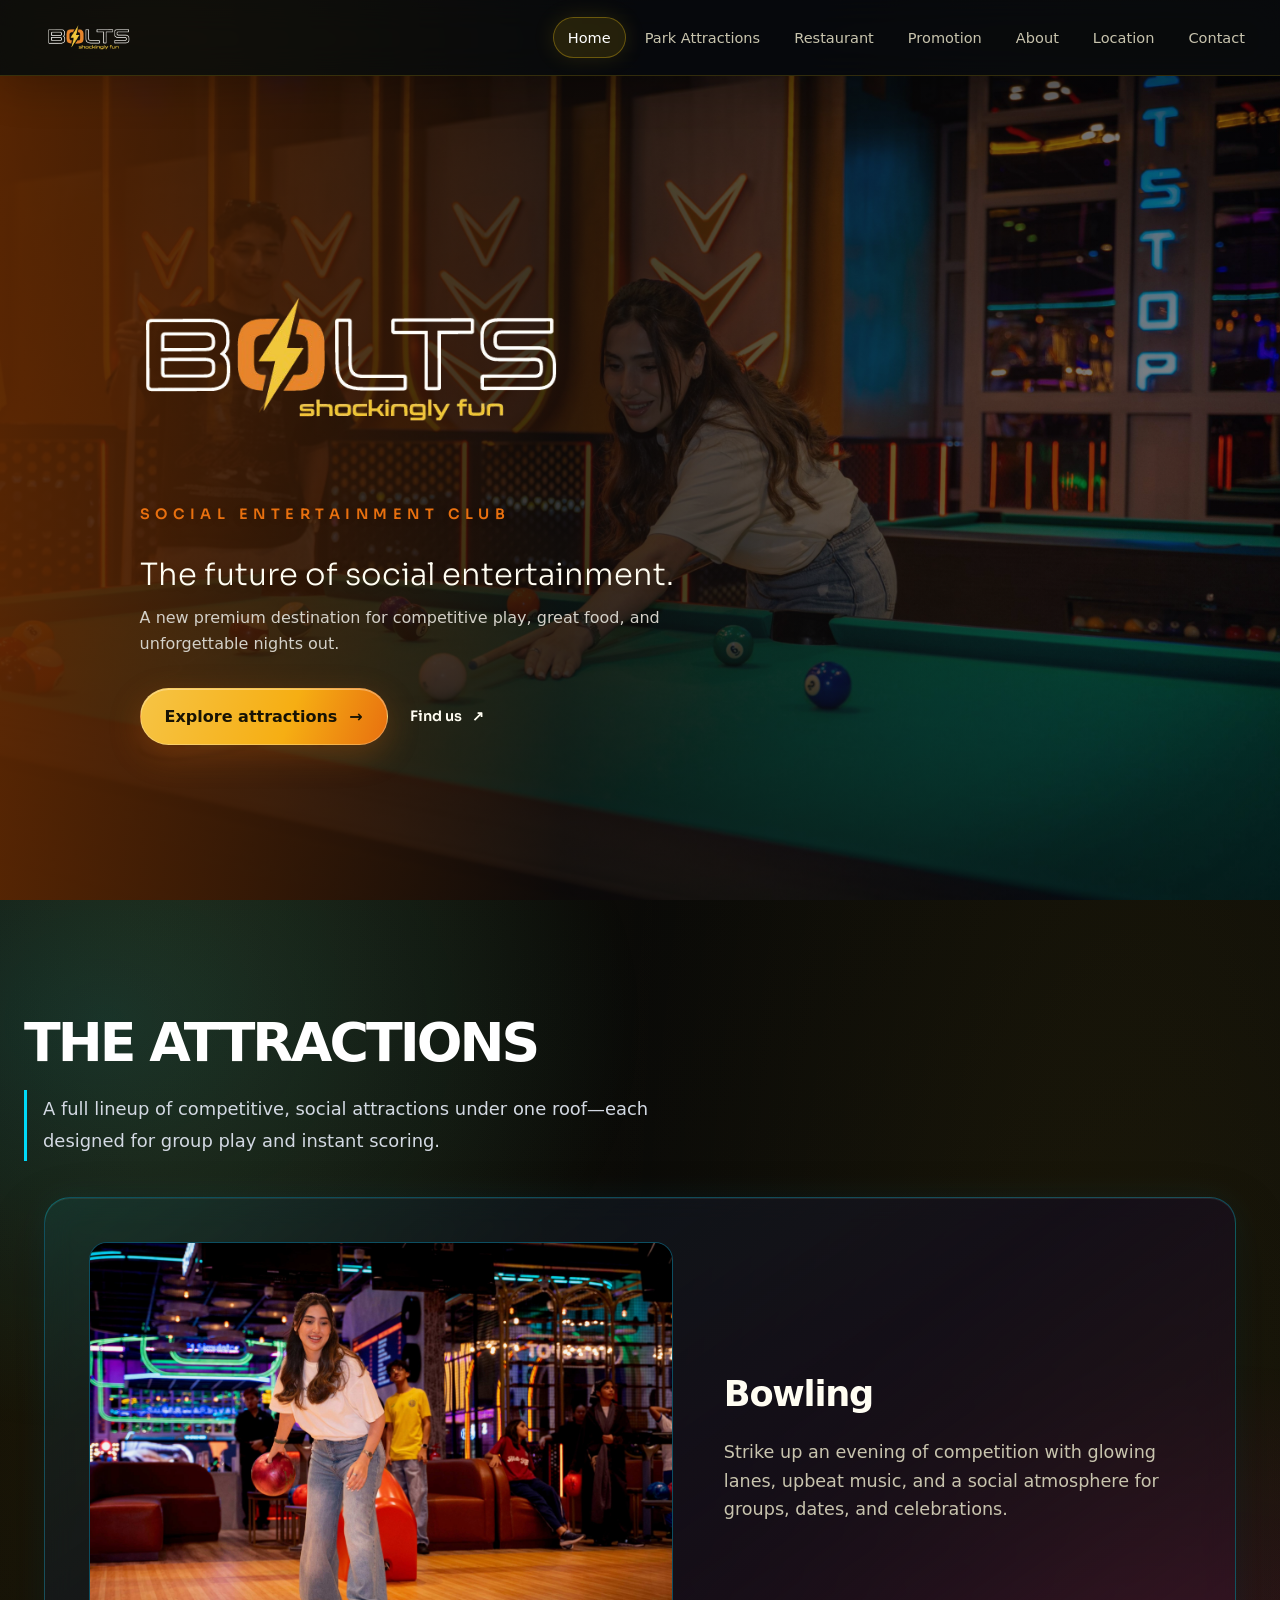
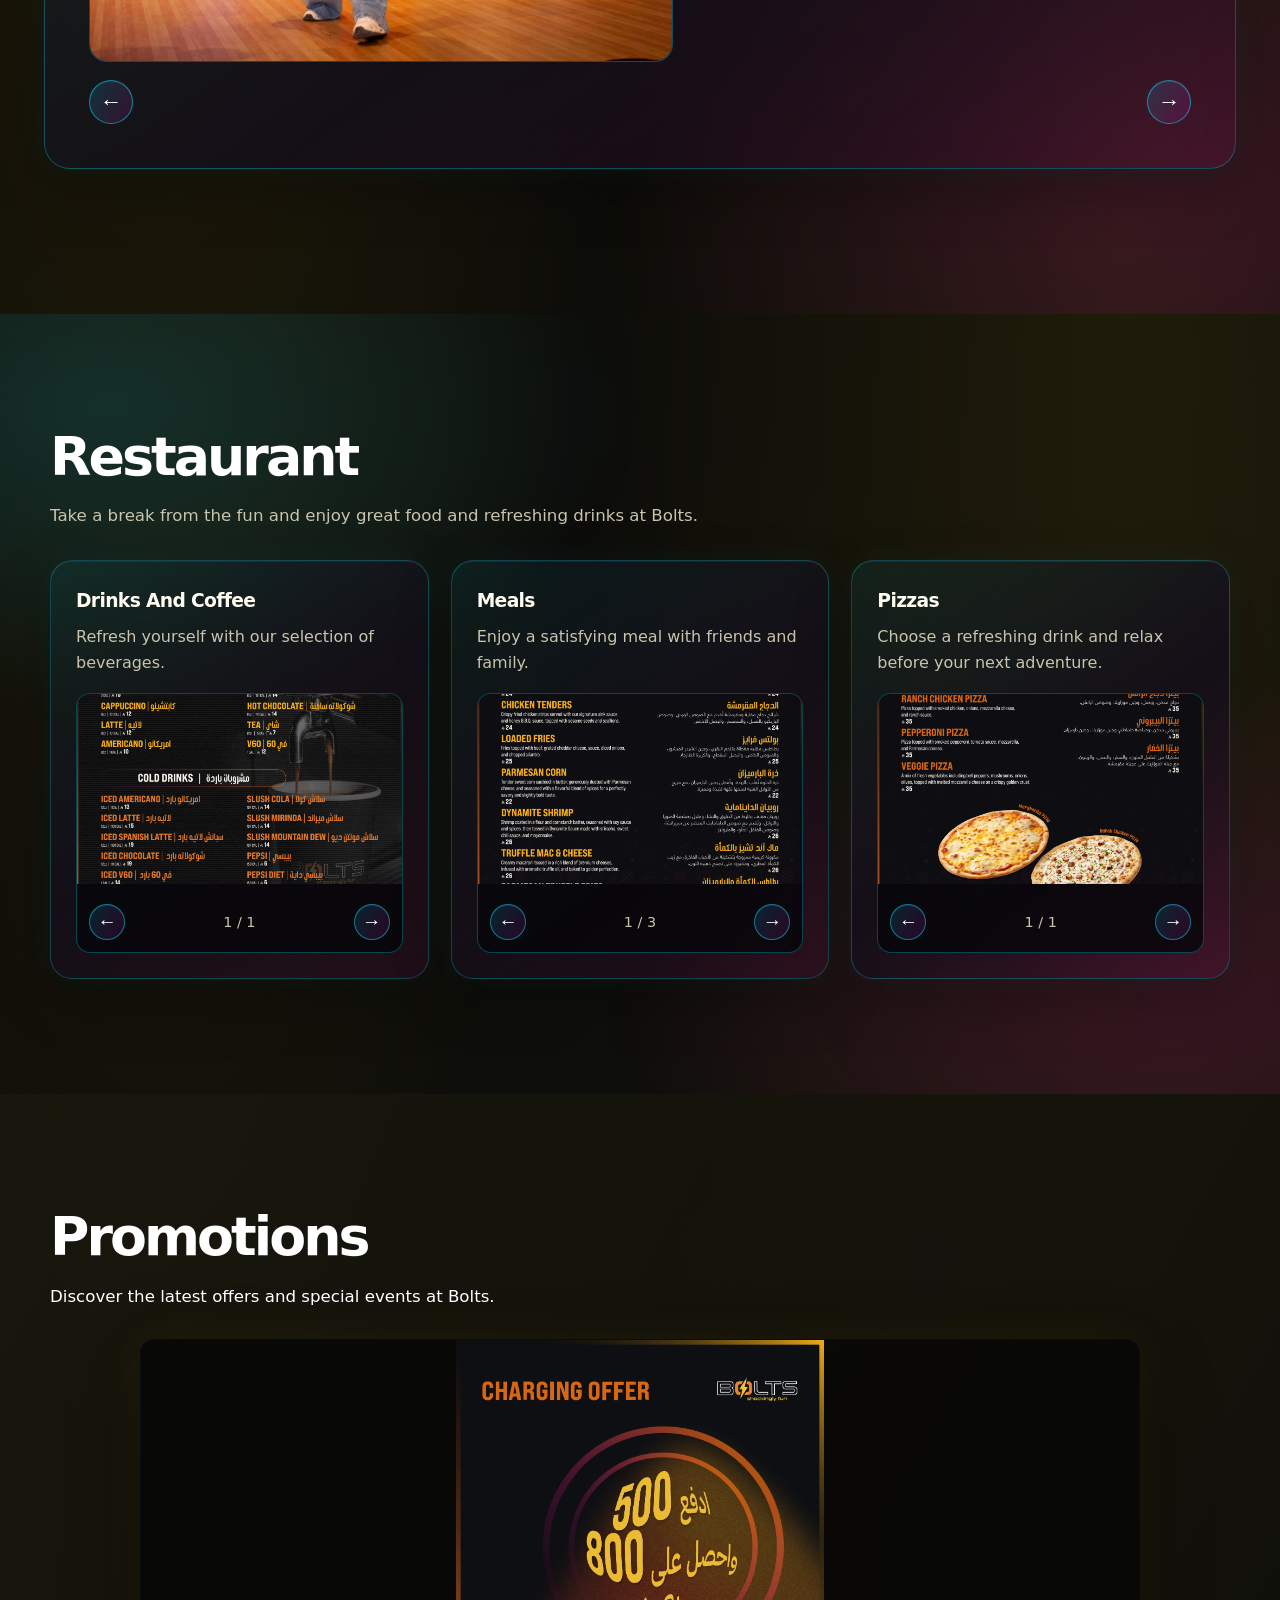
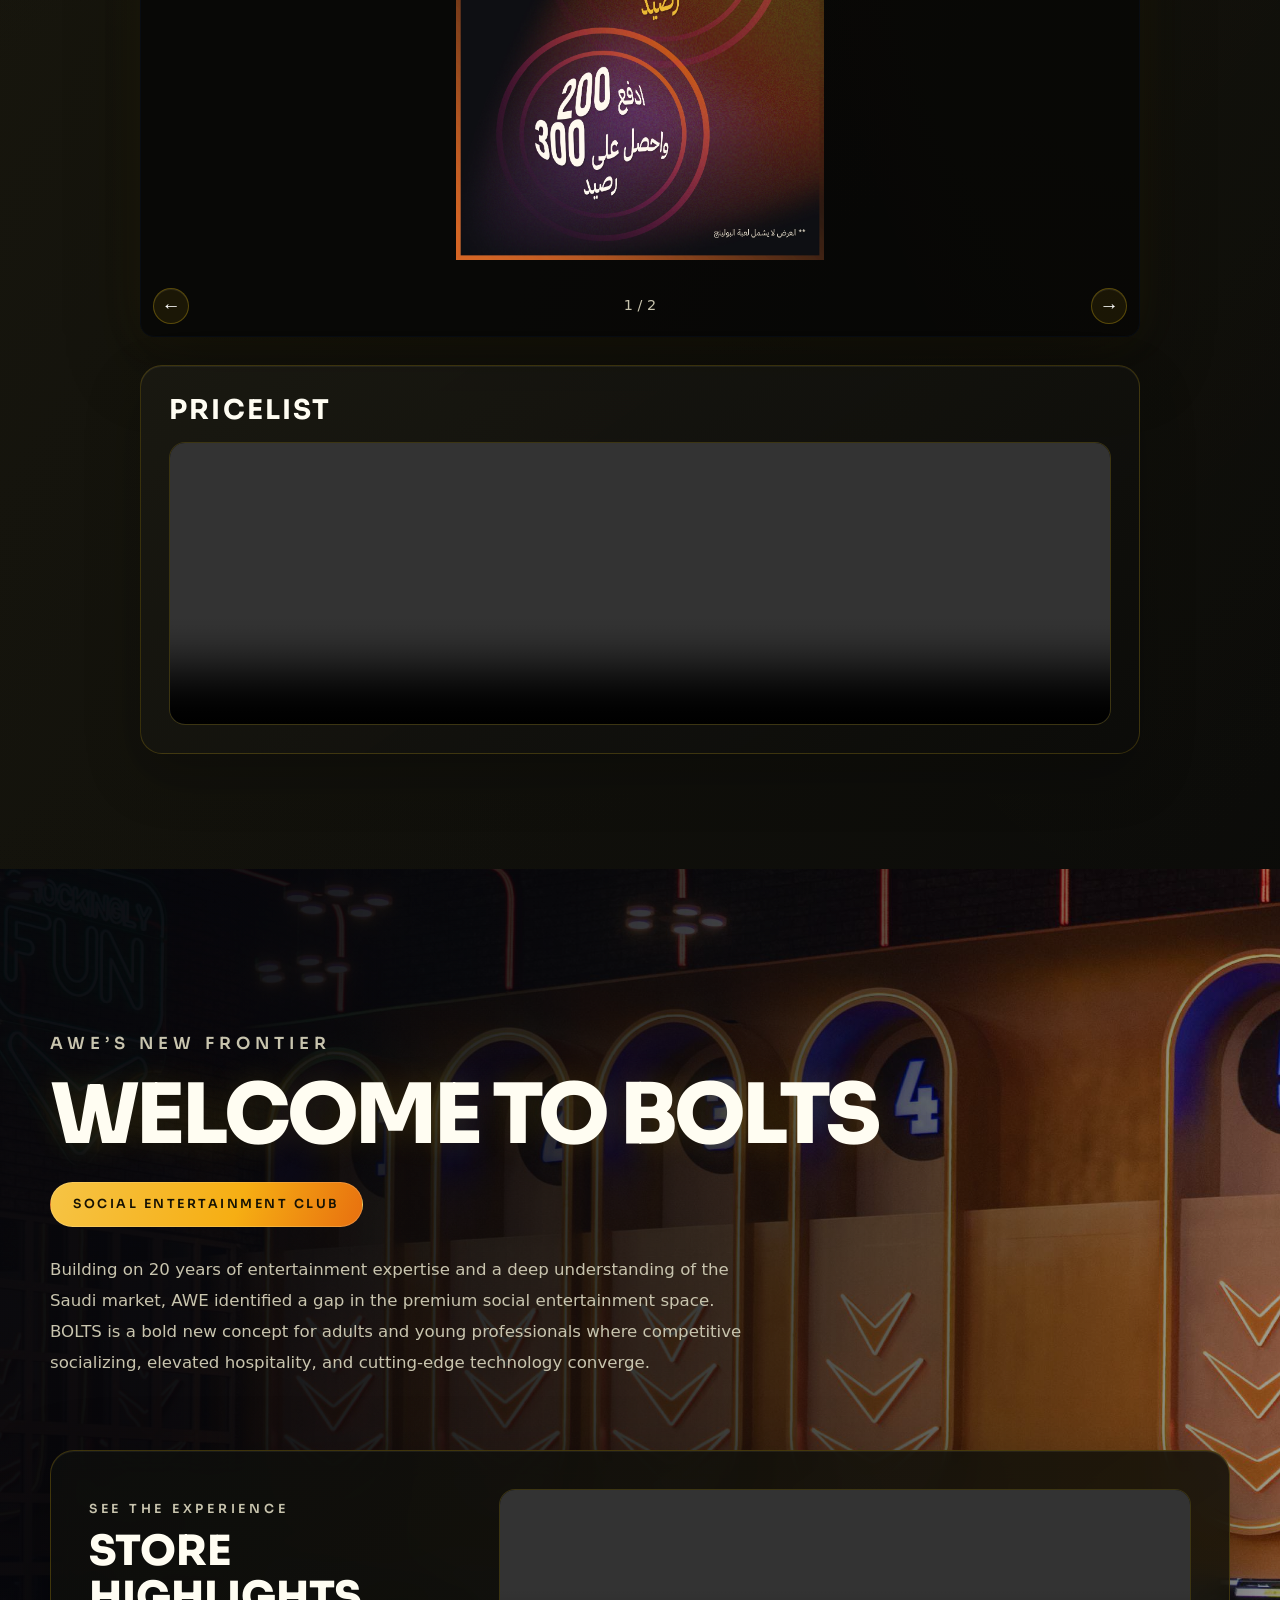
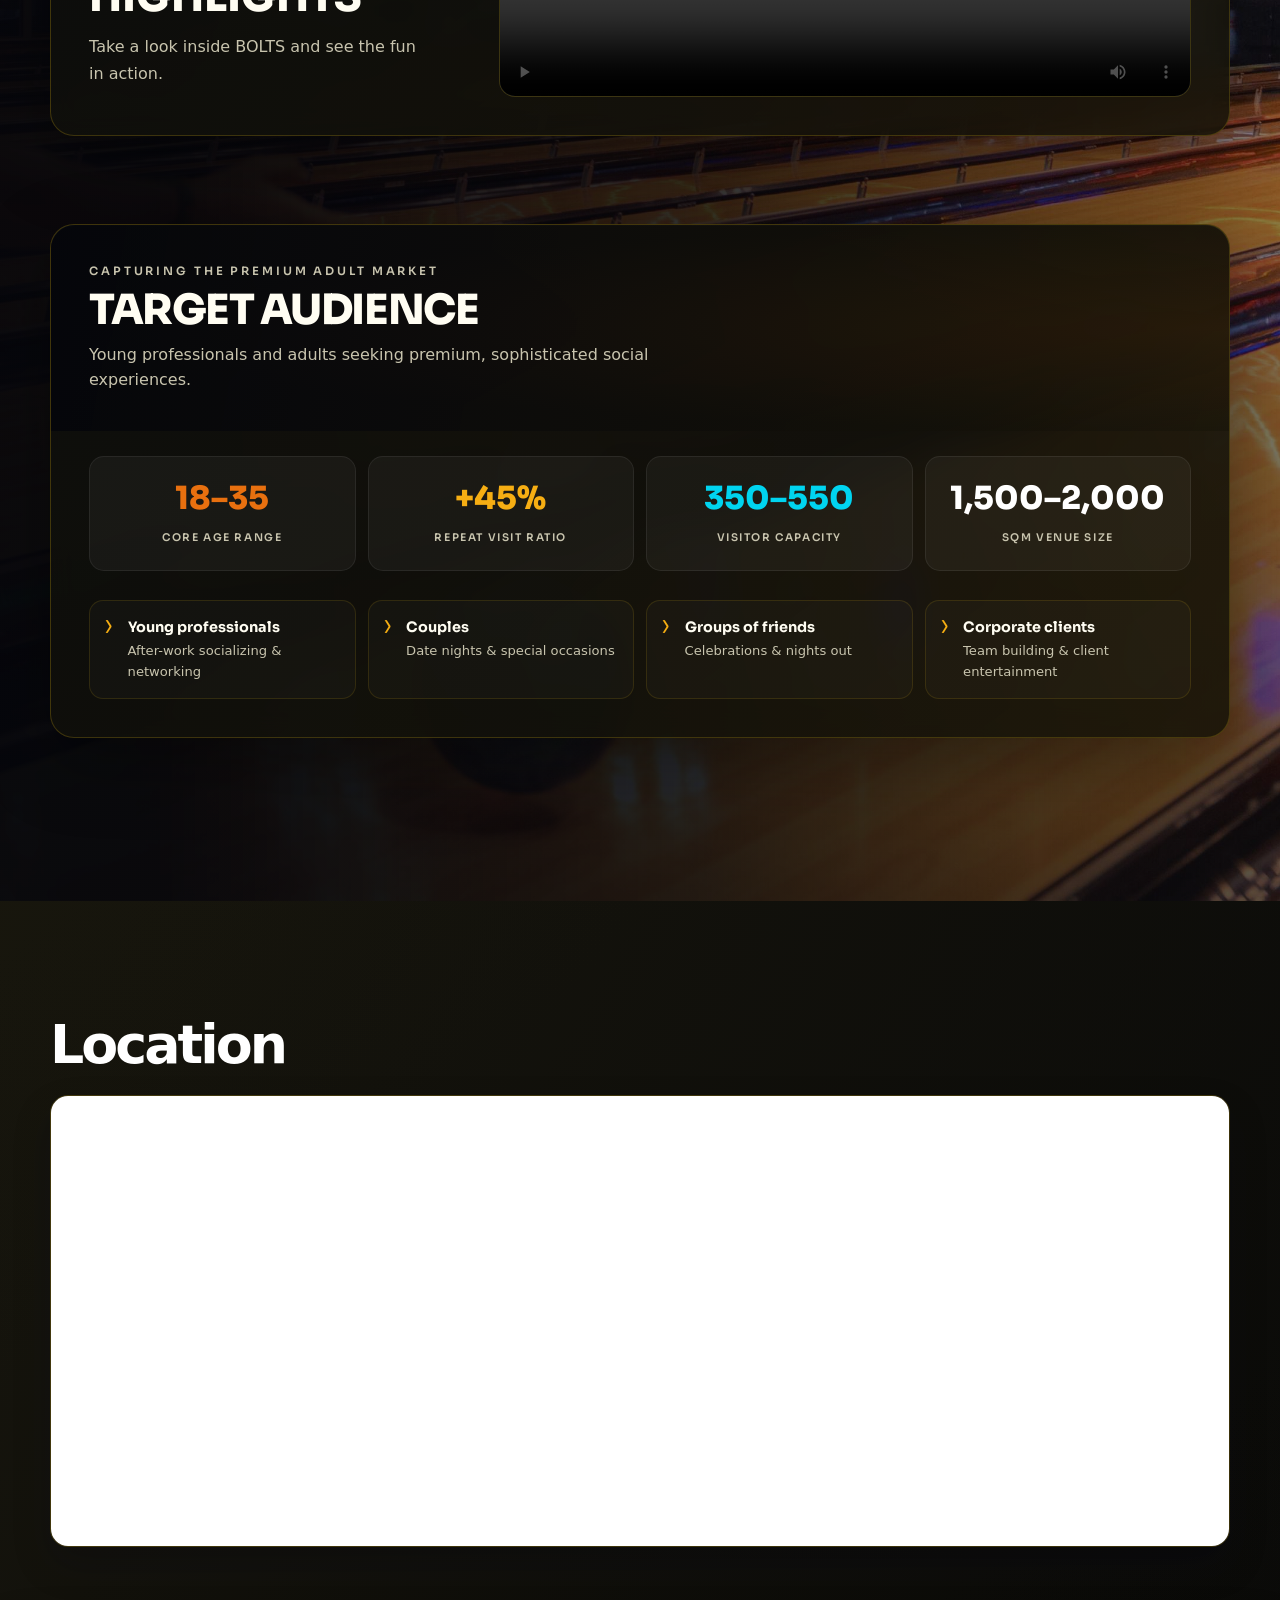
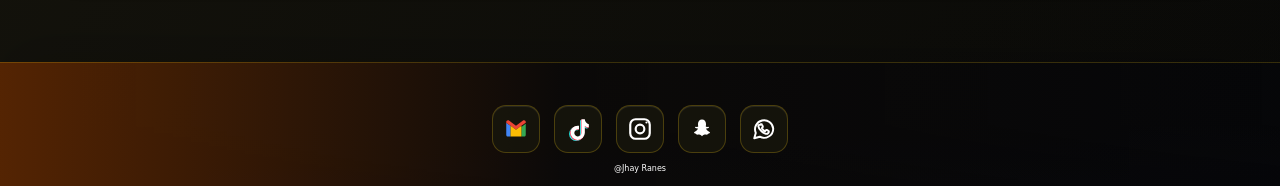
==== index.html @ b441c8a7 "version1" ====
<!doctype html>
<html lang="en">
  <head>
    <meta charset="UTF-8" />
    <meta name="viewport" content="width=device-width, initial-scale=1" />
    <title>BOLTS Adventure World Entertainment</title>
    <link rel="icon" type="image/png" href="photos/logobolts1.png" />
    <link rel="stylesheet" href="styles.css" />
    <link rel="preconnect" href="https://fonts.googleapis.com" />
    <link rel="preconnect" href="https://fonts.gstatic.com" crossorigin />
    <link
      href="https://fonts.googleapis.com/css2?family=Noto+Sans:wght@300;400;600&family=Sora:wght@300;400;600;800&display=swap"
      rel="stylesheet"
    />
  </head>
  <body>
    <!-- ============ NAVBAR ============ -->
    <header class="navbar">
      <nav class="nav-inner" aria-label="Main">
        <a href="#home" class="logo" aria-label="Bolts shockingly fun">
          <img src="photos/logobolts1.png" alt="BOLTS — Shockingly Fun" />
        </a>

        <button
          class="menu-toggle"
          id="menuToggle"
          aria-label="Toggle menu"
          aria-expanded="false"
        >
          ☰
        </button>

        <ul class="nav-links" id="navLinks">
          <li><a href="#home" class="active">Home</a></li>

          <!-- Optional dropdown -->
          <li class="has-dropdown">
            <a href="#services">Park Attractions</a>
            <ul class="dropdown" aria-label="Park attractions list">
              <li>
                <button
                  type="button"
                  class="dropdown-link active"
                  data-target="bowling"
                >
                  Bowling
                </button>
              </li>
              <li>
                <button
                  type="button"
                  class="dropdown-link"
                  data-target="billiards"
                >
                  Billiards
                </button>
              </li>
              <li>
                <button type="button" class="dropdown-link" data-target="games">
                  Super Carnival
                </button>
              </li>
              <li>
                <button
                  type="button"
                  class="dropdown-link"
                  data-target="shooting"
                >
                  Shooting
                </button>
              </li>
              <li>
                <button
                  type="button"
                  class="dropdown-link"
                  data-target="archery"
                >
                  Digital Archery
                </button>
              </li>
              <li>
                <button type="button" class="dropdown-link" data-target="darts">
                  Digital Darts
                </button>
              </li>
              <li>
                <button type="button" class="dropdown-link" data-target="music">
                  Live Music
                </button>
              </li>
            </ul>
          </li>

          <li><a href="#restaurant">Restaurant</a></li>
          <li><a href="#promotion">Promotion</a></li>
          <li><a href="#about">About</a></li>
          <li><a href="#location">Location</a></li>
          <li><a href="#contact">Contact</a></li>
        </ul>
      </nav>
    </header>

    <!-- ============ PAGE CONTENT ============ -->
    <main>
      <section class="hero hero-cover" id="home">
        <div class="hero-cover-bg" aria-hidden="true">
          <img src="photos/DSC03157.jpg" alt="" fetchpriority="high" />
        </div>
        <div class="container">
          <div class="hero-cover-copy">
            <img
              class="hero-logo"
              src="photos/logobolts1.png"
              alt="BOLTS — Shockingly Fun"
            />
            <p class="hero-cover-subtitle">SOCIAL ENTERTAINMENT CLUB</p>
            <p class="hero-cover-tagline">
              The future of social entertainment.
            </p>
            <p class="hero-description">
              A new premium destination for competitive play, great food, and
              unforgettable nights out.
            </p>
            <div class="hero-actions">
              <a href="#services" class="btn"
                >Explore attractions <span aria-hidden="true">→</span></a
              >
              <a href="#location" class="hero-secondary"
                >Find us <span aria-hidden="true">↗</span></a
              >
            </div>
          </div>
        </div>
      </section>

      <section id="services">
        <div class="container">
          <h2>THE ATTRACTIONS</h2>
          <p class="attractions-intro">
            A full lineup of competitive, social attractions under one roof—each
            designed for group play and instant scoring.
          </p>

          <div class="attraction-panels">
            <div class="panel active" id="bowling">
              <div class="panel-inner">
                <img
                  class="panel-image"
                  src="photos/DSC03140.jpg"
                  alt="Bowling alley"
                />
                <div class="panel-copy">
                  <h3>Bowling</h3>
                  <p>
                    Strike up an evening of competition with glowing lanes,
                    upbeat music, and a social atmosphere for groups, dates, and
                    celebrations.
                  </p>
                  <p class="caption"></p>
                </div>
              </div>
              <div class="panel-nav">
                <button
                  class="arrow-btn"
                  type="button"
                  data-direction="prev"
                  aria-label="Previous attraction"
                >
                  ←
                </button>
                <button
                  class="arrow-btn"
                  type="button"
                  data-direction="next"
                  aria-label="Next attraction"
                >
                  →
                </button>
              </div>
            </div>
            <div class="panel" id="billiards">
              <div class="panel-inner">
                <img
                  class="panel-image"
                  src="photos/DSC03157.jpg"
                  alt="Billiards tables"
                />
                <div class="panel-copy">
                  <h3>Billiards</h3>
                  <p>
                    Take your shot at a relaxed, skill-based game with premium
                    tables and a modern lounge setting that keeps the energy
                    high.
                  </p>
                  <p class="caption"></p>
                </div>
              </div>
              <div class="panel-nav">
                <button
                  class="arrow-btn"
                  type="button"
                  data-direction="prev"
                  aria-label="Previous attraction"
                >
                  ←
                </button>
                <button
                  class="arrow-btn"
                  type="button"
                  data-direction="next"
                  aria-label="Next attraction"
                >
                  →
                </button>
              </div>
            </div>
            <div class="panel" id="games">
              <div class="panel-inner">
                <img
                  class="panel-image"
                  src="photos2/carnival.jpg"
                  alt="Carnival games"
                />
                <div class="panel-copy">
                  <h3>Super Carnival</h3>
                  <p>
                    Step into a classic arcade atmosphere with fun challenges,
                    prize wins, and friendly competition across every age group.
                  </p>
                  <p class="caption"></p>
                </div>
              </div>
              <div class="panel-nav">
                <button
                  class="arrow-btn"
                  type="button"
                  data-direction="prev"
                  aria-label="Previous attraction"
                >
                  ←
                </button>
                <button
                  class="arrow-btn"
                  type="button"
                  data-direction="next"
                  aria-label="Next attraction"
                >
                  →
                </button>
              </div>
            </div>
            <div class="panel" id="shooting">
              <div class="panel-inner">
                <img
                  class="panel-image"
                  src="photos2/shooting.jpg"
                  alt="Interactive shooting attraction"
                />
                <div class="panel-copy">
                  <h3>Shooting</h3>
                  <p>
                    Take aim in an immersive shooting challenge designed for
                    friendly competition, quick rounds, and memorable group
                    play.
                  </p>
                  <p class="caption"></p>
                </div>
              </div>
              <div class="panel-nav">
                <button
                  class="arrow-btn"
                  type="button"
                  data-direction="prev"
                  aria-label="Previous attraction"
                >
                  ←
                </button>
                <button
                  class="arrow-btn"
                  type="button"
                  data-direction="next"
                  aria-label="Next attraction"
                >
                  →
                </button>
              </div>
            </div>
            <div class="panel" id="archery">
              <div class="panel-inner">
                <img
                  class="panel-image"
                  src="photos2/archery.jpg"
                  alt="Digital archery experience"
                />
                <div class="panel-copy">
                  <h3>Digital Archery</h3>
                  <p>
                    Test your aim with a modern archery game that blends classic
                    target practice with interactive scoring and a competitive
                    social twist.
                  </p>
                  <p class="caption"></p>
                </div>
              </div>
              <div class="panel-nav">
                <button
                  class="arrow-btn"
                  type="button"
                  data-direction="prev"
                  aria-label="Previous attraction"
                >
                  ←
                </button>
                <button
                  class="arrow-btn"
                  type="button"
                  data-direction="next"
                  aria-label="Next attraction"
                >
                  →
                </button>
              </div>
            </div>
            <div class="panel" id="darts">
              <div class="panel-inner">
                <img
                  class="panel-image"
                  src="photos2/darts.jpg"
                  alt="Digital darts game"
                />
                <div class="panel-copy">
                  <h3>Digital Darts</h3>
                  <p>
                    Challenge your friends to a high-energy darts match with
                    digital scoring, interactive game modes, and easy-to-follow
                    play.
                  </p>
                  <p class="caption"></p>
                </div>
              </div>
              <div class="panel-nav">
                <button
                  class="arrow-btn"
                  type="button"
                  data-direction="prev"
                  aria-label="Previous attraction"
                >
                  ←
                </button>
                <button
                  class="arrow-btn"
                  type="button"
                  data-direction="next"
                  aria-label="Next attraction"
                >
                  →
                </button>
              </div>
            </div>
            <div class="panel" id="music">
              <div class="panel-inner">
                <img
                  class="panel-image"
                  src="photos2/music.jpg"
                  alt="Live music at BOLTS"
                />
                <div class="panel-copy">
                  <h3>Live Music</h3>
                  <p>
                    Enjoy live performances and an upbeat atmosphere that brings
                    friends together between games and throughout the evening.
                  </p>
                  <p class="caption"></p>
                </div>
              </div>
              <div class="panel-nav">
                <button
                  class="arrow-btn"
                  type="button"
                  data-direction="prev"
                  aria-label="Previous attraction"
                >
                  ←
                </button>
                <button
                  class="arrow-btn"
                  type="button"
                  data-direction="next"
                  aria-label="Next attraction"
                >
                  →
                </button>
              </div>
            </div>
          </div>
        </div>
      </section>

      <section class="alt" id="restaurant">
        <div class="container">
          <h2>Restaurant</h2>
          <p>
            Take a break from the fun and enjoy great food and refreshing drinks
            at Bolts.
          </p>
          <div class="grid">
            <article class="card">
              <h3>Drinks And Coffee</h3>
              <p>Refresh yourself with our selection of beverages.</p>
              <div
                class="restaurant-carousel photo-carousel"
                aria-label="Drink photo gallery"
              >
                <figure class="restaurant-slide active">
                  <img
                    src="photos/BOLTS Menu iPad Screen 5 (3).jpg"
                    alt="Replace with drink photo 1"
                    loading="lazy"
                  />
                  <figcaption></figcaption>
                </figure>

                <div class="restaurant-carousel-controls">
                  <button
                    class="restaurant-arrow"
                    type="button"
                    data-direction="prev"
                    aria-label="Previous snack photo"
                  >
                    ←
                  </button>
                  <span class="restaurant-slide-count" aria-live="polite"
                    >1 / 1</span
                  >
                  <button
                    class="restaurant-arrow"
                    type="button"
                    data-direction="next"
                    aria-label="Next snack photo"
                  >
                    →
                  </button>
                </div>
              </div>
            </article>
            <article class="card">
              <h3>Meals</h3>
              <p>Enjoy a satisfying meal with friends and family.</p>
              <div
                class="restaurant-carousel photo-carousel"
                aria-label="Meal photo gallery"
              >
                <figure class="restaurant-slide active">
                  <img
                    src="photos/BOLTS Menu iPad Screen 1 (1).jpg"
                    alt="Meal menu photo 1"
                    loading="lazy"
                  />
                  <figcaption></figcaption>
                </figure>
                <figure class="restaurant-slide">
                  <img
                    src="photos/BOLTS Menu iPad Screen 2 (1).jpg"
                    alt="Meal menu photo 2"
                    loading="lazy"
                  />
                  <figcaption></figcaption>
                </figure>
                <figure class="restaurant-slide">
                  <img
                    src="photos/BOLTS Menu iPad Screen 3 (1).jpg"
                    alt="Meal menu photo 3"
                    loading="lazy"
                  />
                  <figcaption></figcaption>
                </figure>

                <div class="restaurant-carousel-controls">
                  <button
                    class="restaurant-arrow"
                    type="button"
                    data-direction="prev"
                    aria-label="Previous meal photo"
                  >
                    ←
                  </button>
                  <span class="restaurant-slide-count" aria-live="polite"
                    >1 / 3</span
                  >
                  <button
                    class="restaurant-arrow"
                    type="button"
                    data-direction="next"
                    aria-label="Next meal photo"
                  >
                    →
                  </button>
                </div>
              </div>
            </article>
            <article class="card">
              <h3>Pizzas</h3>
              <p>
                Choose a refreshing drink and relax before your next adventure.
              </p>
              <div
                class="restaurant-carousel photo-carousel"
                aria-label="Pizza photo gallery"
              >
                <figure class="restaurant-slide active">
                  <img
                    src="photos/BOLTS Menu iPad Screen 4 (1).jpg"
                    alt="Replace with pizza photo 1"
                    loading="lazy"
                  />
                  <figcaption></figcaption>
                </figure>

                <div class="restaurant-carousel-controls">
                  <button
                    class="restaurant-arrow"
                    type="button"
                    data-direction="prev"
                    aria-label="Previous pizza photo"
                  >
                    ←
                  </button>
                  <span class="restaurant-slide-count" aria-live="polite"
                    >1 / 1</span
                  >
                  <button
                    class="restaurant-arrow"
                    type="button"
                    data-direction="next"
                    aria-label="Next pizza photo"
                  >
                    →
                  </button>
                </div>
              </div>
            </article>
          </div>
        </div>
      </section>

      <section class="alt" id="promotion">
        <div class="container">
          <h2>Promotions</h2>
          <p>Discover the latest offers and special events at Bolts.</p>
          <div
            class="restaurant-carousel photo-carousel promotion-carousel"
            aria-label="Promotion photo gallery"
          >
            <figure class="restaurant-slide active">
              <img
                src="photos/offer arabic.jpg"
                alt="Promotion photo 1 — replace with your current offer"
                loading="lazy"
              />
              <figcaption></figcaption>
            </figure>
            <figure class="restaurant-slide">
              <img
                src="photos/offer english.jpg"
                alt="Promotion photo 2 — replace with your current offer"
                loading="lazy"
              />
              <figcaption></figcaption>
            </figure>

            <div class="restaurant-carousel-controls">
              <button
                class="restaurant-arrow"
                type="button"
                data-direction="prev"
                aria-label="Previous promotion"
              >
                ←
              </button>
              <span class="restaurant-slide-count" aria-live="polite"
                >1 / 2</span
              >
              <button
                class="restaurant-arrow"
                type="button"
                data-direction="next"
                aria-label="Next promotion"
              >
                →
              </button>
            </div>
          </div>
          <div class="promotion-video-card" aria-labelledby="pricelist-heading">
            <h3 id="pricelist-heading">PRICELIST</h3>
            <video
              class="promotion-video"
              controls
              playsinline
              preload="metadata"
              aria-label="BOLTS pricelist video"
            >
              <source src="video/vid2.mp4" type="video/mp4" />
              Your browser does not support HTML video.
            </video>
          </div>
        </div>
      </section>

      <section class="welcome-section" id="about">
        <div class="welcome-bg" aria-hidden="true">
          <img src="photos2/bowlingbg.jpg" alt="" loading="lazy" />
        </div>
        <div class="container">
          <p class="welcome-eyebrow">AWE’S NEW FRONTIER</p>
          <h2>WELCOME TO BOLTS</h2>
          <span class="welcome-pill">SOCIAL ENTERTAINMENT CLUB</span>
          <p class="welcome-lead">
            Building on 20 years of entertainment expertise and a deep
            understanding of the Saudi market, AWE identified a gap in the
            premium social entertainment space. BOLTS is a bold new concept for
            adults and young professionals where competitive socializing,
            elevated hospitality, and cutting-edge technology converge.
          </p>

          <div
            class="store-highlights"
            aria-labelledby="store-highlights-heading"
          >
            <div class="store-highlights-copy">
              <p class="welcome-eyebrow">SEE THE EXPERIENCE</p>
              <h3 id="store-highlights-heading">STORE HIGHLIGHTS</h3>
              <p>Take a look inside BOLTS and see the fun in action.</p>
            </div>
            <video
              class="store-highlights-video"
              controls
              playsinline
              preload="metadata"
              poster=""
              aria-label="BOLTS store highlights"
            >
              <source src="video/vid1.mp4" type="video/mp4" />
              Your browser does not support HTML video.
            </video>
          </div>

          <div class="audience-block" aria-labelledby="audience-heading">
            <div class="audience-heading">
              <p class="audience-eyebrow">CAPTURING THE PREMIUM ADULT MARKET</p>
              <h3 id="audience-heading">TARGET AUDIENCE</h3>
              <p>
                Young professionals and adults seeking premium, sophisticated
                social experiences.
              </p>
            </div>
            <div class="audience-stats">
              <article class="audience-stat audience-stat-orange">
                <strong>18–35</strong>
                <span>CORE AGE RANGE</span>
              </article>
              <article class="audience-stat audience-stat-amber">
                <strong>+45%</strong>
                <span>REPEAT VISIT RATIO</span>
              </article>
              <article class="audience-stat audience-stat-cyan">
                <strong>350–550</strong>
                <span>VISITOR CAPACITY</span>
              </article>
              <article class="audience-stat audience-stat-magenta">
                <strong>1,500–2,000</strong>
                <span>SQM VENUE SIZE</span>
              </article>
            </div>
            <div class="audience-groups">
              <article>
                <h4>Young professionals</h4>
                <p>After-work socializing &amp; networking</p>
              </article>
              <article>
                <h4>Couples</h4>
                <p>Date nights &amp; special occasions</p>
              </article>
              <article>
                <h4>Groups of friends</h4>
                <p>Celebrations &amp; nights out</p>
              </article>
              <article>
                <h4>Corporate clients</h4>
                <p>Team building &amp; client entertainment</p>
              </article>
            </div>
          </div>
        </div>
      </section>

      <section class="alt" id="location">
        <div class="container">
          <h2>Location</h2>

          <div class="map-wrap">
            <iframe
              class="map-frame"
              src="https://www.google.com/maps/embed?pb=!1m18!1m12!1m3!1d3213.1648240631644!2d49.56443447490279!3d27.135431650484875!2m3!1f0!2f0!3f0!3m2!1i1024!2i768!4f13.1!3m3!1m2!1s0x3e350fce18c93043%3A0x8361ed510ebfa6e1!2sBOLTS!5e1!3m2!1sen!2ssa!4v1792996586940!5m2!1sen!2ssa"
              width="600"
              height="450"
              allowfullscreen=""
              loading="lazy"
              referrerpolicy="no-referrer-when-downgrade"
              title="Google map location"
            >
            </iframe>
          </div>
        </div>
      </section>
    </main>

    <footer id="contact">
      <div class="container">
        <div class="social-links" aria-label="Social media">
          <a class="social-link" href="#" aria-label="Email us with Gmail">
            <svg viewBox="0 0 24 24" aria-hidden="true">
              <path
                fill="#4285F4"
                d="M3 7.2v10.3c0 .8.7 1.5 1.5 1.5H7V9.1L3 6.2v1Z"
              />
              <path
                fill="#34A853"
                d="M17 19h2.5c.8 0 1.5-.7 1.5-1.5V7.2l-4 2.9V19Z"
              />
              <path
                fill="#EA4335"
                d="M17 9.1 12 12.8 7 9.1 3 6.2V5.5C3 4.7 3.7 4 4.5 4h.7L12 9l6.8-5h.7c.8 0 1.5.7 1.5 1.5v.7l-4 2.9Z"
              />
              <path fill="#FBBC04" d="M7 19v-9.9l5 3.7 5-3.7V19H7Z" />
            </svg>
          </a>
          <a
            class="social-link"
            href="#"
            target="_blank"
            rel="noopener noreferrer"
            aria-label="TikTok"
          >
            <svg viewBox="0 0 24 24" aria-hidden="true">
              <path
                fill="#25F4EE"
                d="M15.2 3h3.1c.2 2.2 1.4 3.8 3.7 4.5v3.2a9.2 9.2 0 0 1-3.7-1.4v6.2a6.6 6.6 0 1 1-6.6-6.6c.4 0 .8 0 1.2.1v3.4a3.3 3.3 0 1 0 2.3 3.1V3Z"
                transform="translate(-1.3 1)"
              />
              <path
                fill="#FE2C55"
                d="M15.2 3h3.1c.2 2.2 1.4 3.8 3.7 4.5v3.2a9.2 9.2 0 0 1-3.7-1.4v6.2a6.6 6.6 0 1 1-6.6-6.6c.4 0 .8 0 1.2.1v3.4a3.3 3.3 0 1 0 2.3 3.1V3Z"
                transform="translate(-.5 .5)"
              />
              <path
                fill="currentColor"
                d="M15.2 3h3.1c.2 2.2 1.4 3.8 3.7 4.5v3.2a9.2 9.2 0 0 1-3.7-1.4v6.2a6.6 6.6 0 1 1-6.6-6.6c.4 0 .8 0 1.2.1v3.4a3.3 3.3 0 1 0 2.3 3.1V3Z"
              />
            </svg>
          </a>
          <a
            class="social-link"
            href="#"
            target="_blank"
            rel="noopener noreferrer"
            aria-label="Instagram"
          >
            <svg
              viewBox="0 0 24 24"
              fill="none"
              stroke="currentColor"
              stroke-width="2"
              aria-hidden="true"
            >
              <rect x="3" y="3" width="18" height="18" rx="5" />
              <circle cx="12" cy="12" r="4" />
              <circle cx="18" cy="6" r="1" fill="currentColor" stroke="none" />
            </svg>
          </a>
          <a
            class="social-link"
            href="#"
            target="_blank"
            rel="noopener noreferrer"
            aria-label="Snapchat"
          >
            <svg viewBox="0 0 24 24" aria-hidden="true">
              <path
                fill="currentColor"
                d="M12 3.2c-2.2 0-3.7 1.7-3.7 4.1 0 .8.1 1.7.2 2.5-.6.4-1.3.4-2 .1-.4-.2-.8 0-.9.4-.1.3.1.6.4.8.8.4 1.6.5 2.4.2-.6 1.5-1.8 2.8-3.4 3.5-.4.2-.5.7-.2 1 .2.2.5.2.8.3.6.1 1 .4 1.2.8.2.3.5.4.9.3.8-.3 1.7-.2 2.5.2.6.3 1.2.8 1.8 1.3.6-.5 1.2-1 1.8-1.3.8-.4 1.7-.5 2.5-.2.4.1.7 0 .9-.3.2-.4.6-.7 1.2-.8.3-.1.6-.1.8-.3.3-.3.2-.8-.2-1-1.6-.7-2.8-2-3.4-3.5.8.3 1.6.2 2.4-.2.3-.2.5-.5.4-.8-.1-.4-.5-.6-.9-.4-.7.3-1.4.3-2-.1.1-.8.2-1.7.2-2.5 0-2.4-1.5-4.1-3.7-4.1Z"
              />
            </svg>
          </a>
          <a
            class="social-link"
            href="#"
            target="_blank"
            rel="noopener noreferrer"
            aria-label="WhatsApp"
          >
            <svg
              viewBox="0 0 24 24"
              fill="none"
              stroke="currentColor"
              stroke-width="1.8"
              stroke-linecap="round"
              stroke-linejoin="round"
              aria-hidden="true"
            >
              <path
                d="M20.5 11.7a8.4 8.4 0 0 1-12.4 7.4L3 20.5l1.4-4.9a8.4 8.4 0 1 1 16.1-3.9Z"
              />
              <path
                d="M8.5 8.2c.2-.5.4-.5.7-.5h.5c.2 0 .4.1.5.4l.7 1.6c.1.2.1.4-.1.6l-.5.6c-.2.2-.2.4-.1.6.6 1 1.4 1.8 2.4 2.4.2.1.4.1.6-.1l.7-.8c.2-.2.4-.2.6-.1l1.6.8c.3.1.4.3.4.5 0 .3-.2 1.2-.8 1.7-.5.5-1.2.7-2 .5-1.1-.3-2.5-.9-4-2.3-1.8-1.6-2.8-3.6-2.9-4.5-.1-.8.2-1.2.7-1.4Z"
              />
            </svg>
          </a>
        </div>
        <p class="copyright">
          <a
            href=" https://webportfolio.ranesjhay.workers.dev"
            target="_blank"
            rel="noopener noreferrer"
            >@Jhay Ranes</a
          >
        </p>
      </div>
    </footer>

    <dialog class="restaurant-lightbox" aria-label="Photo gallery viewer">
      <button
        class="lightbox-close"
        type="button"
        aria-label="Close photo viewer"
      >
        ×
      </button>
      <button
        class="lightbox-arrow lightbox-prev"
        type="button"
        aria-label="Previous photo"
      >
        ←
      </button>
      <figure class="lightbox-figure">
        <img class="lightbox-image" src="" alt="" />
        <figcaption class="lightbox-caption"></figcaption>
      </figure>
      <button
        class="lightbox-arrow lightbox-next"
        type="button"
        aria-label="Next photo"
      >
        →
      </button>
      <span class="lightbox-count" aria-live="polite"></span>
    </dialog>

    <script src="script.js" defer></script>
  </body>
</html>
---- styles.css ----
/* ============ 1. COLORS & BASICS (edit these first) ============ */
:root {
  --bg: #0b1220;
  --text: #edf2ff;
  --muted: #bfd0eb;
  --brand: #ff0f7b;
  --brand-dark: #f89b29;
  --nav-bg: rgba(11, 18, 32, 0.82);
  --border: rgba(148, 163, 184, 0.3);
  --nav-height: 68px;
}
@media (prefers-color-scheme: dark) {
  :root {
    --bg: #0b1220;
    --text: #edf2ff;
    --muted: #bfd0eb;
    --nav-bg: rgba(11, 18, 32, 0.82);
    --border: rgba(148, 163, 184, 0.3);
  }
}

* {
  box-sizing: border-box;
  margin: 0;
  padding: 0;
}
html {
  scroll-behavior: smooth;
  scroll-padding-top: var(--nav-height);
}
body {
  font-family:
    system-ui,
    -apple-system,
    "Segoe UI",
    Roboto,
    sans-serif;
  background: linear-gradient(
    90deg,
    hsla(333, 100%, 53%, 1) 0%,
    hsla(33, 94%, 57%, 1) 100%
  );
  color: var(--text);
  line-height: 1.6;
  position: relative;
  min-height: 100vh;
}
a {
  color: inherit;
  text-decoration: none;
}
header,
main,
footer {
  position: relative;
  z-index: 1;
}
img {
  display: block;
  max-width: 100%;
  height: auto;
}

/* ============ 2. NAVBAR ============ */
.navbar {
  position: sticky;
  top: 0;
  z-index: 100;
  height: var(--nav-height);
  background: var(--nav-bg);
  border-bottom: 1px solid var(--border);
}
.nav-inner {
  max-width: 1100px;
  height: 100%;
  margin: 0 auto;
  padding: 0 20px;
  display: flex;
  align-items: center;
  justify-content: space-between;
  gap: 24px;
}
.logo {
  display: flex;
  flex-direction: column;
  align-items: flex-start;
  line-height: 1;
}
.logo-main {
  font-size: 1.35rem;
  font-weight: 800;
  letter-spacing: -0.02em;
  color: #ffffff;
}
.logo-sub {
  margin-top: 4px;
  font-size: 0.62rem;
  font-weight: 700;
  letter-spacing: 0.14em;
  text-transform: lowercase;
  color: #ffffff;
  opacity: 0.95;
}

.nav-links {
  display: flex;
  align-items: center;
  gap: 6px;
  list-style: none;
}
.nav-links a {
  display: block;
  padding: 8px 14px;
  border-radius: 8px;
  font-weight: 500;
  color: var(--muted);
  transition:
    background 0.15s,
    color 0.15s;
}
.nav-links a:hover,
.nav-links a.active {
  color: var(--text);
  background: rgba(255, 15, 123, 0.12);
}
.nav-links a:focus-visible,
.btn:focus-visible,
.menu-toggle:focus-visible {
  outline: 2px solid var(--brand);
  outline-offset: 2px;
}

/* Dropdown (optional – delete the <li class="has-dropdown"> block if not needed) */
.has-dropdown {
  position: relative;
}
.dropdown {
  position: absolute;
  top: calc(100% + 6px);
  left: 0;
  min-width: 190px;
  list-style: none;
  padding: 6px;
  background: var(--nav-bg);
  border: 1px solid var(--border);
  border-radius: 10px;
  box-shadow: 0 10px 30px rgba(0, 0, 0, 0.12);
  max-height: min(70vh, 420px);
  overflow-y: auto;
  display: none;
}
.dropdown button {
  width: 100%;
  text-align: left;
  background: transparent;
  border: 0;
  color: var(--text);
  font: inherit;
  padding: 10px 12px;
  border-radius: 8px;
  cursor: pointer;
}
.dropdown button:hover,
.dropdown button.active {
  background: rgba(245, 158, 11, 0.12);
  color: #fff;
}
.has-dropdown:hover .dropdown,
.has-dropdown:focus-within .dropdown {
  display: block;
}

/* Attractions dropdown matches the cyan-magenta attraction panels */
.dropdown {
  border-color: rgba(0, 217, 248, 0.35);
  background: rgba(8, 12, 18, 0.97);
  box-shadow:
    0 16px 42px rgba(0, 0, 0, 0.45),
    0 0 24px rgba(0, 217, 248, 0.08);
  backdrop-filter: blur(18px);
}
.dropdown button {
  transition:
    color 0.18s ease,
    background 0.18s ease;
}
.dropdown button:hover,
.dropdown button.active {
  color: #080c12;
  background: linear-gradient(110deg, #00d9f8, #f501c0);
}

/* Button */
.btn {
  display: inline-block;
  padding: 10px 20px;
  border-radius: 8px;
  background: linear-gradient(
    90deg,
    hsla(333, 100%, 53%, 1) 0%,
    hsla(33, 94%, 57%, 1) 100%
  );
  color: #fff;
  font-weight: 600;
  border: 0;
  cursor: pointer;
  transition: filter 0.15s ease;
}
.btn:hover {
  filter: brightness(1.08);
}

/* Hamburger (mobile only) */
.menu-toggle {
  display: none;
  width: 42px;
  height: 42px;
  border: 1px solid var(--border);
  border-radius: 8px;
  background: transparent;
  color: var(--text);
  cursor: pointer;
  font-size: 1.3rem;
}

/* ============ 3. MOBILE NAVBAR ============ */
@media (max-width: 800px) {
  .menu-toggle {
    display: block;
  }
  .nav-cta {
    display: none;
  }
  .nav-links {
    position: absolute;
    top: var(--nav-height);
    left: 0;
    right: 0;
    flex-direction: column;
    align-items: stretch;
    gap: 0;
    padding: 10px 20px 18px;
    background: var(--nav-bg);
    border-bottom: 1px solid var(--border);
    display: none;
  }
  .nav-links.open {
    display: flex;
  }
  .nav-links a {
    padding: 12px 10px;
  }
  .dropdown {
    position: static;
    display: block;
    border: 0;
    box-shadow: none;
    padding: 0 0 0 14px;
  }
}

/* ============ 4. PAGE SECTIONS ============ */
section {
  padding: 90px 20px;
}
.container {
  max-width: 1100px;
  margin: 0 auto;
}
.hero {
  padding-top: 110px;
  padding-bottom: 110px;
}
.hero .container {
  background: rgba(15, 23, 42, 0.38);
  border: 1px solid rgba(255, 255, 255, 0.2);
  border-radius: 28px;
  padding: 52px 36px 40px;
  backdrop-filter: blur(3px);
  box-shadow:
    0 28px 60px rgba(2, 6, 23, 0.28),
    0 0 0 1px rgba(255, 255, 255, 0.06);
  text-align: center;
}
.hero h1 {
  font-size: clamp(3.2rem, 7.5vw, 6.2rem);
  line-height: 0.9;
  letter-spacing: -0.05em;
  max-width: 11ch;
  margin: 0 auto;
  opacity: 0;
  transform: translateY(18px);
  animation: welcomeFadeUp 1s ease forwards;
  background: linear-gradient(
    90deg,
    #fff 0%,
    #ffd7a8 35%,
    #ff6ea8 70%,
    #fff 100%
  );
  -webkit-background-clip: text;
  background-clip: text;
  color: transparent;
  text-shadow: 0 0 28px rgba(255, 110, 168, 0.22);
}
@keyframes welcomeFadeUp {
  0% {
    opacity: 0;
    transform: translateY(18px);
  }
  100% {
    opacity: 1;
    transform: translateY(0);
  }
}
.hero img {
  display: block;
  width: min(100%, 900px);
  margin: 30px auto 22px;
  border-radius: 22px;
  object-fit: cover;
  border: 1px solid rgba(255, 255, 255, 0.2);
  box-shadow: 0 24px 52px rgba(0, 0, 0, 0.2);
}
.hero p {
  margin: 20px auto 30px;
  max-width: 66ch;
  color: #f2f5ff;
  font-size: 1.25rem;
  text-shadow: 0 2px 10px rgba(0, 0, 0, 0.12);
}
h2 {
  font-size: 2rem;
  margin-bottom: 16px;
  letter-spacing: -0.02em;
}
section p {
  max-width: 65ch;
  color: var(--muted);
}
.alt {
  background: color-mix(in srgb, var(--brand) 5%, var(--bg));
}
.grid {
  display: grid;
  grid-template-columns: repeat(auto-fit, minmax(240px, 1fr));
  gap: 20px;
  margin-top: 30px;
}
.card {
  padding: 24px;
  border: 1px solid var(--border);
  border-radius: 12px;
  background: var(--bg);
}
.card h3 {
  margin-bottom: 8px;
}
.restaurant-carousel {
  margin-top: 18px;
  overflow: hidden;
  border: 1px solid var(--border);
  border-radius: 14px;
  background: rgba(15, 23, 42, 0.55);
}
.restaurant-slide {
  display: none;
}
.restaurant-slide.active {
  display: block;
}
.restaurant-slide img {
  width: 100%;
  height: 190px;
  object-fit: cover;
  cursor: zoom-in;
  transition: transform 0.25s ease;
}
.restaurant-slide figcaption {
  padding: 10px 12px;
  color: var(--muted);
  font-size: 0.9rem;
}
.restaurant-carousel-controls {
  display: flex;
  align-items: center;
  justify-content: space-between;
  padding: 0 12px 12px;
}
.restaurant-arrow {
  width: 36px;
  height: 36px;
  border: 1px solid var(--border);
  border-radius: 50%;
  background: rgba(255, 255, 255, 0.06);
  color: #fff;
  font-size: 1.2rem;
  cursor: pointer;
}
.restaurant-arrow:hover {
  background: rgba(255, 15, 123, 0.2);
}
.restaurant-slide-count {
  color: var(--muted);
  font-size: 0.9rem;
}
.promotion-carousel {
  max-width: 1000px;
  margin: 28px auto 0;
}
.promotion-video-card {
  max-width: 1000px;
  margin: 28px auto 0;
  padding: clamp(16px, 3vw, 28px);
  border: 1px solid rgba(250, 204, 21, 0.18);
  border-radius: 22px;
  background: linear-gradient(
    145deg,
    rgba(28, 27, 19, 0.82),
    rgba(12, 12, 10, 0.9)
  );
  box-shadow:
    0 22px 55px rgba(0, 0, 0, 0.23),
    inset 0 1px 0 rgba(255, 255, 255, 0.06);
}
.promotion-video-card h3 {
  margin: 0 0 16px;
  color: #fffdf2;
  font:
    700 clamp(1.2rem, 2.5vw, 1.7rem)/1.2 "Sora",
    sans-serif;
  letter-spacing: 0.08em;
}
.promotion-video {
  display: block;
  width: 100%;
  aspect-ratio: 1778 / 534;
  border: 1px solid rgba(250, 204, 21, 0.22);
  border-radius: 16px;
  background: #070a12;
}
.promotion-carousel .restaurant-slide img {
  height: clamp(280px, 48vw, 520px);
  object-fit: contain;
}
.promotion-carousel .restaurant-slide figcaption {
  padding: 14px 18px;
  font-size: 1rem;
}
.restaurant-lightbox {
  position: fixed;
  inset: 0;
  width: min(96vw, 1100px);
  max-width: none;
  height: min(92vh, 850px);
  max-height: none;
  margin: auto;
  padding: 56px 76px 48px;
  overflow: visible;
  color: var(--text);
  background: rgba(8, 12, 22, 0.97);
  border: 1px solid var(--border);
  border-radius: 18px;
  box-shadow: 0 24px 80px rgba(0, 0, 0, 0.65);
}
.restaurant-lightbox::backdrop {
  background: rgba(0, 0, 0, 0.82);
}
.lightbox-figure {
  display: flex;
  width: 100%;
  height: 100%;
  flex-direction: column;
  align-items: center;
  justify-content: center;
  gap: 12px;
  margin: 0;
}
.lightbox-image {
  display: block;
  max-width: 100%;
  max-height: calc(100% - 48px);
  object-fit: contain;
  touch-action: pan-y;
  user-select: none;
}
.lightbox-caption {
  color: var(--text);
  text-align: center;
}
.lightbox-close,
.lightbox-arrow {
  display: grid;
  place-items: center;
  width: 46px;
  height: 46px;
  color: #fff;
  background: rgba(255, 255, 255, 0.12);
  border: 1px solid rgba(255, 255, 255, 0.3);
  border-radius: 50%;
  cursor: pointer;
}
.lightbox-close {
  position: absolute;
  top: 12px;
  right: 12px;
  font-size: 1.8rem;
}
.lightbox-arrow {
  position: absolute;
  top: 50%;
  font-size: 1.5rem;
  transform: translateY(-50%);
}
.lightbox-prev {
  left: 14px;
}
.lightbox-next {
  right: 14px;
}
.lightbox-count {
  position: absolute;
  bottom: 14px;
  left: 50%;
  color: var(--muted);
  transform: translateX(-50%);
}
.lightbox-close:hover,
.lightbox-arrow:hover {
  background: rgba(255, 15, 123, 0.45);
}
@media (max-width: 600px) {
  .restaurant-lightbox {
    width: 100vw;
    height: 100dvh;
    padding: 64px 52px 48px;
    border-radius: 0;
  }
  .lightbox-prev {
    left: 6px;
  }
  .lightbox-next {
    right: 6px;
  }
}
.social-links {
  display: flex;
  flex-wrap: wrap;
  justify-content: center;
  gap: 14px;
  margin-top: 22px;
}
.social-link {
  display: inline-flex;
  width: 48px;
  height: 48px;
  align-items: center;
  justify-content: center;
  color: #fff;
  background: rgba(15, 23, 42, 0.45);
  border: 1px solid rgba(255, 255, 255, 0.28);
  border-radius: 14px;
  transition:
    transform 0.18s ease,
    background 0.18s ease;
}
.social-link:hover {
  transform: translateY(-3px);
  background: rgba(15, 23, 42, 0.75);
}
.social-link:focus-visible {
  outline: 2px solid #fff;
  outline-offset: 3px;
}
.social-link svg {
  width: 26px;
  height: 26px;
}

.attraction-panels {
  max-width: 1280px;
  margin: 0 auto 30px;
  padding: 0 20px;
}
#services > .container {
  max-width: 1320px;
}
.panel {
  display: none;
  background: rgba(15, 23, 42, 0.55);
  border: 1px solid var(--border);
  border-radius: 18px;
  padding: 32px;
  box-shadow: 0 18px 38px rgba(2, 6, 23, 0.25);
}
.panel.active {
  display: block;
}
.panel-nav {
  display: flex;
  justify-content: space-between;
  align-items: center;
  margin-top: 18px;
  gap: 10px;
}
.arrow-btn {
  width: 44px;
  height: 44px;
  border-radius: 50%;
  border: 1px solid var(--border);
  background: rgba(255, 255, 255, 0.04);
  color: #fff;
  font-size: 1.4rem;
  cursor: pointer;
  transition: background 0.15s;
}
.arrow-btn:hover {
  background: rgba(255, 15, 123, 0.12);
}
.panel-inner {
  display: grid;
  grid-template-columns: minmax(320px, 1.2fr) minmax(320px, 1fr);
  gap: 32px;
  align-items: center;
}
.panel-image {
  width: 100%;
  height: 420px;
  object-fit: cover;
  border-radius: 14px;
  border: 1px solid rgba(255, 255, 255, 0.12);
  background: #111827;
}
.panel-copy h3 {
  margin-bottom: 16px;
  color: #fff;
  font-size: 2.2rem;
}
.panel-copy p {
  color: var(--muted);
  max-width: 60ch;
  margin-bottom: 14px;
  font-size: 1.1rem;
}
.panel-copy .caption {
  font-size: 1rem;
  color: #dfe7f8;
  opacity: 0.9;
}

.map-wrap {
  margin-top: 22px;
  border: 1px solid var(--border);
  border-radius: 18px;
  overflow: hidden;
  box-shadow: 0 18px 38px rgba(2, 6, 23, 0.2);
}
.map-frame {
  display: block;
  width: 100%;
  min-height: 360px;
  border: 0;
}

footer {
  padding: 30px 20px;
  border-top: 1px solid var(--border);
  text-align: center;
  color: var(--muted);
  font-size: 0.9rem;
}
footer#contact {
  padding: 20px 20px 10px;
}
.copyright {
  margin: 10px auto 0;
  font-size: 8px;
  color: white;
}
.copyright a {
  color: white;
  text-decoration: none;
}
.copyright a:hover,
.copyright a:focus-visible {
  text-decoration: underline;
}

@media (max-width: 700px) {
  .panel {
    padding: 18px;
  }
  .panel-inner {
    grid-template-columns: 1fr;
    gap: 20px;
  }
  .panel-image {
    height: clamp(240px, 60vw, 360px);
  }
  .panel-copy h3 {
    font-size: 1.8rem;
  }
}

@media (prefers-reduced-motion: reduce) {
  html {
    scroll-behavior: auto;
  }
  * {
    transition: none !important;
  }
}

/* ============ WEB3 VISUAL REFRESH ============ */
:root {
  color-scheme: dark;
  --bg: #080808;
  --text: #fffdf2;
  --muted: #c8c4ae;
  --brand: #facc15;
  --brand-dark: #eab308;
  --nav-bg: rgba(8, 8, 8, 0.88);
  --border: rgba(250, 204, 21, 0.2);
  --nav-height: 76px;
  --glass: rgba(28, 25, 12, 0.72);
  --glow-cyan: rgba(250, 204, 21, 0.28);
  --glow-purple: rgba(234, 179, 8, 0.3);
}

html {
  background: var(--bg);
}
body {
  background:
    radial-gradient(
      ellipse at 12% 8%,
      rgba(234, 179, 8, 0.12),
      transparent 32rem
    ),
    radial-gradient(
      ellipse at 88% 28%,
      rgba(250, 204, 21, 0.08),
      transparent 34rem
    ),
    linear-gradient(145deg, #050505 0%, #10100b 48%, #070707 100%);
  color: var(--text);
  font-family:
    Inter,
    ui-sans-serif,
    system-ui,
    -apple-system,
    "Segoe UI",
    sans-serif;
}
body::before {
  position: fixed;
  z-index: 0;
  inset: 0;
  pointer-events: none;
  content: "";
  opacity: 0.2;
  background-image:
    linear-gradient(rgba(250, 204, 21, 0.045) 1px, transparent 1px),
    linear-gradient(90deg, rgba(250, 204, 21, 0.045) 1px, transparent 1px);
  background-size: 56px 56px;
  mask-image: linear-gradient(to bottom, black, transparent 85%);
}

.navbar {
  background: rgba(8, 12, 18, 0.58);
  border-bottom: 1px solid rgba(250, 204, 21, 0.18);
  box-shadow: 0 12px 40px rgba(0, 0, 0, 0.22);
  backdrop-filter: blur(16px) saturate(145%);
  -webkit-backdrop-filter: blur(16px) saturate(145%);
}
.nav-inner {
  max-width: 1320px;
}
.logo-main {
  font-size: 1.55rem;
  letter-spacing: 0.06em;
  text-shadow: 0 0 22px var(--glow-cyan);
}
.logo-sub {
  color: #fde047;
  font-size: 0.58rem;
  letter-spacing: 0.19em;
}
.logo img {
  width: 152px;
  height: auto;
  max-height: 52px;
  object-fit: contain;
}
.nav-links {
  gap: 4px;
}
.nav-links a {
  border: 1px solid transparent;
  border-radius: 999px;
  color: #c8c4ae;
  font-size: 0.91rem;
  transition:
    background 0.2s ease,
    color 0.2s ease,
    border-color 0.2s ease,
    box-shadow 0.2s ease;
}
.nav-links a:hover,
.nav-links a.active {
  color: #fff;
  background: rgba(250, 204, 21, 0.12);
  border-color: rgba(250, 204, 21, 0.32);
  box-shadow: 0 0 22px rgba(250, 204, 21, 0.12);
}
.dropdown {
  padding: 8px;
  background: rgba(12, 15, 31, 0.96);
  border-color: rgba(250, 204, 21, 0.24);
  border-radius: 16px;
  box-shadow:
    0 20px 60px rgba(0, 0, 0, 0.5),
    0 0 28px rgba(250, 204, 21, 0.1);
  backdrop-filter: blur(18px);
}
.dropdown button {
  border-radius: 10px;
}
.dropdown button:hover,
.dropdown button.active {
  background: rgba(250, 204, 21, 0.14);
  color: #fde047;
}
.menu-toggle {
  border-color: rgba(250, 204, 21, 0.28);
  border-radius: 12px;
  background: rgba(255, 255, 255, 0.04);
}

section {
  padding: clamp(76px, 9vw, 120px) 24px;
}
.container {
  max-width: 1180px;
}
section h2 {
  margin-bottom: 18px;
  font-size: clamp(2.2rem, 4.2vw, 3.5rem);
  line-height: 1.05;
  letter-spacing: -0.055em;
  color: #fffdf2;
  text-shadow: 0 0 32px rgba(250, 204, 21, 0.14);
}
section > .container > p {
  color: #c8c4ae;
  font-size: 1.04rem;
}
.hero {
  padding-top: clamp(68px, 9vw, 120px);
  padding-bottom: clamp(76px, 10vw, 136px);
}
.hero .container {
  position: relative;
  overflow: hidden;
  max-width: 1180px;
  padding: clamp(38px, 6vw, 76px) clamp(22px, 5vw, 64px) 54px;
  border: 1px solid rgba(250, 204, 21, 0.22);
  border-radius: 34px;
  background: linear-gradient(
    135deg,
    rgba(30, 28, 17, 0.9),
    rgba(14, 14, 12, 0.9) 55%,
    rgba(22, 19, 8, 0.86)
  );
  box-shadow:
    0 36px 100px rgba(0, 0, 0, 0.5),
    0 0 80px rgba(250, 204, 21, 0.08),
    inset 0 1px 0 rgba(255, 255, 255, 0.1);
  backdrop-filter: blur(18px);
}
.hero-kicker {
  display: inline-flex;
  align-items: center;
  gap: 9px;
  margin-bottom: 24px;
  padding: 8px 14px;
  color: #fde047;
  border: 1px solid rgba(250, 204, 21, 0.28);
  border-radius: 999px;
  background: rgba(250, 204, 21, 0.07);
  font-size: 0.72rem;
  font-weight: 750;
  letter-spacing: 0.16em;
}
.hero-kicker-bolt {
  width: 12px;
  height: 17px;
  fill: #facc15;
  filter: drop-shadow(0 0 6px rgba(250, 204, 21, 0.8));
}
.hero h1 {
  max-width: 13ch;
  font-size: clamp(3rem, 8vw, 7rem);
  line-height: 0.96;
  letter-spacing: -0.075em;
  background: linear-gradient(100deg, #fffdf2 8%, #fde047 54%, #f59e0b 100%);
  -webkit-background-clip: text;
  background-clip: text;
  color: transparent;
  text-shadow: 0 0 42px rgba(250, 204, 21, 0.16);
}
.hero img {
  width: min(100%, 980px);
  max-height: 510px;
  border: 1px solid rgba(250, 204, 21, 0.24);
  border-radius: 24px;
  box-shadow:
    0 26px 70px rgba(0, 0, 0, 0.5),
    0 0 40px rgba(250, 204, 21, 0.08);
}
.hero p {
  color: #d0d8f0;
  font-size: clamp(1.05rem, 1.7vw, 1.25rem);
}
.btn {
  padding: 13px 24px;
  border: 1px solid rgba(255, 255, 255, 0.2);
  border-radius: 999px;
  color: #171304;
  background: linear-gradient(110deg, #fde047, #facc15 55%, #eab308);
  box-shadow:
    0 10px 32px rgba(234, 179, 8, 0.22),
    inset 0 1px 0 rgba(255, 255, 255, 0.35);
  transition:
    transform 0.2s ease,
    box-shadow 0.2s ease,
    filter 0.2s ease;
}
.btn:hover {
  transform: translateY(-2px);
  box-shadow: 0 15px 40px rgba(250, 204, 21, 0.25);
}

.alt {
  background: linear-gradient(
    120deg,
    rgba(28, 26, 15, 0.72),
    rgba(12, 12, 10, 0.72)
  );
}
#about,
#services {
  background: transparent;
}
#restaurant .grid {
  grid-template-columns: repeat(auto-fit, minmax(270px, 1fr));
  gap: 22px;
}
.card,
.panel {
  border: 1px solid rgba(250, 204, 21, 0.18);
  border-radius: 22px;
  background: linear-gradient(
    145deg,
    rgba(28, 27, 19, 0.82),
    rgba(12, 12, 10, 0.9)
  );
  box-shadow:
    0 22px 55px rgba(0, 0, 0, 0.23),
    inset 0 1px 0 rgba(255, 255, 255, 0.06);
  backdrop-filter: blur(14px);
}
.card {
  padding: 25px;
  transition:
    transform 0.22s ease,
    border-color 0.22s ease,
    box-shadow 0.22s ease;
}
.card:hover {
  transform: translateY(-5px);
  border-color: rgba(250, 204, 21, 0.42);
  box-shadow:
    0 28px 60px rgba(0, 0, 0, 0.35),
    0 0 30px rgba(250, 204, 21, 0.08);
}
.card h3,
.panel-copy h3 {
  color: #fffdf2;
  letter-spacing: -0.035em;
}
.card p,
.panel-copy p {
  color: #c8c4ae;
}
.restaurant-carousel {
  border-color: rgba(250, 204, 21, 0.18);
  background: rgba(7, 7, 6, 0.82);
}
.restaurant-arrow,
.arrow-btn {
  border-color: rgba(250, 204, 21, 0.28);
  background: rgba(250, 204, 21, 0.08);
  box-shadow: inset 0 1px 0 rgba(255, 255, 255, 0.08);
}
.restaurant-arrow:hover,
.arrow-btn:hover {
  background: rgba(250, 204, 21, 0.22);
}
.promotion-carousel {
  border-color: #080c12;
  box-shadow:
    0 24px 70px rgba(0, 0, 0, 0.38),
    0 0 45px rgba(250, 204, 21, 0.07);
}
.panel {
  border-radius: 26px;
}
.panel-image {
  border-color: rgba(250, 204, 21, 0.2);
  border-radius: 18px;
}
.map-wrap {
  border-color: rgba(250, 204, 21, 0.2);
}

footer#contact {
  border-top: 1px solid rgba(250, 204, 21, 0.2);
  background:
    linear-gradient(
      90deg,
      rgba(91, 39, 3, 0.92) 0%,
      rgba(12, 10, 9, 0.8) 44%,
      rgba(5, 6, 11, 0.42) 100%
    ),
    linear-gradient(0deg, rgba(5, 6, 11, 0.4), transparent 50%);
  box-shadow: 0 -20px 60px rgba(0, 0, 0, 0.16);
}
.copyright {
  color: #fff;
}
.social-link {
  border-color: rgba(250, 204, 21, 0.24);
  background: rgba(24, 22, 13, 0.82);
  box-shadow: inset 0 1px 0 rgba(255, 255, 255, 0.08);
}
.social-link:hover {
  background: rgba(105, 83, 12, 0.55);
  box-shadow: 0 0 24px rgba(250, 204, 21, 0.13);
}
.restaurant-lightbox {
  border-color: rgba(250, 204, 21, 0.28);
  background: rgba(7, 7, 6, 0.98);
  box-shadow:
    0 30px 100px rgba(0, 0, 0, 0.78),
    0 0 50px rgba(250, 204, 21, 0.1);
  backdrop-filter: blur(24px);
}
.restaurant-lightbox::backdrop {
  background: rgba(3, 3, 2, 0.88);
  backdrop-filter: blur(8px);
}
.lightbox-close,
.lightbox-arrow {
  border-color: rgba(250, 204, 21, 0.3);
  background: rgba(38, 34, 17, 0.86);
}
.lightbox-close:hover,
.lightbox-arrow:hover {
  background: linear-gradient(120deg, #facc15, #eab308);
  color: #151104;
}

@media (max-width: 800px) {
  .nav-links {
    background: rgba(8, 8, 7, 0.98);
    border-color: rgba(250, 204, 21, 0.2);
    backdrop-filter: blur(18px);
  }
  .nav-links a {
    border-radius: 12px;
  }
  .dropdown {
    background: transparent;
  }
}
@media (max-width: 600px) {
  section {
    padding: 72px 18px;
  }
  .hero .container {
    border-radius: 24px;
  }
  .hero img {
    border-radius: 18px;
  }
}

/* ============ HOMEPAGE COVER DESIGN ============ */
.hero.hero-cover {
  position: relative;
  isolation: isolate;
  display: flex;
  min-height: calc(100svh - var(--nav-height));
  align-items: stretch;
  overflow: hidden;
  padding: 0;
  background: #05060b;
}
.hero-cover-bg {
  position: absolute;
  z-index: 0;
  inset: 0;
}
.hero-cover-bg::after {
  position: absolute;
  inset: 0;
  content: "";
  background:
    linear-gradient(
      90deg,
      rgba(91, 39, 3, 0.92) 0%,
      rgba(12, 10, 9, 0.8) 44%,
      rgba(5, 6, 11, 0.42) 100%
    ),
    linear-gradient(0deg, rgba(5, 6, 11, 0.4), transparent 50%);
}
.hero-cover-bg img {
  width: 100%;
  height: 100%;
  max-height: none;
  margin: 0;
  border: 0;
  border-radius: 0;
  object-fit: cover;
  object-position: center 45%;
  box-shadow: none;
}
.hero.hero-cover .container {
  position: relative;
  z-index: 2;
  display: flex;
  width: 100%;
  min-height: inherit;
  flex-direction: column;
  justify-content: center;
  margin: 0 auto;
  padding: clamp(36px, 7vw, 92px) clamp(24px, 7vw, 104px);
  border: 0;
  border-radius: 0;
  background: transparent;
  box-shadow: none;
  text-align: left;
  backdrop-filter: none;
}
.hero-cover-copy {
  position: relative;
  z-index: 2;
  max-width: 690px;
}
.hero.hero-cover .hero-logo {
  display: block;
  width: min(100%, 620px);
  height: auto;
  max-height: none;
  margin: 0 0 0.45rem;
  border: 0;
  border-radius: 0;
  object-fit: contain;
  object-position: left center;
  transform: translateX(-10%);
  box-shadow: none;
}
.hero-cover .hero-brand {
  margin: 0 0 1.4rem;
  color: #f6ae13;
  font:
    600 0.78rem/1.5 "Sora",
    sans-serif;
  letter-spacing: 0.3em;
}
.hero.hero-cover .hero-wordmark {
  display: flex;
  max-width: none;
  align-items: center;
  justify-content: flex-start;
  margin: 0 0 0.4rem;
  color: #fffdf2;
  font:
    800 clamp(4rem, 11vw, 8.5rem)/0.95 "Sora",
    sans-serif;
  letter-spacing: 0.11em;
  text-shadow: 0 8px 36px rgba(0, 0, 0, 0.35);
  animation: welcomeFadeUp 0.9s ease both;
}
.hero-wordmark svg {
  width: auto;
  height: 0.95em;
  flex: 0 0 auto;
  margin: 0 0.04em 0 -0.03em;
  overflow: visible;
  filter: drop-shadow(0 0 13px rgba(246, 174, 19, 0.58));
}
.hero-wordmark svg path {
  fill: #f6ae13;
  stroke: #e8700f;
  stroke-width: 3;
  stroke-linejoin: round;
}
.hero-cover .hero-cover-subtitle {
  margin: 0.55rem 0 1.8rem;
  color: #e8700f;
  font:
    600 clamp(0.7rem, 1.3vw, 0.9rem)/1.5 "Sora",
    sans-serif;
  letter-spacing: 0.38em;
}
.hero-cover .hero-cover-tagline {
  margin: 0 0 0.65rem;
  color: #fffdf2;
  font:
    300 clamp(1.4rem, 2.4vw, 2rem)/1.3 "Sora",
    sans-serif;
}
.hero-cover .hero-description {
  max-width: 54ch;
  margin: 0;
  color: #d3d0c8;
  font-size: 1rem;
  text-shadow: none;
}
.hero-actions {
  display: flex;
  flex-wrap: wrap;
  align-items: center;
  gap: 1.4rem;
  margin-top: 2rem;
}
.hero-actions .btn {
  padding: 0.9rem 1.5rem;
  color: #171304;
  background: linear-gradient(110deg, #f6c445, #f6ae13 60%, #e8700f);
  border: 1px solid rgba(255, 255, 255, 0.24);
  box-shadow:
    0 10px 32px rgba(232, 112, 15, 0.26),
    inset 0 1px 0 rgba(255, 255, 255, 0.35);
}
.hero-actions .btn span,
.hero-secondary span {
  margin-left: 0.4rem;
}
.hero-secondary {
  color: #fffdf2;
  font:
    600 0.9rem "Sora",
    sans-serif;
  transition: color 0.2s ease;
}
.hero-secondary:hover {
  color: #f6ae13;
}
.hero-cover-bolt {
  position: absolute;
  z-index: 1;
  top: 50%;
  right: clamp(28px, 9vw, 140px);
  width: auto;
  height: min(74vh, 640px);
  overflow: visible;
  transform: translateY(-46%);
  filter: drop-shadow(0 0 20px rgba(246, 174, 19, 0.32));
}
.hero-cover-bolt > path:first-child {
  fill: rgba(246, 174, 19, 0.1);
  stroke: #f6ae13;
  stroke-width: 4;
  stroke-linejoin: round;
}
.hero-cover-bolt .inner {
  fill: none;
  stroke: rgba(246, 174, 19, 0.72);
  stroke-width: 1.5;
  stroke-linejoin: round;
}
@media (max-width: 800px) {
  .hero-cover-bolt {
    right: 3vw;
    height: 56vh;
    opacity: 0.42;
  }
  .hero-cover-copy {
    max-width: 620px;
  }
  .hero.hero-cover .hero-logo {
    width: min(84vw, 520px);
  }
}
@media (max-width: 560px) {
  .hero.hero-cover {
    min-height: calc(92svh - var(--nav-height));
  }
  .hero.hero-cover .container {
    padding: 44px 22px;
  }
  .hero-cover-bolt {
    right: -34px;
    height: 43vh;
    opacity: 0.24;
  }
  .hero.hero-cover .hero-logo {
    width: min(84vw, 440px);
  }
  .hero-cover .hero-wordmark {
    font-size: clamp(3.2rem, 17vw, 5rem);
    letter-spacing: 0.06em;
  }
  .hero-cover .hero-cover-subtitle {
    letter-spacing: 0.22em;
  }
  .hero-actions {
    gap: 1rem;
  }
}

/* ============ WELCOME TO BOLTS SECTION ============ */
.welcome-section {
  position: relative;
  isolation: isolate;
  display: flex;
  min-height: 76vh;
  align-items: center;
  overflow: hidden;
  background: #070a12;
}
.welcome-bg {
  position: absolute;
  z-index: -1;
  inset: 0;
}
.welcome-bg::after {
  position: absolute;
  inset: 0;
  content: "";
  background:
    linear-gradient(
      90deg,
      rgba(5, 6, 11, 0.96) 12%,
      rgba(5, 6, 11, 0.78) 55%,
      rgba(5, 6, 11, 0.38) 100%
    ),
    linear-gradient(0deg, rgba(5, 6, 11, 0.45), transparent 60%);
}
.welcome-bg img {
  width: 100%;
  height: 100%;
  max-width: none;
  object-fit: cover;
  object-position: center 45%;
}
.welcome-section .container {
  width: 100%;
  padding-top: clamp(24px, 4vw, 48px);
  padding-bottom: clamp(24px, 4vw, 48px);
}
.welcome-eyebrow {
  margin-bottom: 1rem;
  color: #c8c4ae;
  font:
    600 0.78rem/1.5 "Sora",
    sans-serif;
  letter-spacing: 0.3em;
}
.welcome-section h2 {
  max-width: 14ch;
  margin: 0;
  font:
    800 clamp(2.6rem, 7vw, 5.2rem)/1.02 "Sora",
    sans-serif;
  letter-spacing: -0.045em;
  color: #fffdf2;
}
.welcome-pill {
  display: inline-block;
  margin: 1.5rem 0 1.75rem;
  padding: 0.8rem 1.4rem;
  border: 1px solid rgba(255, 255, 255, 0.16);
  border-radius: 999px;
  color: #171304;
  background: linear-gradient(110deg, #f6c445, #f6ae13 60%, #e8700f);
  font:
    600 0.78rem/1.4 "Sora",
    sans-serif;
  letter-spacing: 0.2em;
}
.welcome-lead {
  max-width: 66ch;
  margin: 0;
  color: #e0ddd5;
  font-size: clamp(1rem, 1.5vw, 1.15rem);
  line-height: 1.85;
}
.store-highlights {
  display: grid;
  grid-template-columns: minmax(0, 0.8fr) minmax(0, 1.6fr);
  align-items: center;
  gap: clamp(24px, 5vw, 64px);
  margin-top: clamp(2.5rem, 6vw, 4.5rem);
  padding: clamp(20px, 4vw, 38px);
  border: 1px solid rgba(250, 204, 21, 0.2);
  border-radius: 24px;
  background: linear-gradient(
    145deg,
    rgba(13, 14, 12, 0.9),
    rgba(22, 19, 8, 0.86)
  );
  box-shadow:
    0 24px 70px rgba(0, 0, 0, 0.35),
    inset 0 1px 0 rgba(255, 255, 255, 0.06);
  backdrop-filter: blur(14px);
}
.store-highlights-copy .welcome-eyebrow {
  margin: 0 0 0.65rem;
}
.store-highlights-copy h3 {
  margin: 0 0 0.75rem;
  color: #fffdf2;
  font:
    800 clamp(1.7rem, 3.5vw, 2.6rem)/1.1 "Sora",
    sans-serif;
}
.store-highlights-copy > p:last-child {
  margin: 0;
  color: #c8c4ae;
  line-height: 1.7;
}
.store-highlights-video {
  display: block;
  width: 100%;
  aspect-ratio: 1778 / 534;
  border: 1px solid rgba(250, 204, 21, 0.22);
  border-radius: 16px;
  background: #070a12;
}
.store-highlights-video:fullscreen,
.store-highlights-video:-webkit-full-screen {
  width: 100vw;
  height: 100vh;
  max-width: 100vw;
  max-height: 100vh;
  border: 0;
  border-radius: 0;
  background: #000;
  object-fit: contain;
}
@media (max-width: 600px) {
  .welcome-section {
    min-height: 80vh;
  }
  .welcome-section .container {
    padding-top: 40px;
    padding-bottom: 40px;
  }
  .welcome-bg::after {
    background: rgba(5, 6, 11, 0.78);
  }
  .welcome-section h2 {
    font-size: clamp(2.4rem, 12vw, 4rem);
  }
  .welcome-pill {
    padding: 0.7rem 1rem;
    letter-spacing: 0.12em;
  }
  .store-highlights {
    grid-template-columns: 1fr;
  }
}

.audience-block {
  margin-top: clamp(3rem, 7vw, 5.5rem);
  padding: clamp(20px, 4vw, 38px);
  border: 1px solid rgba(250, 204, 21, 0.2);
  border-radius: 24px;
  background: linear-gradient(
    145deg,
    rgba(13, 14, 12, 0.9),
    rgba(22, 19, 8, 0.86)
  );
  box-shadow:
    0 24px 70px rgba(0, 0, 0, 0.35),
    inset 0 1px 0 rgba(255, 255, 255, 0.06);
  backdrop-filter: blur(14px);
}
.audience-heading {
  margin: calc(-1 * clamp(20px, 4vw, 38px)) calc(-1 * clamp(20px, 4vw, 38px))
    1.6rem;
  padding: clamp(22px, 4vw, 38px);
  border-radius: 24px 24px 0 0;
  background:
    linear-gradient(100deg, rgba(5, 6, 11, 0.94), rgba(26, 22, 10, 0.72)),
    radial-gradient(ellipse at right, rgba(232, 112, 15, 0.26), transparent 70%);
}
.audience-eyebrow {
  margin: 0 0 0.45rem;
  color: #c8c4ae;
  font:
    600 0.72rem/1.5 "Sora",
    sans-serif;
  letter-spacing: 0.25em;
}
.audience-heading h3 {
  margin: 0 0 0.5rem;
  color: #fffdf2;
  font:
    800 clamp(1.7rem, 4vw, 2.6rem)/1.1 "Sora",
    sans-serif;
  letter-spacing: -0.035em;
}
.audience-heading > p:last-child {
  margin: 0;
  color: #c8c4ae;
}
.audience-stats {
  display: grid;
  grid-template-columns: repeat(auto-fit, minmax(min(100%, 190px), 1fr));
  gap: 12px;
  margin: 1.4rem 0 1.8rem;
}
.audience-stat {
  min-width: 0;
  padding: 1.35rem 1rem;
  border: 1px solid rgba(255, 255, 255, 0.07);
  border-radius: 15px;
  background: rgba(255, 255, 255, 0.045);
  text-align: center;
}
.audience-stat strong {
  display: block;
  margin-bottom: 0.35rem;
  font:
    800 clamp(1.4rem, 3vw, 2rem)/1.2 "Sora",
    sans-serif;
  overflow-wrap: anywhere;
}
.audience-stat span {
  color: #c8c4ae;
  font:
    600 0.66rem/1.5 "Sora",
    sans-serif;
  letter-spacing: 0.15em;
}
.audience-stat-orange strong {
  color: #e8700f;
}
.audience-stat-amber strong {
  color: #f6ae13;
}
.audience-stat-cyan strong {
  color: #00d4f0;
}
.audience-stat-magenta strong {
  color: #fff;
}
.audience-groups {
  display: grid;
  grid-template-columns: repeat(auto-fit, minmax(min(100%, 220px), 1fr));
  gap: 12px;
}
.audience-groups article {
  position: relative;
  padding: 1rem 1rem 1rem 2.35rem;
  border: 1px solid rgba(250, 204, 21, 0.12);
  border-radius: 14px;
  background: rgba(255, 255, 255, 0.025);
}
.audience-groups article::before {
  position: absolute;
  top: 0.55rem;
  left: 0.9rem;
  content: "›";
  color: #f6ae13;
  font:
    300 1.8rem/1 "Sora",
    sans-serif;
}
.audience-groups h4 {
  margin: 0 0 0.2rem;
  color: #fffdf2;
  font:
    700 0.9rem/1.4 "Sora",
    sans-serif;
}
.audience-groups p {
  margin: 0;
  color: #c8c4ae;
  font-size: 0.82rem;
}
@media (max-width: 600px) {
  .audience-block {
    padding: 18px;
    border-radius: 18px;
  }
  .audience-heading {
    margin: -18px -18px 1.2rem;
    padding: 22px 18px;
    border-radius: 18px 18px 0 0;
  }
  .audience-stats {
    grid-template-columns: repeat(2, minmax(0, 1fr));
    gap: 9px;
  }
  .audience-stat {
    padding: 1rem 0.5rem;
  }
  .audience-stat span {
    font-size: 0.58rem;
    letter-spacing: 0.08em;
  }
}

/* Park attractions cyan-to-magenta color theme */
#services {
  background:
    radial-gradient(
      ellipse at 8% 12%,
      rgba(0, 217, 248, 0.14),
      transparent 34rem
    ),
    radial-gradient(
      ellipse at 92% 88%,
      rgba(245, 1, 192, 0.13),
      transparent 36rem
    );
}
#services h2,
#location h2,
#promotion h2,
#promotion > .container > p,
#contact > .container > p {
  width: fit-content;
  background: none;
  -webkit-background-clip: border-box;
  background-clip: border-box;
  color: #fff;
  text-shadow: none;
}
#contact > .container > p {
  margin-left: auto;
  margin-right: auto;
}
#contact > .container > .copyright {
  background: none;
  -webkit-background-clip: border-box;
  background-clip: border-box;
  color: #fff;
}
#services h2,
#restaurant h2,
#promotion h2,
#location h2 {
  background: none;
  -webkit-background-clip: border-box;
  background-clip: border-box;
  color: #fff;
}
#services > .container > .attractions-intro {
  max-width: 62ch;
  margin: 0 0 2.25rem;
  padding: 0.2rem 0 0.2rem 1rem;
  border-left: 3px solid #00d9f8;
  color: #d3d9e3;
  font-size: clamp(1rem, 1.5vw, 1.12rem);
  line-height: 1.8;
}
#services .panel {
  padding: clamp(24px, 4vw, 44px);
  border-color: rgba(0, 217, 248, 0.3);
  background: linear-gradient(
    145deg,
    rgba(0, 217, 248, 0.075),
    rgba(20, 15, 25, 0.92) 52%,
    rgba(245, 1, 192, 0.075)
  );
  box-shadow:
    0 22px 55px rgba(0, 0, 0, 0.28),
    0 0 34px rgba(0, 217, 248, 0.07),
    inset 0 1px 0 rgba(255, 255, 255, 0.07);
}
#services .panel-copy {
  padding: 8px clamp(4px, 1.5vw, 20px);
}
#services .panel-image {
  border-color: rgba(0, 217, 248, 0.28);
}
#services .arrow-btn {
  border-color: rgba(0, 217, 248, 0.55);
  background: linear-gradient(
    120deg,
    rgba(0, 217, 248, 0.16),
    rgba(245, 1, 192, 0.14)
  );
}
#services .arrow-btn:hover {
  color: #080808;
  background: linear-gradient(110deg, #00d9f8, #f501c0);
  box-shadow: 0 0 24px rgba(0, 217, 248, 0.25);
}
@media (max-width: 700px) {
  #services .panel {
    padding: 22px;
  }
  #services .panel-copy {
    padding: 4px 2px;
  }
}

/* Restaurant cyan-to-magenta color theme */
#restaurant {
  background:
    radial-gradient(
      ellipse at 8% 12%,
      rgba(0, 217, 248, 0.14),
      transparent 34rem
    ),
    radial-gradient(
      ellipse at 92% 88%,
      rgba(245, 1, 192, 0.13),
      transparent 36rem
    );
}
#restaurant h2 {
  width: fit-content;
  background: none;
  -webkit-background-clip: border-box;
  background-clip: border-box;
  color: #fff;
  text-shadow: none;
}
#restaurant .card {
  border-color: rgba(0, 217, 248, 0.25);
  background: linear-gradient(
    145deg,
    rgba(0, 217, 248, 0.07),
    rgba(20, 15, 25, 0.92) 52%,
    rgba(245, 1, 192, 0.07)
  );
  box-shadow:
    0 22px 55px rgba(0, 0, 0, 0.28),
    0 0 30px rgba(0, 217, 248, 0.06),
    inset 0 1px 0 rgba(255, 255, 255, 0.06);
}
#restaurant .card:hover {
  border-color: rgba(245, 1, 192, 0.45);
}
#restaurant .restaurant-carousel {
  border-color: rgba(0, 217, 248, 0.3);
  background: rgba(7, 7, 10, 0.82);
}
#restaurant .restaurant-arrow {
  border-color: rgba(0, 217, 248, 0.5);
  background: linear-gradient(
    120deg,
    rgba(0, 217, 248, 0.15),
    rgba(245, 1, 192, 0.14)
  );
}
#restaurant .restaurant-arrow:hover {
  color: #080808;
  background: linear-gradient(110deg, #00d9f8, #f501c0);
  box-shadow: 0 0 22px rgba(245, 1, 192, 0.2);
}

#announcements {
  padding-top: clamp(52px, 6vw, 78px);
  padding-bottom: clamp(52px, 6vw, 78px);
  background:
    radial-gradient(
      ellipse at 12% 50%,
      rgba(250, 204, 21, 0.12),
      transparent 32rem
    ),
    linear-gradient(120deg, rgba(28, 26, 15, 0.55), rgba(12, 12, 10, 0.55));
}
#announcements .container {
  max-width: 860px;
}
#announcements .announcement-eyebrow,
#announcements .announcement-label {
  color: #fde047;
  font-size: 0.75rem;
  font-weight: 750;
  letter-spacing: 0.16em;
}
#announcements .announcement-eyebrow {
  margin-bottom: 12px;
}
#announcements h2 {
  margin-bottom: 12px;
}
#announcements .announcement-intro {
  margin-bottom: 24px;
}
.announcement-card {
  display: grid;
  grid-template-columns: 180px 1fr;
  align-items: center;
  gap: clamp(20px, 4vw, 36px);
  padding: clamp(22px, 4vw, 36px);
  border: 1px solid rgba(250, 204, 21, 0.3);
  border-radius: 28px;
  background: linear-gradient(
    125deg,
    rgba(250, 204, 21, 0.09),
    rgba(16, 15, 12, 0.94) 50%,
    rgba(245, 158, 11, 0.07)
  );
  box-shadow:
    0 24px 70px rgba(0, 0, 0, 0.32),
    inset 0 1px 0 rgba(255, 255, 255, 0.08);
}
.announcement-photo {
  display: block;
  width: 180px;
  aspect-ratio: 1;
  border: 1px solid rgba(250, 204, 21, 0.38);
  border-radius: 50%;
  object-fit: cover;
  object-position: center;
  box-shadow: 0 0 44px rgba(250, 204, 21, 0.12);
}
.announcement-copy {
  min-width: 0;
}
.announcement-copy p {
  max-width: 60ch;
}
.announcement-date {
  margin-top: 6px;
  color: #a9a28d;
  font-size: 0.78rem;
  font-weight: 650;
  letter-spacing: 0.1em;
}
.announcement-copy h3 {
  margin: 12px 0 2px;
  color: #fffdf2;
  font-size: clamp(1.6rem, 3.5vw, 2.25rem);
  letter-spacing: -0.045em;
  line-height: 1.15;
}
.announcement-name {
  color: #fde047 !important;
  font-size: 1.25rem;
  font-weight: 700;
}
.announcement-role {
  margin-top: 2px;
  color: #a9a28d !important;
  font-size: 0.92rem;
}
.announcement-message {
  margin-top: 20px;
  padding-top: 18px;
  border-top: 1px solid rgba(250, 204, 21, 0.2);
  color: #d0d8f0 !important;
}
@media (max-width: 600px) {
  .announcement-card {
    grid-template-columns: 1fr;
    justify-items: center;
    text-align: center;
  }
  .announcement-photo {
    width: 140px;
  }
  .announcement-message {
    margin-top: 16px;
  }
}
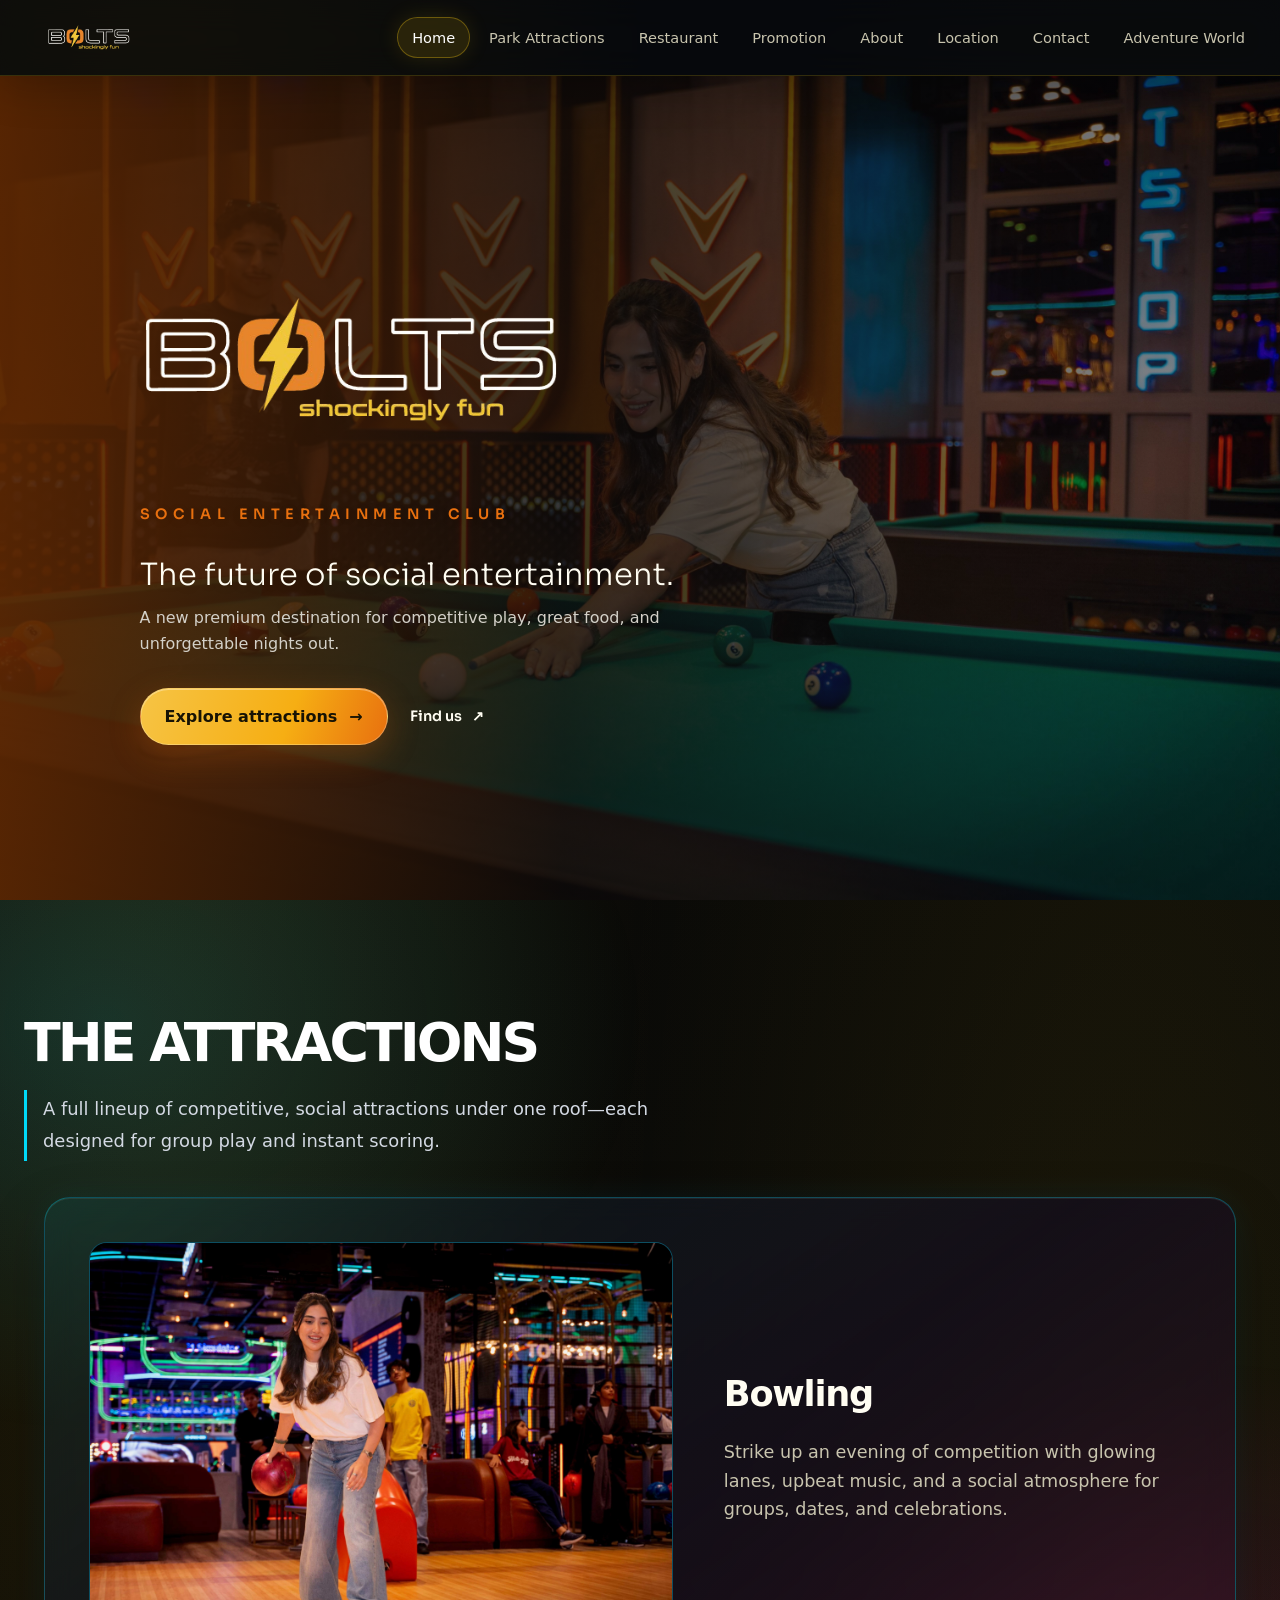
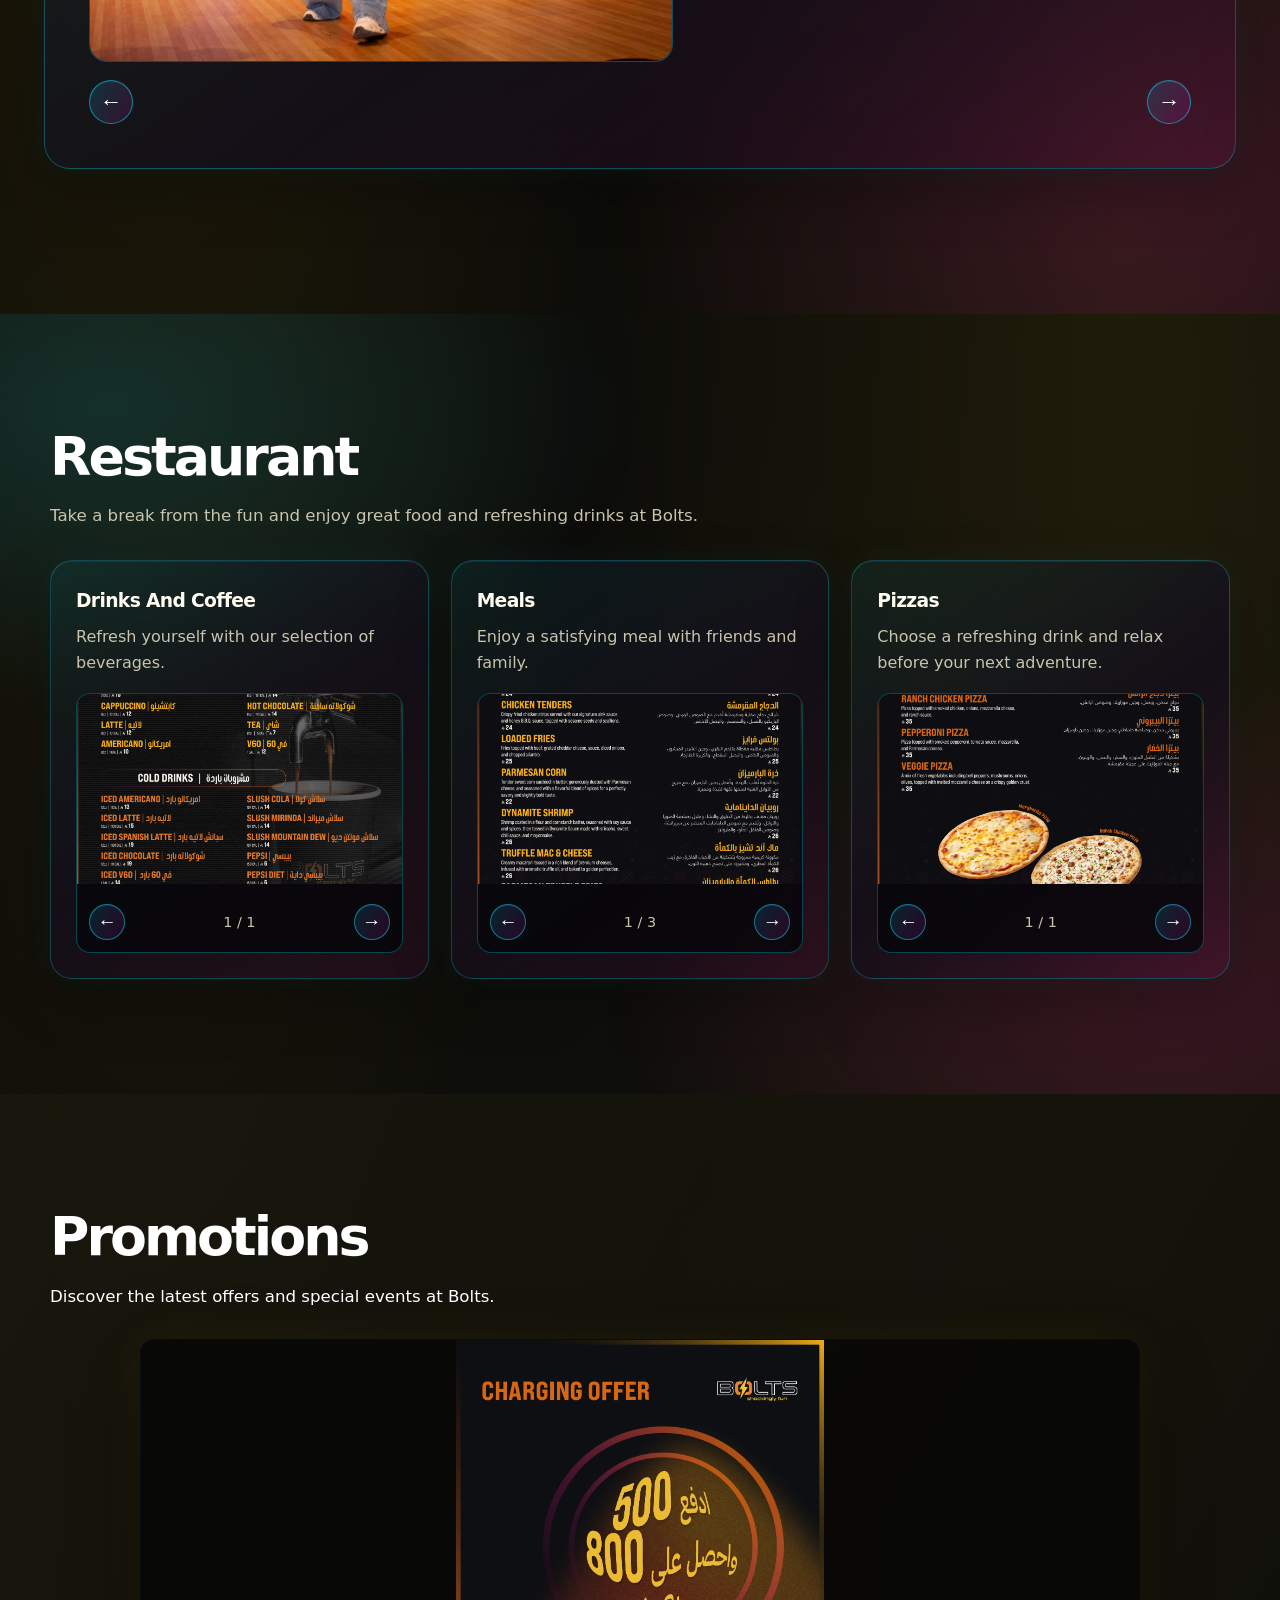
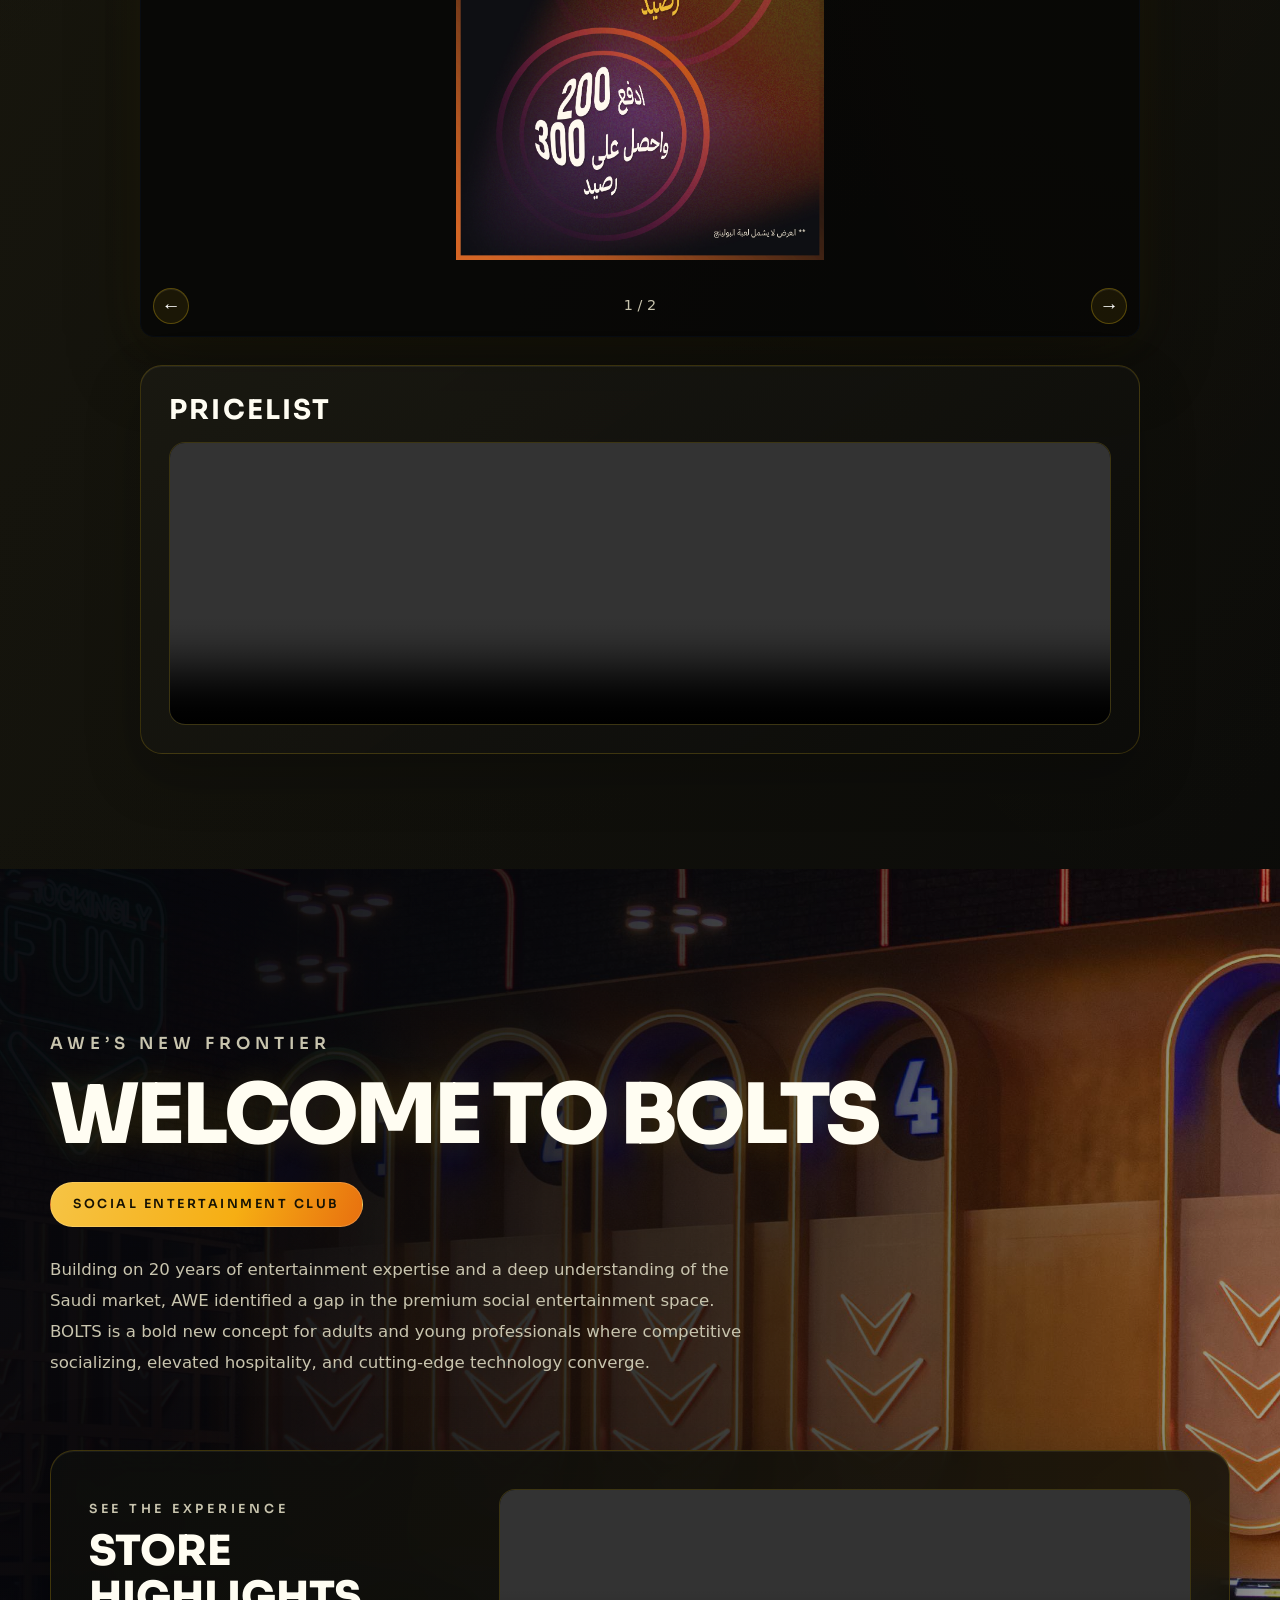
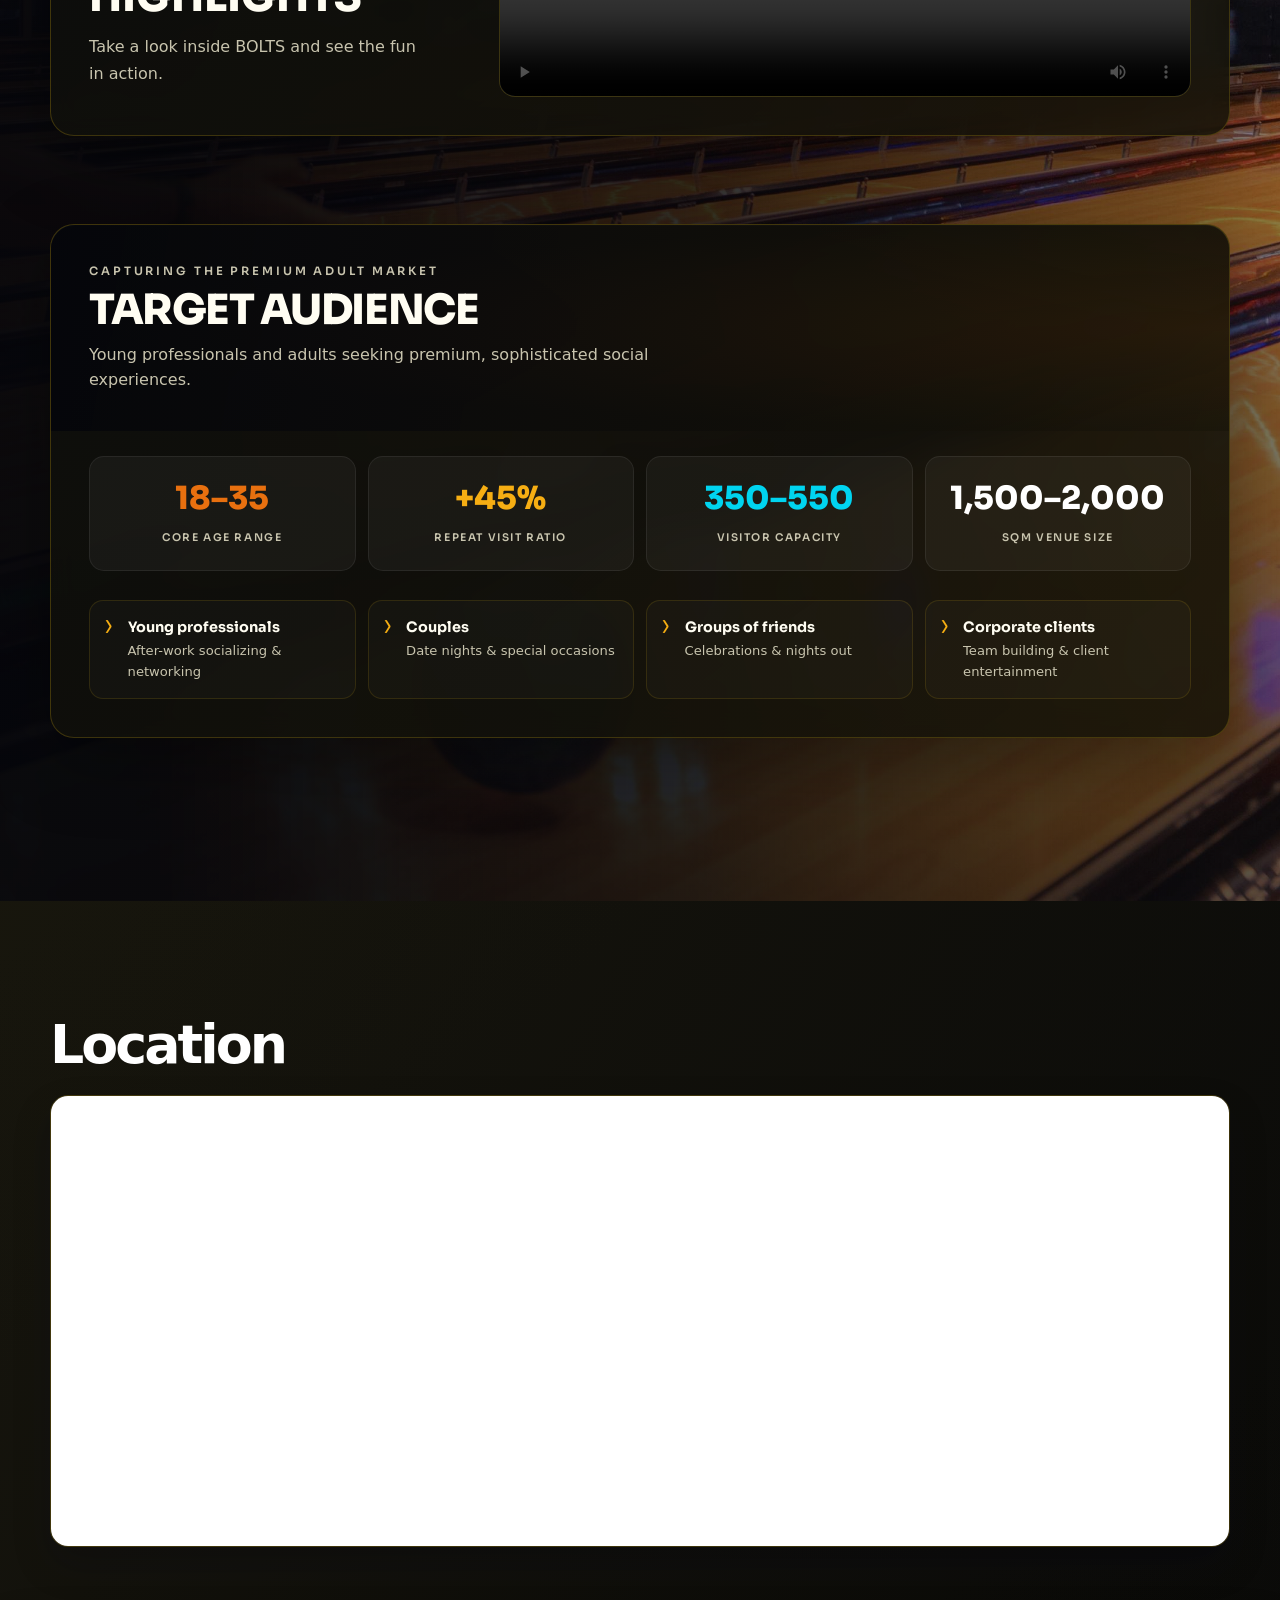
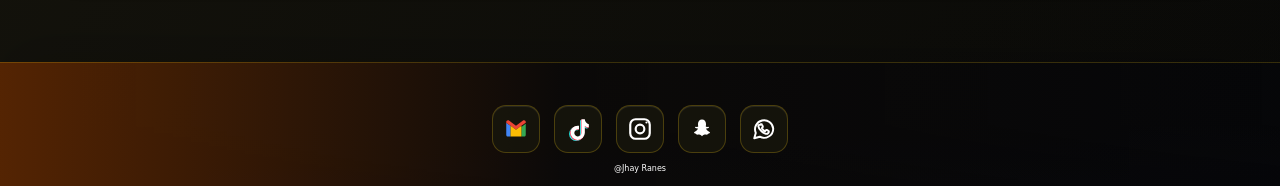
==== commit e3be12c7: "j" ====
--- a/index.html
+++ b/index.html
@@ -96,6 +96,7 @@
           <li><a href="#about">About</a></li>
           <li><a href="#location">Location</a></li>
           <li><a href="#contact">Contact</a></li>
+          <li><a href="https://awsaudi.com/">Adventure World</a></li>
         </ul>
       </nav>
     </header>
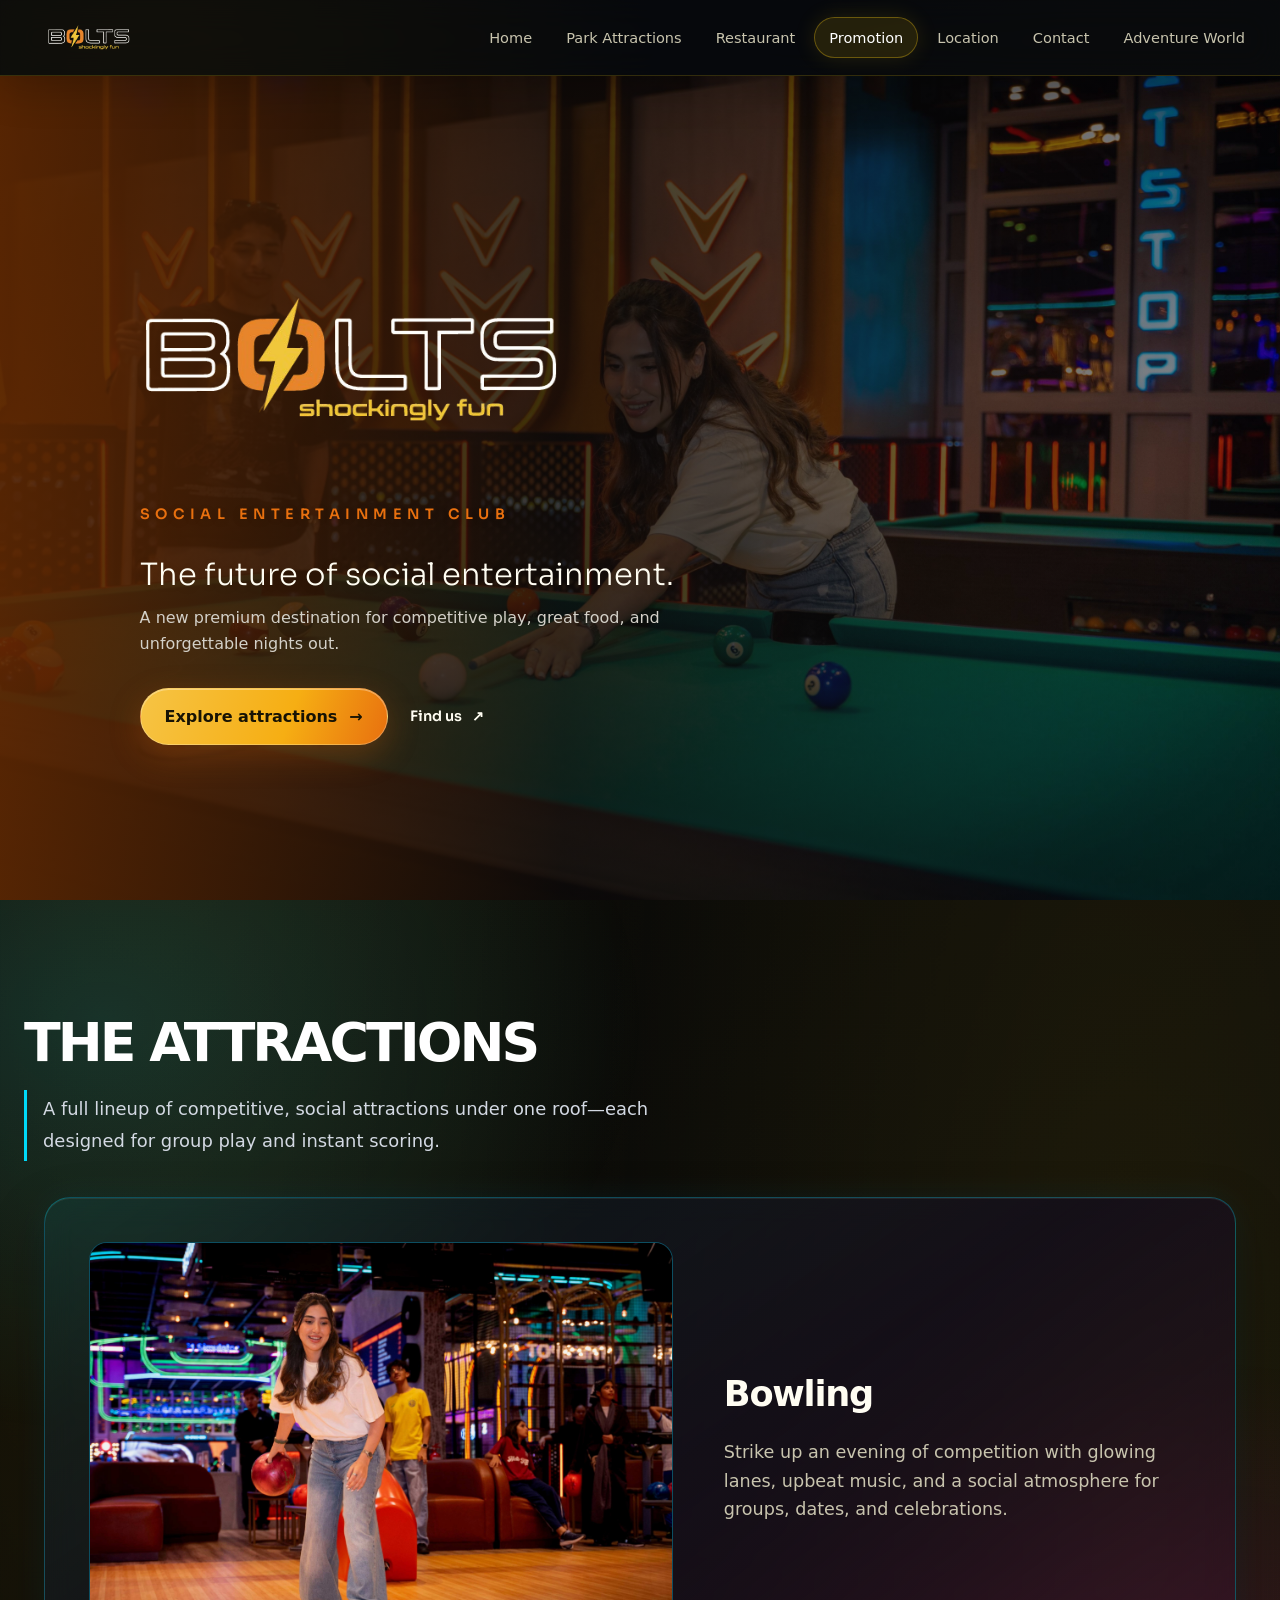
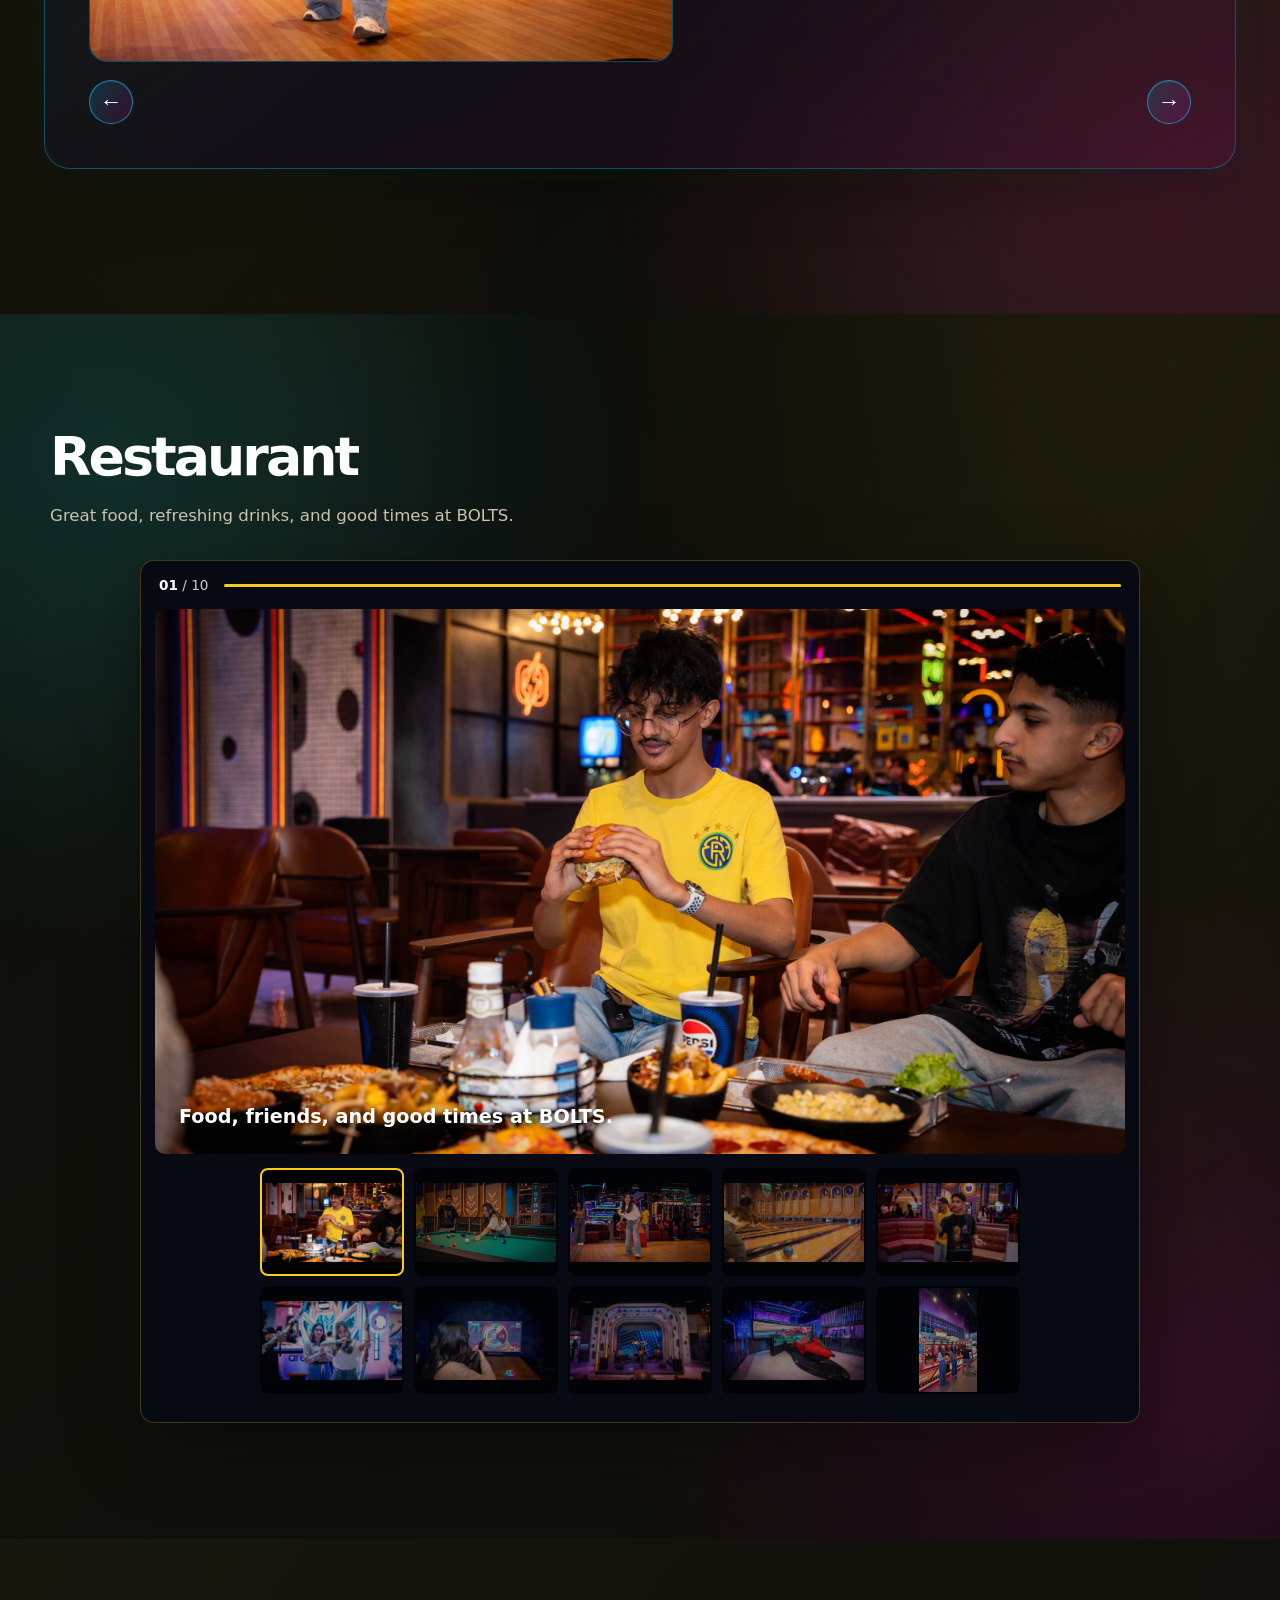
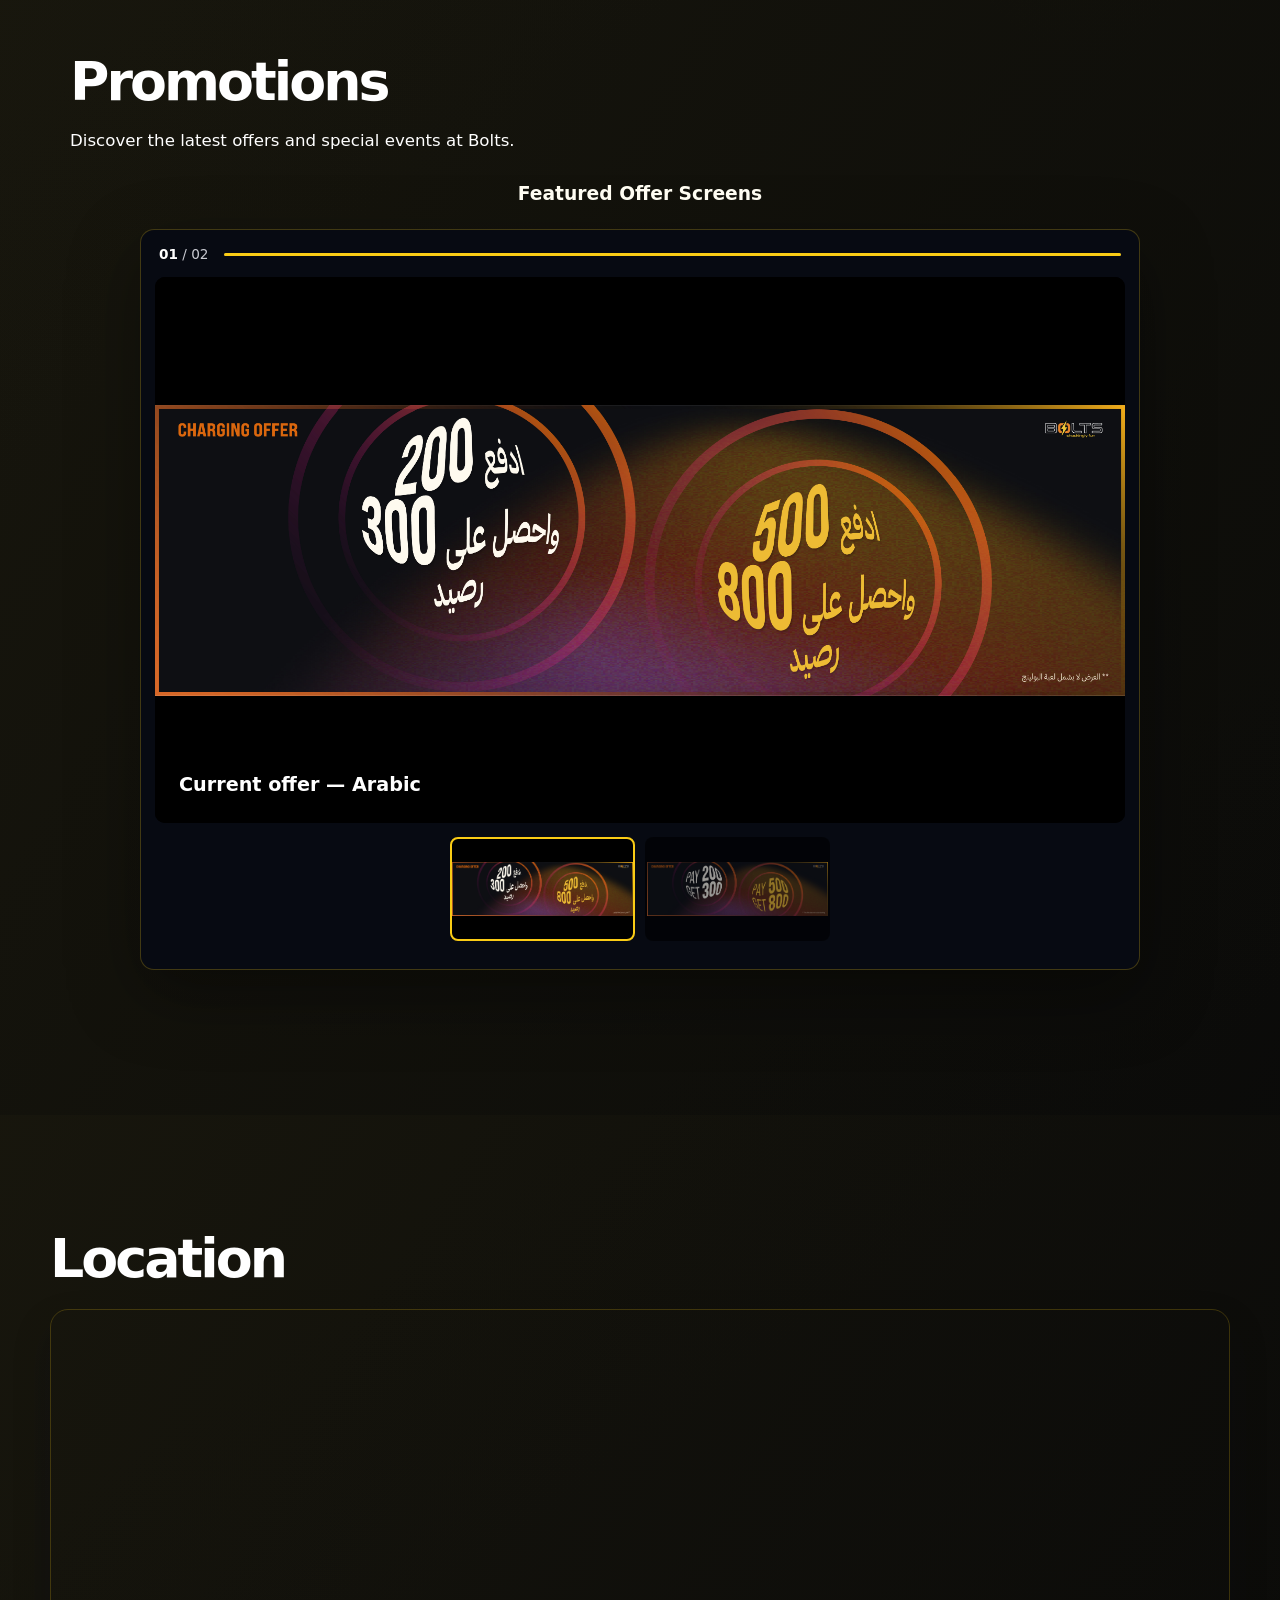
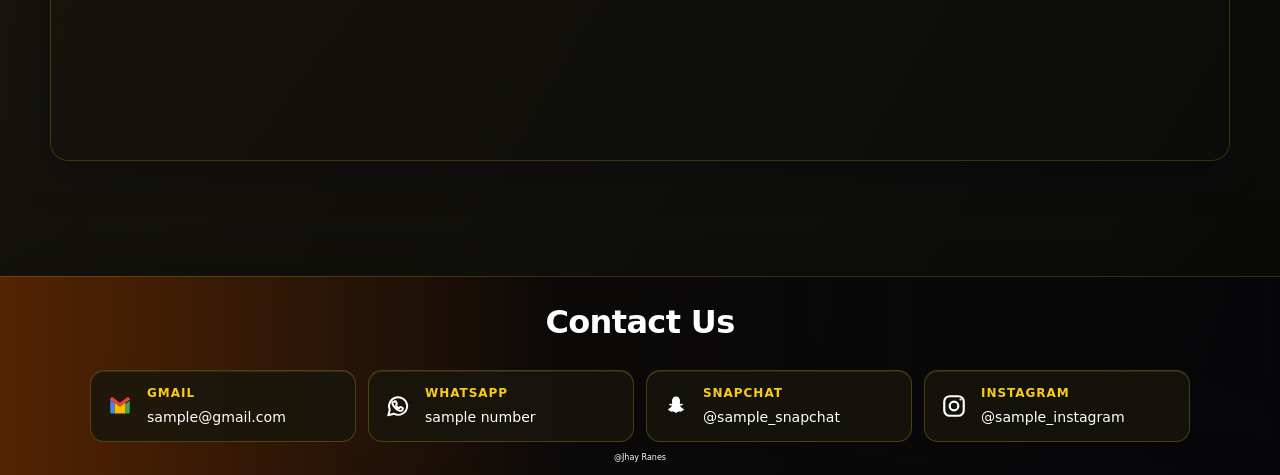
==== commit e7cf73d9: "ver1" ====
--- a/index.html
+++ b/index.html
@@ -93,7 +93,6 @@
 
           <li><a href="#restaurant">Restaurant</a></li>
           <li><a href="#promotion">Promotion</a></li>
-          <li><a href="#about">About</a></li>
           <li><a href="#location">Location</a></li>
           <li><a href="#contact">Contact</a></li>
           <li><a href="https://awsaudi.com/">Adventure World</a></li>
@@ -105,7 +104,16 @@
     <main>
       <section class="hero hero-cover" id="home">
         <div class="hero-cover-bg" aria-hidden="true">
-          <img src="photos/DSC03157.jpg" alt="" fetchpriority="high" />
+          <video
+            autoplay
+            muted
+            loop
+            playsinline
+            preload="metadata"
+            poster="photos/DSC03157.jpg"
+          >
+            <source src="video/vid1.mp4" type="video/mp4" />
+          </video>
         </div>
         <div class="container">
           <div class="hero-cover-copy">
@@ -400,146 +408,172 @@
       <section class="alt" id="restaurant">
         <div class="container">
           <h2>Restaurant</h2>
-          <p>
-            Take a break from the fun and enjoy great food and refreshing drinks
-            at Bolts.
-          </p>
-          <div class="grid">
-            <article class="card">
-              <h3>Drinks And Coffee</h3>
-              <p>Refresh yourself with our selection of beverages.</p>
-              <div
-                class="restaurant-carousel photo-carousel"
-                aria-label="Drink photo gallery"
-              >
-                <figure class="restaurant-slide active">
-                  <img
-                    src="photos/BOLTS Menu iPad Screen 5 (3).jpg"
-                    alt="Replace with drink photo 1"
+          <p>Great food, refreshing drinks, and good times at BOLTS.</p>
+          <div
+            class="feature-carousel feature-carousel--restaurant"
+            tabindex="0"
+            role="region"
+            aria-roledescription="carousel"
+            aria-label="BOLTS venue photo gallery"
+          >
+            <div class="feature-carousel-topbar">
+              <div class="feature-carousel-counter" aria-live="polite">
+                <strong class="feature-carousel-current">01</strong> /
+                <span class="feature-carousel-total">10</span>
+              </div>
+              <div class="feature-carousel-progress" aria-hidden="true">
+                <div class="feature-carousel-progress-bar"></div>
+              </div>
+            </div>
+            <div class="feature-carousel-stage">
+              <div class="feature-carousel-slides">
+                <figure
+                  class="feature-carousel-slide"
+                  aria-roledescription="slide"
+                  aria-label="1 of 10"
+                >
+                  <img
+                    src="photos2/dining.jpg"
+                    alt="Guests enjoying food and drinks in the BOLTS restaurant"
+                    loading="eager"
+                  />
+                  <figcaption class="feature-carousel-title">
+                    Food, friends, and good times at BOLTS.
+                  </figcaption>
+                </figure>
+                <figure
+                  class="feature-carousel-slide"
+                  aria-roledescription="slide"
+                  aria-label="2 of 10"
+                >
+                  <img
+                    src="photos/DSC03157.jpg"
+                    alt="Guests playing pool at BOLTS"
                     loading="lazy"
                   />
-                  <figcaption></figcaption>
-                </figure>
-
-                <div class="restaurant-carousel-controls">
-                  <button
-                    class="restaurant-arrow"
-                    type="button"
-                    data-direction="prev"
-                    aria-label="Previous snack photo"
-                  >
-                    ←
-                  </button>
-                  <span class="restaurant-slide-count" aria-live="polite"
-                    >1 / 1</span
-                  >
-                  <button
-                    class="restaurant-arrow"
-                    type="button"
-                    data-direction="next"
-                    aria-label="Next snack photo"
-                  >
-                    →
-                  </button>
-                </div>
-              </div>
-            </article>
-            <article class="card">
-              <h3>Meals</h3>
-              <p>Enjoy a satisfying meal with friends and family.</p>
-              <div
-                class="restaurant-carousel photo-carousel"
-                aria-label="Meal photo gallery"
-              >
-                <figure class="restaurant-slide active">
-                  <img
-                    src="photos/BOLTS Menu iPad Screen 1 (1).jpg"
-                    alt="Meal menu photo 1"
+                  <figcaption class="feature-carousel-title">
+                    Pool and games at BOLTS.
+                  </figcaption>
+                </figure>
+                <figure
+                  class="feature-carousel-slide"
+                  aria-roledescription="slide"
+                  aria-label="3 of 10"
+                >
+                  <img
+                    src="photos/DSC03140.jpg"
+                    alt="Guests bowling at BOLTS"
                     loading="lazy"
                   />
-                  <figcaption></figcaption>
-                </figure>
-                <figure class="restaurant-slide">
-                  <img
-                    src="photos/BOLTS Menu iPad Screen 2 (1).jpg"
-                    alt="Meal menu photo 2"
+                  <figcaption class="feature-carousel-title">
+                    Bowling lanes at BOLTS.
+                  </figcaption>
+                </figure>
+                <figure
+                  class="feature-carousel-slide"
+                  aria-roledescription="slide"
+                  aria-label="4 of 10"
+                >
+                  <img
+                    src="photos2/bowlingbg.jpg"
+                    alt="BOLTS bowling lanes and neon-lit interior"
                     loading="lazy"
                   />
-                  <figcaption></figcaption>
-                </figure>
-                <figure class="restaurant-slide">
-                  <img
-                    src="photos/BOLTS Menu iPad Screen 3 (1).jpg"
-                    alt="Meal menu photo 3"
+                  <figcaption class="feature-carousel-title">
+                    Neon-lit bowling lanes.
+                  </figcaption>
+                </figure>
+                <figure
+                  class="feature-carousel-slide"
+                  aria-roledescription="slide"
+                  aria-label="5 of 10"
+                >
+                  <img
+                    src="photos2/darts.jpg"
+                    alt="Guests playing darts at BOLTS"
                     loading="lazy"
                   />
-                  <figcaption></figcaption>
-                </figure>
-
-                <div class="restaurant-carousel-controls">
-                  <button
-                    class="restaurant-arrow"
-                    type="button"
-                    data-direction="prev"
-                    aria-label="Previous meal photo"
-                  >
-                    ←
-                  </button>
-                  <span class="restaurant-slide-count" aria-live="polite"
-                    >1 / 3</span
-                  >
-                  <button
-                    class="restaurant-arrow"
-                    type="button"
-                    data-direction="next"
-                    aria-label="Next meal photo"
-                  >
-                    →
-                  </button>
-                </div>
-              </div>
-            </article>
-            <article class="card">
-              <h3>Pizzas</h3>
-              <p>
-                Choose a refreshing drink and relax before your next adventure.
-              </p>
-              <div
-                class="restaurant-carousel photo-carousel"
-                aria-label="Pizza photo gallery"
-              >
-                <figure class="restaurant-slide active">
-                  <img
-                    src="photos/BOLTS Menu iPad Screen 4 (1).jpg"
-                    alt="Replace with pizza photo 1"
+                  <figcaption class="feature-carousel-title">
+                    Interactive darts at BOLTS.
+                  </figcaption>
+                </figure>
+                <figure
+                  class="feature-carousel-slide"
+                  aria-roledescription="slide"
+                  aria-label="6 of 10"
+                >
+                  <img
+                    src="photos2/archery.jpg"
+                    alt="Guests trying digital archery at BOLTS"
                     loading="lazy"
                   />
-                  <figcaption></figcaption>
-                </figure>
-
-                <div class="restaurant-carousel-controls">
-                  <button
-                    class="restaurant-arrow"
-                    type="button"
-                    data-direction="prev"
-                    aria-label="Previous pizza photo"
-                  >
-                    ←
-                  </button>
-                  <span class="restaurant-slide-count" aria-live="polite"
-                    >1 / 1</span
-                  >
-                  <button
-                    class="restaurant-arrow"
-                    type="button"
-                    data-direction="next"
-                    aria-label="Next pizza photo"
-                  >
-                    →
-                  </button>
-                </div>
-              </div>
-            </article>
+                  <figcaption class="feature-carousel-title">
+                    Digital archery at BOLTS.
+                  </figcaption>
+                </figure>
+                <figure
+                  class="feature-carousel-slide"
+                  aria-roledescription="slide"
+                  aria-label="7 of 10"
+                >
+                  <img
+                    src="photos2/shooting.jpg"
+                    alt="Guest playing a digital shooting game at BOLTS"
+                    loading="lazy"
+                  />
+                  <figcaption class="feature-carousel-title">
+                    Digital shooting games at BOLTS.
+                  </figcaption>
+                </figure>
+                <figure
+                  class="feature-carousel-slide"
+                  aria-roledescription="slide"
+                  aria-label="8 of 10"
+                >
+                  <img
+                    src="photos2/music.jpg"
+                    alt="Live music performance at BOLTS"
+                    loading="lazy"
+                  />
+                  <figcaption class="feature-carousel-title">
+                    Live music at BOLTS.
+                  </figcaption>
+                </figure>
+                <figure
+                  class="feature-carousel-slide"
+                  aria-roledescription="slide"
+                  aria-label="9 of 10"
+                >
+                  <img
+                    src="photos2/f1.jpg"
+                    alt="Formula racing simulator at BOLTS"
+                    loading="lazy"
+                  />
+                  <figcaption class="feature-carousel-title">
+                    Racing simulators at BOLTS.
+                  </figcaption>
+                </figure>
+                <figure
+                  class="feature-carousel-slide"
+                  aria-roledescription="slide"
+                  aria-label="10 of 10"
+                >
+                  <img
+                    src="photos2/carnival.jpg"
+                    alt="Carnival games at BOLTS"
+                    loading="lazy"
+                  />
+                  <figcaption class="feature-carousel-title">
+                    Carnival games at BOLTS.
+                  </figcaption>
+                </figure>
+              </div>
+            </div>
+            <div
+              class="feature-carousel-thumbnails"
+              role="group"
+              aria-label="Choose a venue photo"
+            ></div>
           </div>
         </div>
       </section>
@@ -548,149 +582,61 @@
         <div class="container">
           <h2>Promotions</h2>
           <p>Discover the latest offers and special events at Bolts.</p>
+          <h3 class="promotion-feature-heading">Featured Offer Screens</h3>
+        </div>
+        <div
+          class="feature-carousel feature-carousel--offers"
+          tabindex="0"
+          role="region"
+          aria-roledescription="carousel"
+          aria-label="Featured offer screens"
+        >
+          <div class="feature-carousel-topbar">
+            <div class="feature-carousel-counter" aria-live="polite">
+              <strong class="feature-carousel-current">01</strong> /
+              <span class="feature-carousel-total">02</span>
+            </div>
+            <div class="feature-carousel-progress" aria-hidden="true">
+              <div class="feature-carousel-progress-bar"></div>
+            </div>
+          </div>
+          <div class="feature-carousel-stage">
+            <div class="feature-carousel-slides">
+              <figure
+                class="feature-carousel-slide"
+                aria-roledescription="slide"
+                aria-label="1 of 2"
+              >
+                <img
+                  src="photos2/BOLTS Offer Long Screen AR.jpg"
+                  alt="BOLTS offer banner in Arabic"
+                  loading="eager"
+                />
+                <figcaption class="feature-carousel-title">
+                  Current offer — Arabic
+                </figcaption>
+              </figure>
+              <figure
+                class="feature-carousel-slide"
+                aria-roledescription="slide"
+                aria-label="2 of 2"
+              >
+                <img
+                  src="photos2/BOLTS Offer Long Screen EN.jpg"
+                  alt="BOLTS offer banner in English"
+                  loading="eager"
+                />
+                <figcaption class="feature-carousel-title">
+                  Current offer — English
+                </figcaption>
+              </figure>
+            </div>
+          </div>
           <div
-            class="restaurant-carousel photo-carousel promotion-carousel"
-            aria-label="Promotion photo gallery"
-          >
-            <figure class="restaurant-slide active">
-              <img
-                src="photos/offer arabic.jpg"
-                alt="Promotion photo 1 — replace with your current offer"
-                loading="lazy"
-              />
-              <figcaption></figcaption>
-            </figure>
-            <figure class="restaurant-slide">
-              <img
-                src="photos/offer english.jpg"
-                alt="Promotion photo 2 — replace with your current offer"
-                loading="lazy"
-              />
-              <figcaption></figcaption>
-            </figure>
-
-            <div class="restaurant-carousel-controls">
-              <button
-                class="restaurant-arrow"
-                type="button"
-                data-direction="prev"
-                aria-label="Previous promotion"
-              >
-                ←
-              </button>
-              <span class="restaurant-slide-count" aria-live="polite"
-                >1 / 2</span
-              >
-              <button
-                class="restaurant-arrow"
-                type="button"
-                data-direction="next"
-                aria-label="Next promotion"
-              >
-                →
-              </button>
-            </div>
-          </div>
-          <div class="promotion-video-card" aria-labelledby="pricelist-heading">
-            <h3 id="pricelist-heading">PRICELIST</h3>
-            <video
-              class="promotion-video"
-              controls
-              playsinline
-              preload="metadata"
-              aria-label="BOLTS pricelist video"
-            >
-              <source src="video/vid2.mp4" type="video/mp4" />
-              Your browser does not support HTML video.
-            </video>
-          </div>
-        </div>
-      </section>
-
-      <section class="welcome-section" id="about">
-        <div class="welcome-bg" aria-hidden="true">
-          <img src="photos2/bowlingbg.jpg" alt="" loading="lazy" />
-        </div>
-        <div class="container">
-          <p class="welcome-eyebrow">AWE’S NEW FRONTIER</p>
-          <h2>WELCOME TO BOLTS</h2>
-          <span class="welcome-pill">SOCIAL ENTERTAINMENT CLUB</span>
-          <p class="welcome-lead">
-            Building on 20 years of entertainment expertise and a deep
-            understanding of the Saudi market, AWE identified a gap in the
-            premium social entertainment space. BOLTS is a bold new concept for
-            adults and young professionals where competitive socializing,
-            elevated hospitality, and cutting-edge technology converge.
-          </p>
-
-          <div
-            class="store-highlights"
-            aria-labelledby="store-highlights-heading"
-          >
-            <div class="store-highlights-copy">
-              <p class="welcome-eyebrow">SEE THE EXPERIENCE</p>
-              <h3 id="store-highlights-heading">STORE HIGHLIGHTS</h3>
-              <p>Take a look inside BOLTS and see the fun in action.</p>
-            </div>
-            <video
-              class="store-highlights-video"
-              controls
-              playsinline
-              preload="metadata"
-              poster=""
-              aria-label="BOLTS store highlights"
-            >
-              <source src="video/vid1.mp4" type="video/mp4" />
-              Your browser does not support HTML video.
-            </video>
-          </div>
-
-          <div class="audience-block" aria-labelledby="audience-heading">
-            <div class="audience-heading">
-              <p class="audience-eyebrow">CAPTURING THE PREMIUM ADULT MARKET</p>
-              <h3 id="audience-heading">TARGET AUDIENCE</h3>
-              <p>
-                Young professionals and adults seeking premium, sophisticated
-                social experiences.
-              </p>
-            </div>
-            <div class="audience-stats">
-              <article class="audience-stat audience-stat-orange">
-                <strong>18–35</strong>
-                <span>CORE AGE RANGE</span>
-              </article>
-              <article class="audience-stat audience-stat-amber">
-                <strong>+45%</strong>
-                <span>REPEAT VISIT RATIO</span>
-              </article>
-              <article class="audience-stat audience-stat-cyan">
-                <strong>350–550</strong>
-                <span>VISITOR CAPACITY</span>
-              </article>
-              <article class="audience-stat audience-stat-magenta">
-                <strong>1,500–2,000</strong>
-                <span>SQM VENUE SIZE</span>
-              </article>
-            </div>
-            <div class="audience-groups">
-              <article>
-                <h4>Young professionals</h4>
-                <p>After-work socializing &amp; networking</p>
-              </article>
-              <article>
-                <h4>Couples</h4>
-                <p>Date nights &amp; special occasions</p>
-              </article>
-              <article>
-                <h4>Groups of friends</h4>
-                <p>Celebrations &amp; nights out</p>
-              </article>
-              <article>
-                <h4>Corporate clients</h4>
-                <p>Team building &amp; client entertainment</p>
-              </article>
-            </div>
-          </div>
+            class="feature-carousel-thumbnails"
+            role="group"
+            aria-label="Choose an offer"
+          ></div>
         </div>
       </section>
 
@@ -717,8 +663,13 @@
 
     <footer id="contact">
       <div class="container">
-        <div class="social-links" aria-label="Social media">
-          <a class="social-link" href="#" aria-label="Email us with Gmail">
+        <h2 class="contact-heading">Contact Us</h2>
+        <div class="social-links" aria-label="Contact information">
+          <a
+            class="social-link"
+            href="mailto:yourname@gmail.com"
+            aria-label="Sample email address:"
+          >
             <svg viewBox="0 0 24 24" aria-hidden="true">
               <path
                 fill="#4285F4"
@@ -734,70 +685,17 @@
               />
               <path fill="#FBBC04" d="M7 19v-9.9l5 3.7 5-3.7V19H7Z" />
             </svg>
+            <span class="social-copy">
+              <span class="social-label">Gmail</span>
+              <span class="social-value">sample@gmail.com</span>
+            </span>
           </a>
           <a
             class="social-link"
-            href="#"
+            href="https://wa.me/9665XXXXXXXX"
             target="_blank"
             rel="noopener noreferrer"
-            aria-label="TikTok"
-          >
-            <svg viewBox="0 0 24 24" aria-hidden="true">
-              <path
-                fill="#25F4EE"
-                d="M15.2 3h3.1c.2 2.2 1.4 3.8 3.7 4.5v3.2a9.2 9.2 0 0 1-3.7-1.4v6.2a6.6 6.6 0 1 1-6.6-6.6c.4 0 .8 0 1.2.1v3.4a3.3 3.3 0 1 0 2.3 3.1V3Z"
-                transform="translate(-1.3 1)"
-              />
-              <path
-                fill="#FE2C55"
-                d="M15.2 3h3.1c.2 2.2 1.4 3.8 3.7 4.5v3.2a9.2 9.2 0 0 1-3.7-1.4v6.2a6.6 6.6 0 1 1-6.6-6.6c.4 0 .8 0 1.2.1v3.4a3.3 3.3 0 1 0 2.3 3.1V3Z"
-                transform="translate(-.5 .5)"
-              />
-              <path
-                fill="currentColor"
-                d="M15.2 3h3.1c.2 2.2 1.4 3.8 3.7 4.5v3.2a9.2 9.2 0 0 1-3.7-1.4v6.2a6.6 6.6 0 1 1-6.6-6.6c.4 0 .8 0 1.2.1v3.4a3.3 3.3 0 1 0 2.3 3.1V3Z"
-              />
-            </svg>
-          </a>
-          <a
-            class="social-link"
-            href="#"
-            target="_blank"
-            rel="noopener noreferrer"
-            aria-label="Instagram"
-          >
-            <svg
-              viewBox="0 0 24 24"
-              fill="none"
-              stroke="currentColor"
-              stroke-width="2"
-              aria-hidden="true"
-            >
-              <rect x="3" y="3" width="18" height="18" rx="5" />
-              <circle cx="12" cy="12" r="4" />
-              <circle cx="18" cy="6" r="1" fill="currentColor" stroke="none" />
-            </svg>
-          </a>
-          <a
-            class="social-link"
-            href="#"
-            target="_blank"
-            rel="noopener noreferrer"
-            aria-label="Snapchat"
-          >
-            <svg viewBox="0 0 24 24" aria-hidden="true">
-              <path
-                fill="currentColor"
-                d="M12 3.2c-2.2 0-3.7 1.7-3.7 4.1 0 .8.1 1.7.2 2.5-.6.4-1.3.4-2 .1-.4-.2-.8 0-.9.4-.1.3.1.6.4.8.8.4 1.6.5 2.4.2-.6 1.5-1.8 2.8-3.4 3.5-.4.2-.5.7-.2 1 .2.2.5.2.8.3.6.1 1 .4 1.2.8.2.3.5.4.9.3.8-.3 1.7-.2 2.5.2.6.3 1.2.8 1.8 1.3.6-.5 1.2-1 1.8-1.3.8-.4 1.7-.5 2.5-.2.4.1.7 0 .9-.3.2-.4.6-.7 1.2-.8.3-.1.6-.1.8-.3.3-.3.2-.8-.2-1-1.6-.7-2.8-2-3.4-3.5.8.3 1.6.2 2.4-.2.3-.2.5-.5.4-.8-.1-.4-.5-.6-.9-.4-.7.3-1.4.3-2-.1.1-.8.2-1.7.2-2.5 0-2.4-1.5-4.1-3.7-4.1Z"
-              />
-            </svg>
-          </a>
-          <a
-            class="social-link"
-            href="#"
-            target="_blank"
-            rel="noopener noreferrer"
-            aria-label="WhatsApp"
+            aria-label="WhatsApp +966 5X XXX XXXX"
           >
             <svg
               viewBox="0 0 24 24"
@@ -815,6 +713,51 @@
                 d="M8.5 8.2c.2-.5.4-.5.7-.5h.5c.2 0 .4.1.5.4l.7 1.6c.1.2.1.4-.1.6l-.5.6c-.2.2-.2.4-.1.6.6 1 1.4 1.8 2.4 2.4.2.1.4.1.6-.1l.7-.8c.2-.2.4-.2.6-.1l1.6.8c.3.1.4.3.4.5 0 .3-.2 1.2-.8 1.7-.5.5-1.2.7-2 .5-1.1-.3-2.5-.9-4-2.3-1.8-1.6-2.8-3.6-2.9-4.5-.1-.8.2-1.2.7-1.4Z"
               />
             </svg>
+            <span class="social-copy">
+              <span class="social-label">WhatsApp</span>
+              <span class="social-value">sample number</span>
+            </span>
+          </a>
+          <a
+            class="social-link"
+            href="https://www.snapchat.com/add/YOUR_SNAPCHAT"
+            target="_blank"
+            rel="noopener noreferrer"
+            aria-label="Snapchat YOUR_SNAPCHAT"
+          >
+            <svg viewBox="0 0 24 24" aria-hidden="true">
+              <path
+                fill="currentColor"
+                d="M12 3.2c-2.2 0-3.7 1.7-3.7 4.1 0 .8.1 1.7.2 2.5-.6.4-1.3.4-2 .1-.4-.2-.8 0-.9.4-.1.3.1.6.4.8.8.4 1.6.5 2.4.2-.6 1.5-1.8 2.8-3.4 3.5-.4.2-.5.7-.2 1 .2.2.5.2.8.3.6.1 1 .4 1.2.8.2.3.5.4.9.3.8-.3 1.7-.2 2.5.2.6.3 1.2.8 1.8 1.3.6-.5 1.2-1 1.8-1.3.8-.4 1.7-.5 2.5-.2.4.1.7 0 .9-.3.2-.4.6-.7 1.2-.8.3-.1.6-.1.8-.3.3-.3.2-.8-.2-1-1.6-.7-2.8-2-3.4-3.5.8.3 1.6.2 2.4-.2.3-.2.5-.5.4-.8-.1-.4-.5-.6-.9-.4-.7.3-1.4.3-2-.1.1-.8.2-1.7.2-2.5 0-2.4-1.5-4.1-3.7-4.1Z"
+              />
+            </svg>
+            <span class="social-copy">
+              <span class="social-label">Snapchat</span>
+              <span class="social-value">@sample_snapchat</span>
+            </span>
+          </a>
+          <a
+            class="social-link"
+            href="https://www.instagram.com/YOUR_INSTAGRAM/"
+            target="_blank"
+            rel="noopener noreferrer"
+            aria-label="Instagram YOUR_INSTAGRAM"
+          >
+            <svg
+              viewBox="0 0 24 24"
+              fill="none"
+              stroke="currentColor"
+              stroke-width="2"
+              aria-hidden="true"
+            >
+              <rect x="3" y="3" width="18" height="18" rx="5" />
+              <circle cx="12" cy="12" r="4" />
+              <circle cx="18" cy="6" r="1" fill="currentColor" stroke="none" />
+            </svg>
+            <span class="social-copy">
+              <span class="social-label">Instagram</span>
+              <span class="social-value">@sample_instagram</span>
+            </span>
           </a>
         </div>
         <p class="copyright">
--- a/styles.css
+++ b/styles.css
@@ -356,58 +356,6 @@
 .card h3 {
   margin-bottom: 8px;
 }
-.restaurant-carousel {
-  margin-top: 18px;
-  overflow: hidden;
-  border: 1px solid var(--border);
-  border-radius: 14px;
-  background: rgba(15, 23, 42, 0.55);
-}
-.restaurant-slide {
-  display: none;
-}
-.restaurant-slide.active {
-  display: block;
-}
-.restaurant-slide img {
-  width: 100%;
-  height: 190px;
-  object-fit: cover;
-  cursor: zoom-in;
-  transition: transform 0.25s ease;
-}
-.restaurant-slide figcaption {
-  padding: 10px 12px;
-  color: var(--muted);
-  font-size: 0.9rem;
-}
-.restaurant-carousel-controls {
-  display: flex;
-  align-items: center;
-  justify-content: space-between;
-  padding: 0 12px 12px;
-}
-.restaurant-arrow {
-  width: 36px;
-  height: 36px;
-  border: 1px solid var(--border);
-  border-radius: 50%;
-  background: rgba(255, 255, 255, 0.06);
-  color: #fff;
-  font-size: 1.2rem;
-  cursor: pointer;
-}
-.restaurant-arrow:hover {
-  background: rgba(255, 15, 123, 0.2);
-}
-.restaurant-slide-count {
-  color: var(--muted);
-  font-size: 0.9rem;
-}
-.promotion-carousel {
-  max-width: 1000px;
-  margin: 28px auto 0;
-}
 .promotion-video-card {
   max-width: 1000px;
   margin: 28px auto 0;
@@ -438,14 +386,6 @@
   border: 1px solid rgba(250, 204, 21, 0.22);
   border-radius: 16px;
   background: #070a12;
-}
-.promotion-carousel .restaurant-slide img {
-  height: clamp(280px, 48vw, 520px);
-  object-fit: contain;
-}
-.promotion-carousel .restaurant-slide figcaption {
-  padding: 14px 18px;
-  font-size: 1rem;
 }
 .restaurant-lightbox {
   position: fixed;
@@ -544,22 +484,26 @@
   }
 }
 .social-links {
+  display: grid;
+  max-width: 1100px;
+  grid-template-columns: repeat(4, minmax(0, 1fr));
+  gap: 12px;
+  margin: 22px auto 0;
+}
+.social-link {
   display: flex;
-  flex-wrap: wrap;
-  justify-content: center;
+  min-width: 0;
+  min-height: 72px;
+  align-items: center;
+  justify-content: flex-start;
   gap: 14px;
-  margin-top: 22px;
-}
-.social-link {
-  display: inline-flex;
-  width: 48px;
-  height: 48px;
-  align-items: center;
-  justify-content: center;
+  padding: 12px 16px;
   color: #fff;
   background: rgba(15, 23, 42, 0.45);
   border: 1px solid rgba(255, 255, 255, 0.28);
   border-radius: 14px;
+  text-align: left;
+  text-decoration: none;
   transition:
     transform 0.18s ease,
     background 0.18s ease;
@@ -573,8 +517,36 @@
   outline-offset: 3px;
 }
 .social-link svg {
+  flex: 0 0 26px;
   width: 26px;
   height: 26px;
+}
+.social-copy {
+  display: grid;
+  min-width: 0;
+  gap: 3px;
+}
+.social-label {
+  color: #facc15;
+  font-size: 0.75rem;
+  font-weight: 700;
+  letter-spacing: 0.08em;
+  text-transform: uppercase;
+}
+.social-value {
+  overflow-wrap: anywhere;
+  color: #fff;
+  font-size: 0.88rem;
+}
+@media (max-width: 900px) {
+  .social-links {
+    grid-template-columns: repeat(2, minmax(0, 1fr));
+  }
+}
+@media (max-width: 600px) {
+  .social-links {
+    grid-template-columns: 1fr;
+  }
 }
 
 .attraction-panels {
@@ -993,25 +965,13 @@
 .panel-copy p {
   color: #c8c4ae;
 }
-.restaurant-carousel {
-  border-color: rgba(250, 204, 21, 0.18);
-  background: rgba(7, 7, 6, 0.82);
-}
-.restaurant-arrow,
 .arrow-btn {
   border-color: rgba(250, 204, 21, 0.28);
   background: rgba(250, 204, 21, 0.08);
   box-shadow: inset 0 1px 0 rgba(255, 255, 255, 0.08);
 }
-.restaurant-arrow:hover,
 .arrow-btn:hover {
   background: rgba(250, 204, 21, 0.22);
-}
-.promotion-carousel {
-  border-color: #080c12;
-  box-shadow:
-    0 24px 70px rgba(0, 0, 0, 0.38),
-    0 0 45px rgba(250, 204, 21, 0.07);
 }
 .panel {
   border-radius: 26px;
@@ -1125,7 +1085,9 @@
     ),
     linear-gradient(0deg, rgba(5, 6, 11, 0.4), transparent 50%);
 }
-.hero-cover-bg img {
+.hero-cover-bg img,
+.hero-cover-bg video {
+  display: block;
   width: 100%;
   height: 100%;
   max-height: none;
@@ -1647,6 +1609,14 @@
   margin-left: auto;
   margin-right: auto;
 }
+#contact .contact-heading {
+  width: auto;
+  margin: 0 auto 18px;
+  background: none;
+  color: #fff;
+  text-align: center;
+  text-shadow: none;
+}
 #contact > .container > .copyright {
   background: none;
   -webkit-background-clip: border-box;
@@ -1751,22 +1721,8 @@
 #restaurant .card:hover {
   border-color: rgba(245, 1, 192, 0.45);
 }
-#restaurant .restaurant-carousel {
-  border-color: rgba(0, 217, 248, 0.3);
-  background: rgba(7, 7, 10, 0.82);
-}
-#restaurant .restaurant-arrow {
-  border-color: rgba(0, 217, 248, 0.5);
-  background: linear-gradient(
-    120deg,
-    rgba(0, 217, 248, 0.15),
-    rgba(245, 1, 192, 0.14)
-  );
-}
-#restaurant .restaurant-arrow:hover {
-  color: #080808;
-  background: linear-gradient(110deg, #00d9f8, #f501c0);
-  box-shadow: 0 0 22px rgba(245, 1, 192, 0.2);
+.lightbox-arrow[hidden] {
+  display: none;
 }
 
 #announcements {
@@ -1876,3 +1832,194 @@
     margin-top: 16px;
   }
 }
+#promotion {
+  padding-right: 0;
+  padding-left: 0;
+}
+#promotion > .container {
+  padding: 0 20px;
+}
+.promotion-feature-heading {
+  margin-top: 24px;
+  color: #fffdf2;
+  text-align: center;
+}
+#promotion .feature-carousel--offers,
+#restaurant .feature-carousel--restaurant {
+  max-width: 1000px;
+  padding: 14px;
+  border: 1px solid rgba(250, 204, 21, 0.24);
+  border-radius: 14px;
+  background: #070a12;
+  box-shadow: 0 24px 70px rgba(0, 0, 0, 0.38);
+  outline: none;
+}
+#promotion .feature-carousel--offers {
+  width: calc(100% - 40px);
+  margin: 20px auto 30px;
+}
+#restaurant .feature-carousel--restaurant {
+  width: 100%;
+  margin: 30px auto 0;
+}
+#promotion .feature-carousel--offers:focus-visible,
+#restaurant .feature-carousel--restaurant:focus-visible {
+  outline: 3px solid #facc15;
+  outline-offset: 3px;
+}
+.feature-carousel-topbar {
+  display: flex;
+  align-items: center;
+  justify-content: space-between;
+  gap: 16px;
+  padding: 0 4px 12px;
+  color: #c9cbd2;
+  font-size: 0.85rem;
+  font-variant-numeric: tabular-nums;
+}
+.feature-carousel-counter strong {
+  color: #fff;
+}
+.feature-carousel-progress {
+  position: relative;
+  flex: 1;
+  height: 3px;
+  overflow: hidden;
+  border-radius: 3px;
+  background: rgba(255, 255, 255, 0.18);
+}
+.feature-carousel-progress-bar {
+  position: absolute;
+  inset: 0;
+  transform: scaleX(0);
+  transform-origin: left;
+  background: #facc15;
+}
+.feature-carousel-progress-bar.running {
+  animation: feature-carousel-fill var(--feature-carousel-duration, 5s) linear
+    forwards;
+}
+.feature-carousel-progress-bar.paused {
+  animation-play-state: paused;
+}
+@keyframes feature-carousel-fill {
+  to {
+    transform: scaleX(1);
+  }
+}
+.feature-carousel-stage {
+  overflow: hidden;
+  border-radius: 10px;
+  background: #000;
+  aspect-ratio: 16 / 9;
+}
+.feature-carousel-slides {
+  display: flex;
+  height: 100%;
+  transition: transform 0.6s cubic-bezier(0.4, 0, 0.2, 1);
+}
+.feature-carousel-slide {
+  position: relative;
+  flex: 0 0 100%;
+  min-width: 100%;
+  height: 100%;
+  margin: 0;
+}
+.feature-carousel-slide img {
+  display: block;
+  width: 100%;
+  height: 100%;
+  background: #000;
+  object-fit: contain;
+  user-select: none;
+  -webkit-user-drag: none;
+}
+.feature-carousel-title {
+  position: absolute;
+  bottom: 22px;
+  left: 24px;
+  color: #fff;
+  font-size: 1.2rem;
+  font-weight: 600;
+  text-shadow: 0 2px 10px rgba(0, 0, 0, 0.8);
+}
+.feature-carousel-thumbnails {
+  display: grid;
+  grid-template-columns: repeat(var(--feature-slide-count, 2), minmax(0, 1fr));
+  gap: 10px;
+  width: min(100%, 380px);
+  margin: 0 auto;
+  padding: 14px 0;
+}
+.feature-carousel-thumbnail {
+  overflow: hidden;
+  padding: 0;
+  border: 2px solid transparent;
+  border-radius: 8px;
+  background: #000;
+  cursor: pointer;
+  opacity: 0.6;
+  aspect-ratio: 16 / 9;
+  transition:
+    opacity 0.25s,
+    border-color 0.25s,
+    transform 0.25s;
+}
+.feature-carousel-thumbnail img {
+  display: block;
+  width: 100%;
+  height: 100%;
+  object-fit: contain;
+}
+.feature-carousel-thumbnail:hover {
+  opacity: 0.9;
+  transform: translateY(-2px);
+}
+.feature-carousel-thumbnail[aria-pressed="true"] {
+  border-color: #facc15;
+  opacity: 1;
+}
+.feature-carousel button:focus-visible {
+  outline: 3px solid #facc15;
+  outline-offset: 2px;
+}
+#restaurant .feature-carousel-thumbnails {
+  grid-template-columns: repeat(5, minmax(0, 1fr));
+  width: min(100%, 760px);
+}
+#restaurant .feature-carousel-thumbnail {
+  aspect-ratio: 4 / 3;
+}
+#restaurant .feature-carousel-slide img {
+  cursor: zoom-in;
+  object-fit: cover;
+}
+@media (max-width: 600px) {
+  #promotion .feature-carousel--offers {
+    width: calc(100% - 24px);
+    padding: 10px;
+  }
+  #restaurant .feature-carousel--restaurant {
+    padding: 10px;
+  }
+  .feature-carousel-title {
+    bottom: 12px;
+    left: 14px;
+    font-size: 1rem;
+  }
+  .feature-carousel-thumbnails {
+    gap: 6px;
+    padding: 10px 0;
+  }
+}
+@media (prefers-reduced-motion: reduce) {
+  .feature-carousel-slides {
+    transition: none;
+  }
+  .feature-carousel-progress-bar.running {
+    animation: none;
+  }
+  .feature-carousel-thumbnail {
+    transition: none;
+  }
+}
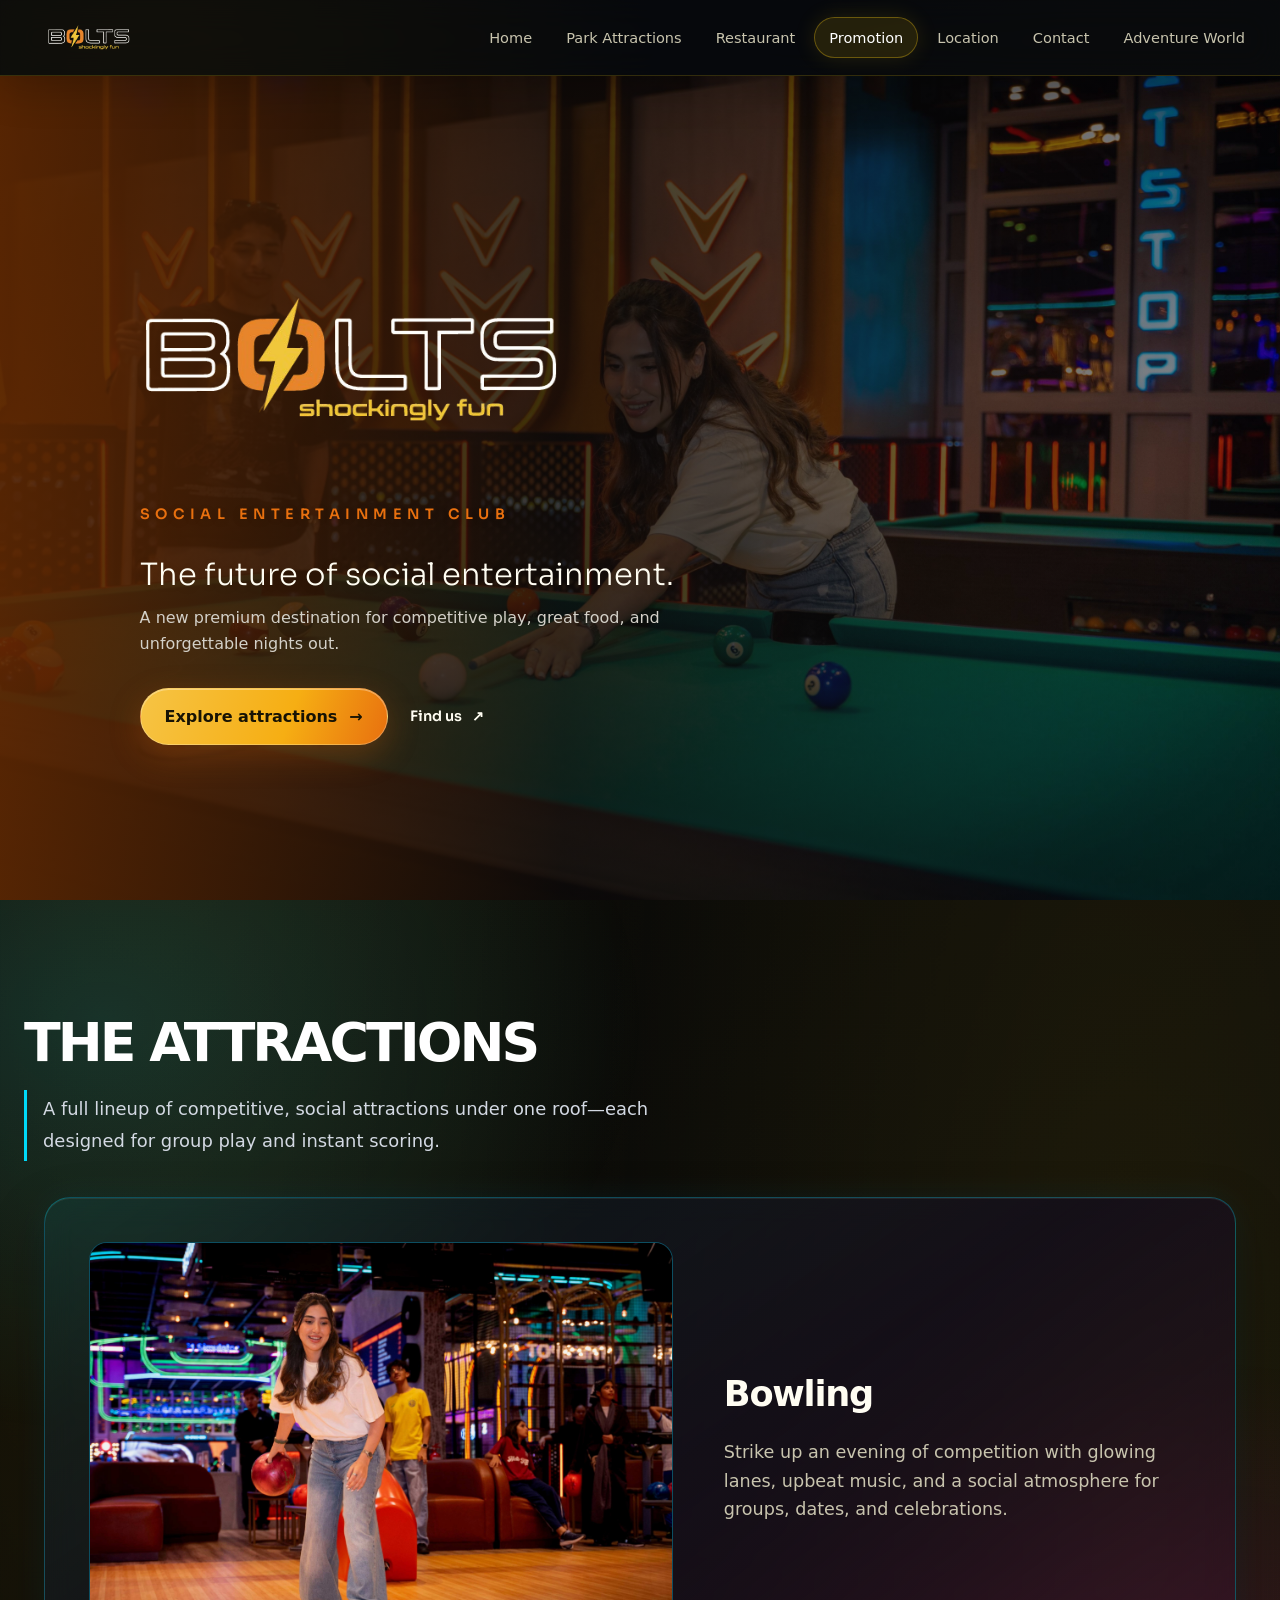
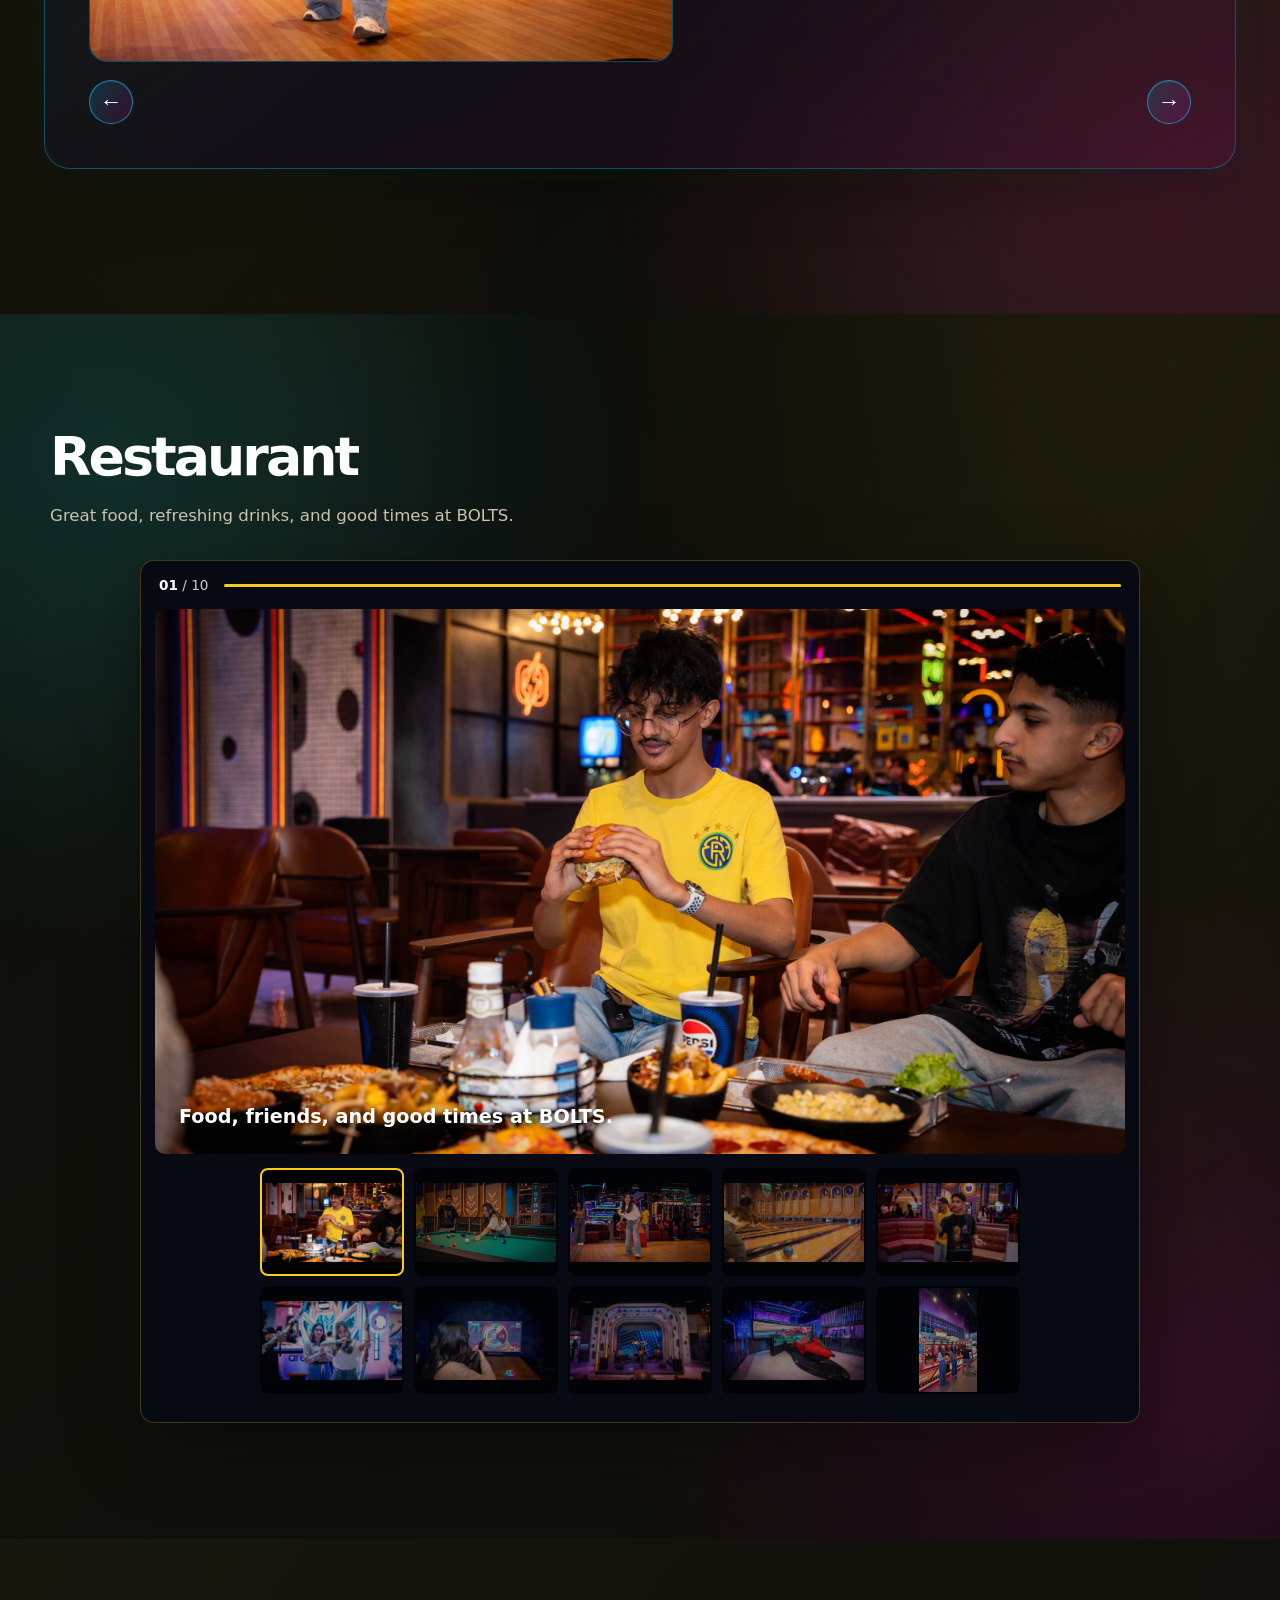
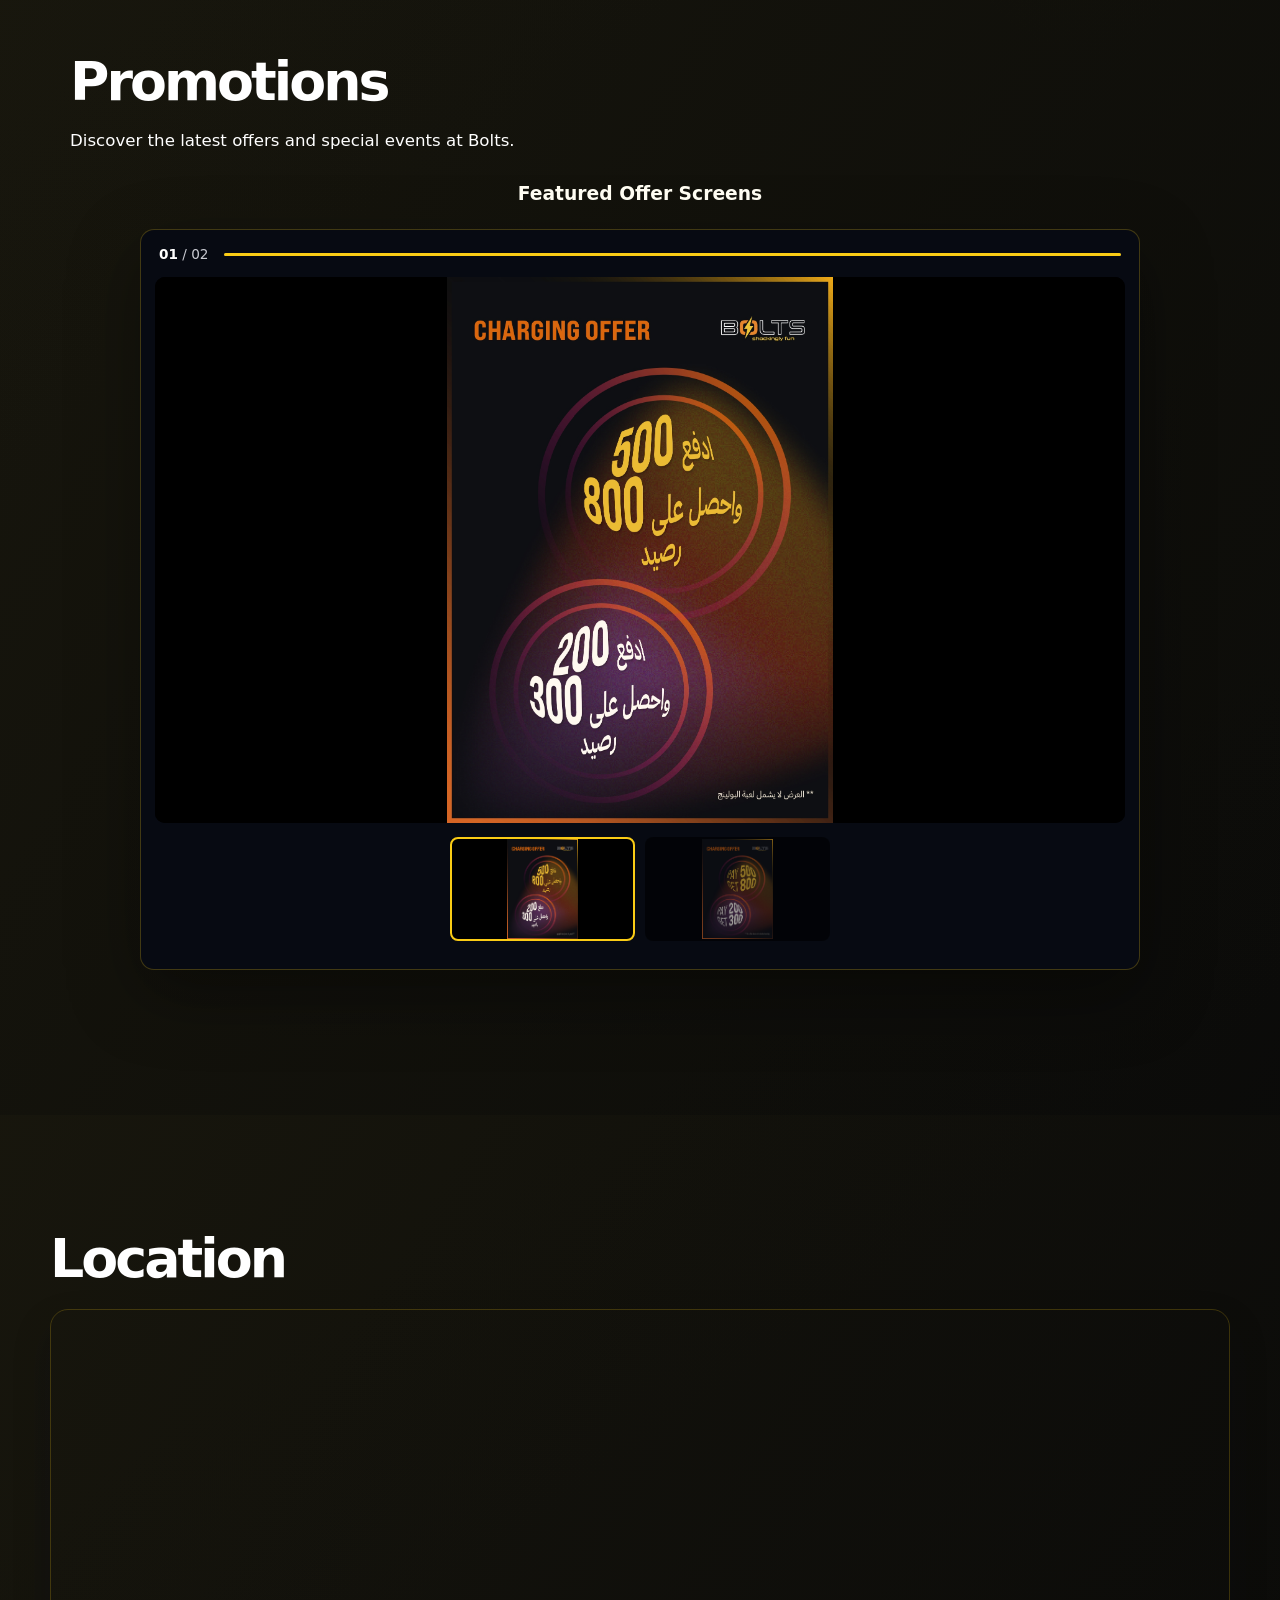
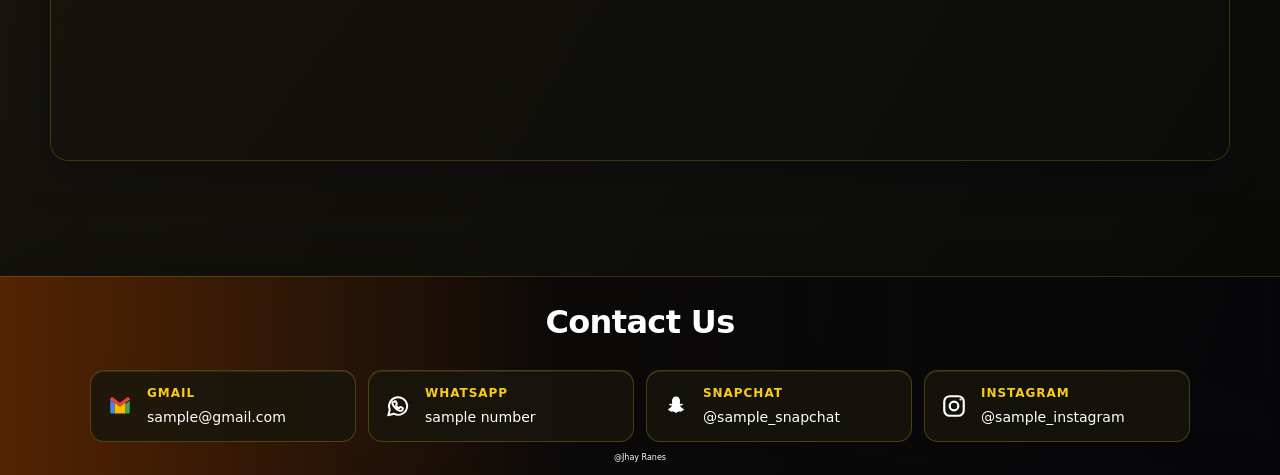
==== commit c2489955: "version" ====
--- a/index.html
+++ b/index.html
@@ -608,13 +608,11 @@
                 aria-label="1 of 2"
               >
                 <img
-                  src="photos2/BOLTS Offer Long Screen AR.jpg"
+                  src="photos/offer arabic.jpg"
                   alt="BOLTS offer banner in Arabic"
                   loading="eager"
                 />
-                <figcaption class="feature-carousel-title">
-                  Current offer — Arabic
-                </figcaption>
+                <figcaption class="feature-carousel-title"></figcaption>
               </figure>
               <figure
                 class="feature-carousel-slide"
@@ -622,13 +620,11 @@
                 aria-label="2 of 2"
               >
                 <img
-                  src="photos2/BOLTS Offer Long Screen EN.jpg"
+                  src="photos/offer english.jpg"
                   alt="BOLTS offer banner in English"
                   loading="eager"
                 />
-                <figcaption class="feature-carousel-title">
-                  Current offer — English
-                </figcaption>
+                <figcaption class="feature-carousel-title"></figcaption>
               </figure>
             </div>
           </div>
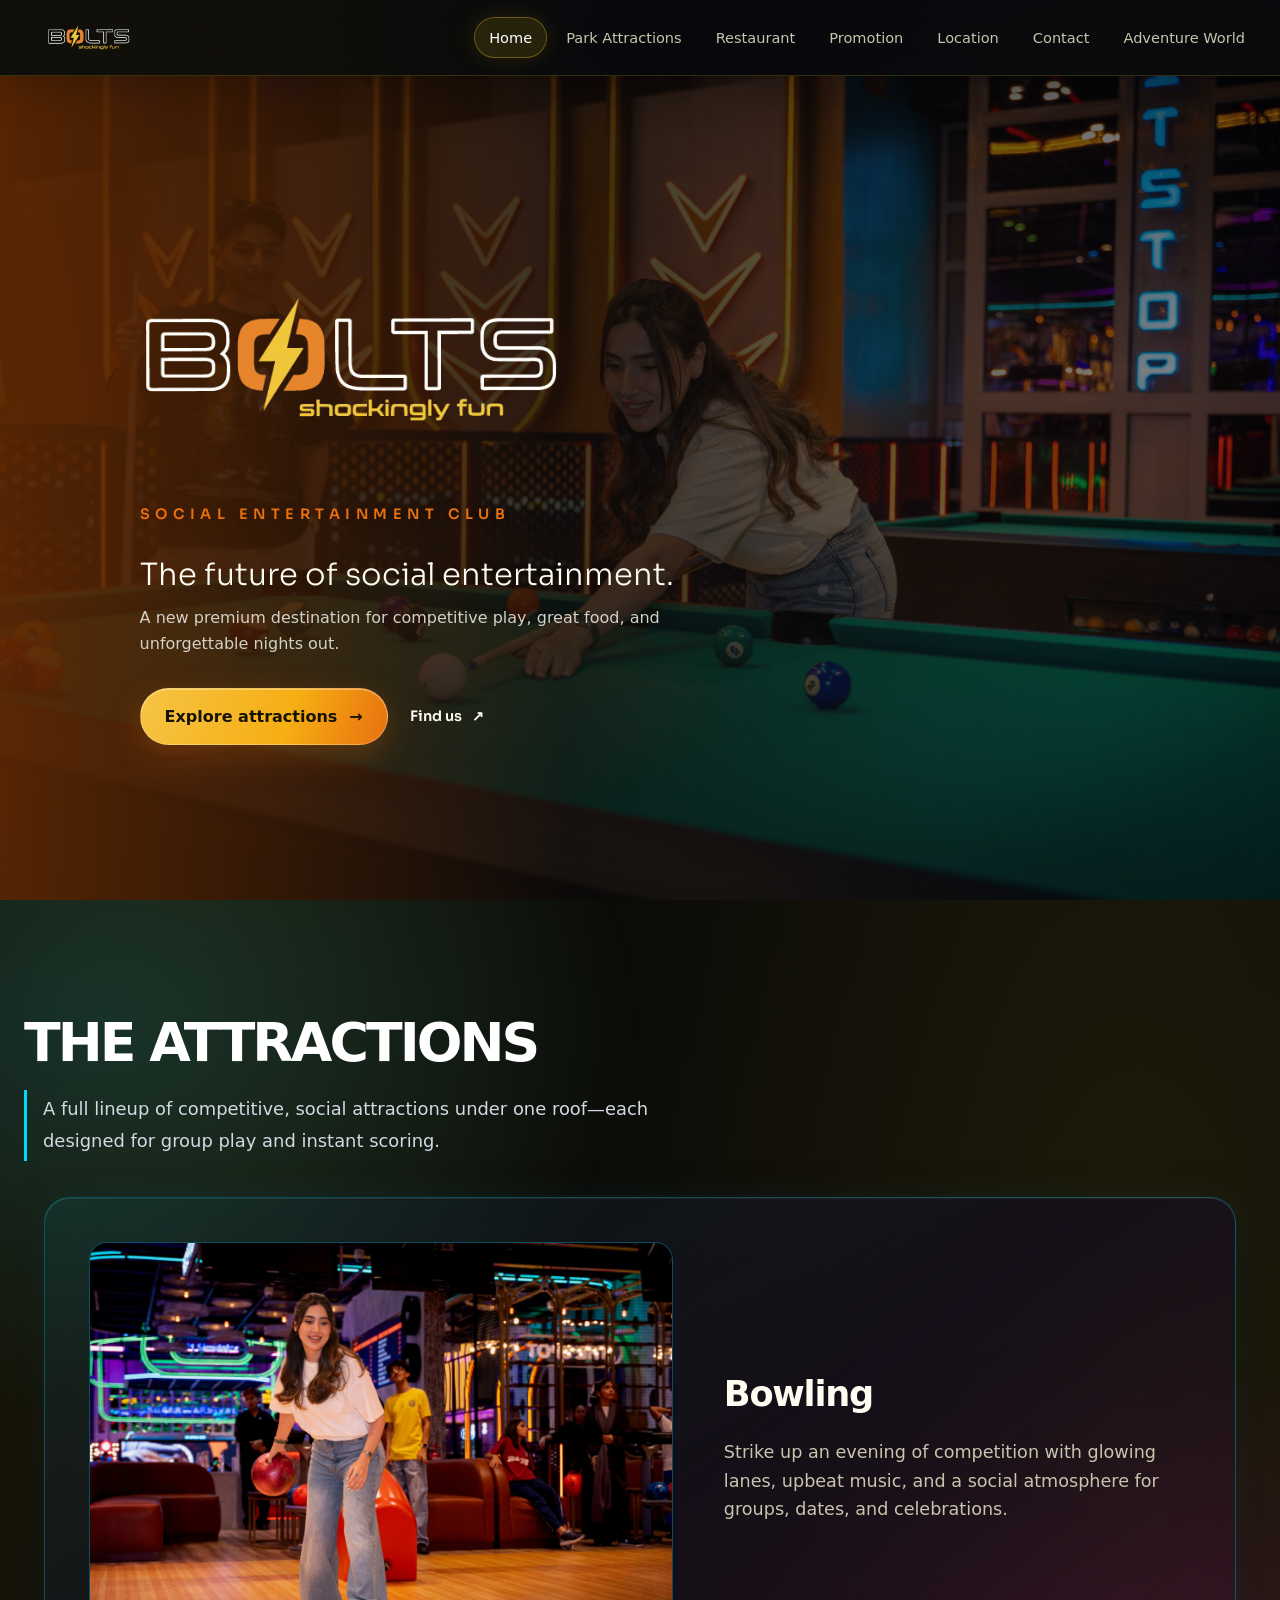
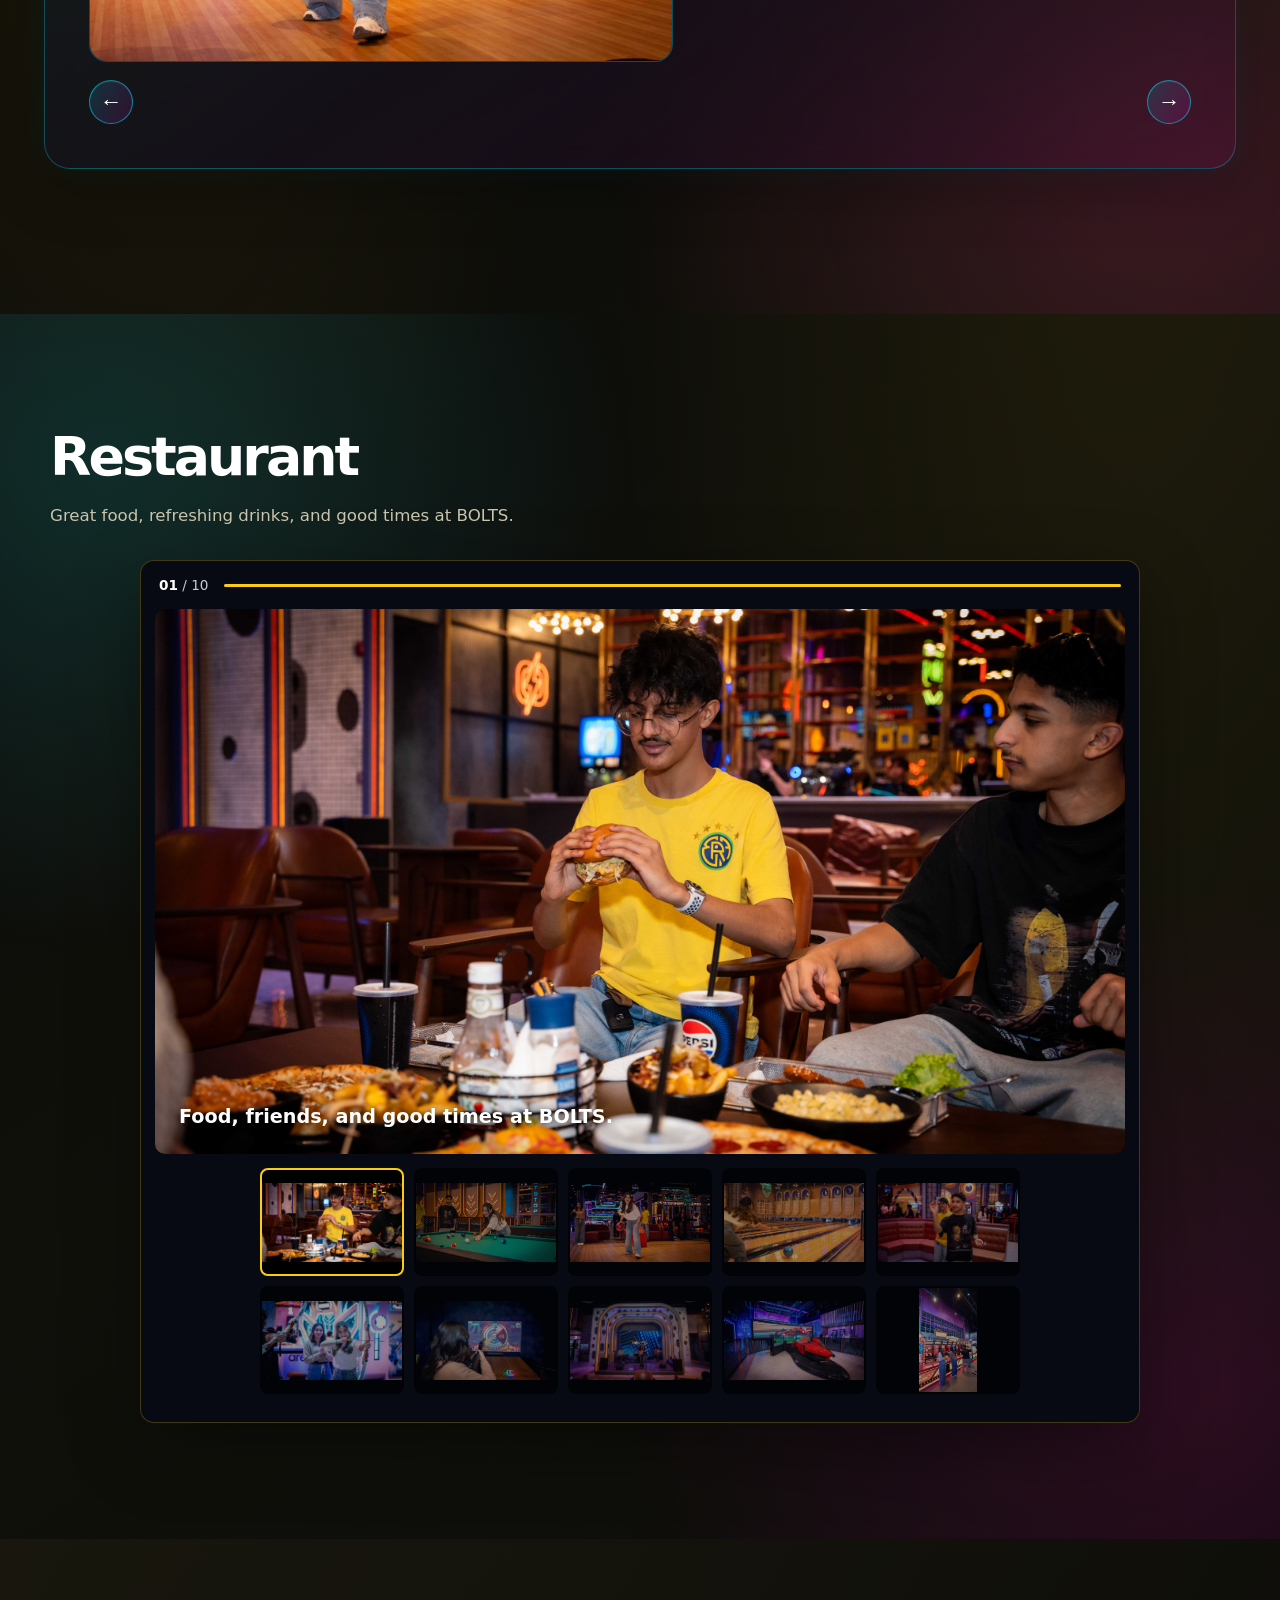
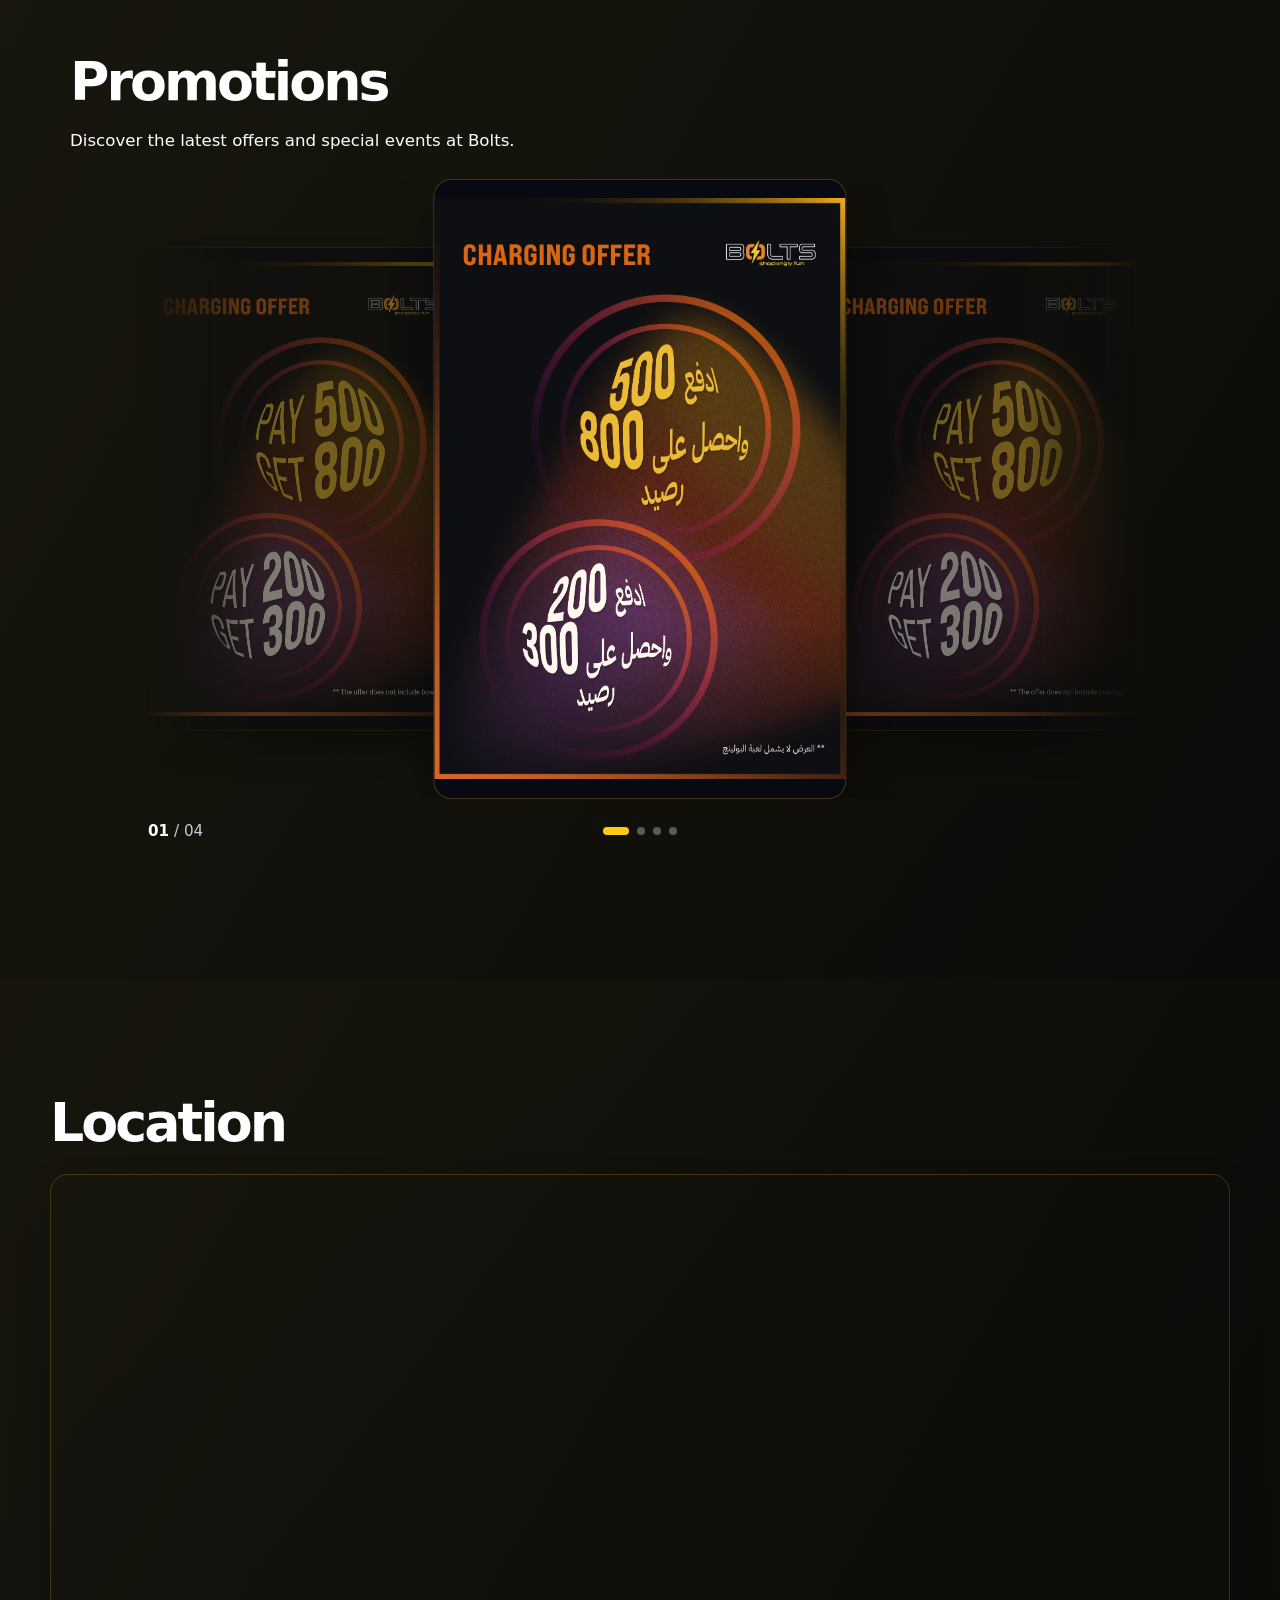
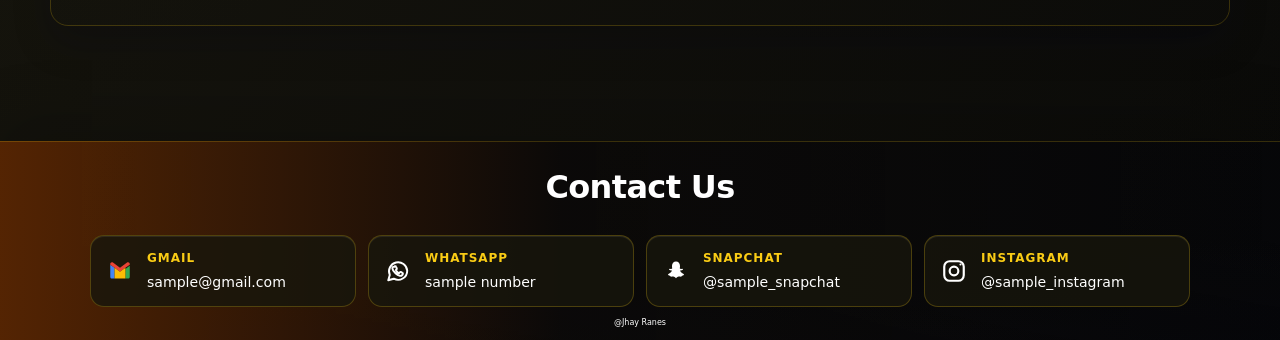
==== commit 3ff80862: "m" ====
--- a/index.html
+++ b/index.html
@@ -582,57 +582,91 @@
         <div class="container">
           <h2>Promotions</h2>
           <p>Discover the latest offers and special events at Bolts.</p>
-          <h3 class="promotion-feature-heading">Featured Offer Screens</h3>
+          <h3 class="promotion-feature-heading"></h3>
         </div>
         <div
-          class="feature-carousel feature-carousel--offers"
+          class="promotion-deck-carousel"
           tabindex="0"
           role="region"
           aria-roledescription="carousel"
           aria-label="Featured offer screens"
         >
-          <div class="feature-carousel-topbar">
-            <div class="feature-carousel-counter" aria-live="polite">
-              <strong class="feature-carousel-current">01</strong> /
-              <span class="feature-carousel-total">02</span>
-            </div>
-            <div class="feature-carousel-progress" aria-hidden="true">
-              <div class="feature-carousel-progress-bar"></div>
-            </div>
-          </div>
-          <div class="feature-carousel-stage">
-            <div class="feature-carousel-slides">
+          <div class="promotion-deck-viewport">
+            <div class="promotion-deck-track">
               <figure
-                class="feature-carousel-slide"
+                class="promotion-deck-card"
                 aria-roledescription="slide"
-                aria-label="1 of 2"
+                aria-label="1 of 4"
               >
                 <img
                   src="photos/offer arabic.jpg"
                   alt="BOLTS offer banner in Arabic"
                   loading="eager"
                 />
-                <figcaption class="feature-carousel-title"></figcaption>
+
+                <div class="promotion-deck-info">
+                  <h3></h3>
+                  <p></p>
+                </div>
               </figure>
               <figure
-                class="feature-carousel-slide"
+                class="promotion-deck-card"
                 aria-roledescription="slide"
-                aria-label="2 of 2"
+                aria-label="2 of 4"
               >
                 <img
                   src="photos/offer english.jpg"
                   alt="BOLTS offer banner in English"
                   loading="eager"
                 />
-                <figcaption class="feature-carousel-title"></figcaption>
+                <div class="promotion-deck-info">
+                  <h3></h3>
+                  <p></p>
+                </div>
               </figure>
+              <figure
+                class="promotion-deck-card"
+                aria-roledescription="slide"
+                aria-label="3 of 4"
+              >
+                <img
+                  src="photos/offer arabic.jpg"
+                  alt="BOLTS offer banner in Arabic"
+                  loading="eager"
+                />
+                <div class="promotion-deck-info">
+                  <h3></h3>
+                  <p></p>
+                </div>
+              </figure>
+              <figure
+                class="promotion-deck-card"
+                aria-roledescription="slide"
+                aria-label="4 of 4"
+              >
+                <img
+                  src="photos/offer english.jpg"
+                  alt="BOLTS offer banner in English"
+                  loading="eager"
+                />
+                <div class="promotion-deck-info">
+                  <h3></h3>
+                  <p></p>
+                </div>
+              </figure>
             </div>
           </div>
-          <div
-            class="feature-carousel-thumbnails"
-            role="group"
-            aria-label="Choose an offer"
-          ></div>
+          <div class="promotion-deck-footer">
+            <div class="promotion-deck-count" aria-live="polite">
+              <strong class="promotion-deck-current">01</strong> /
+              <span class="promotion-deck-total">04</span>
+            </div>
+            <div
+              class="promotion-deck-dots"
+              role="tablist"
+              aria-label="Choose an offer"
+            ></div>
+          </div>
         </div>
       </section>
 
--- a/styles.css
+++ b/styles.css
@@ -1839,12 +1839,6 @@
 #promotion > .container {
   padding: 0 20px;
 }
-.promotion-feature-heading {
-  margin-top: 24px;
-  color: #fffdf2;
-  text-align: center;
-}
-#promotion .feature-carousel--offers,
 #restaurant .feature-carousel--restaurant {
   max-width: 1000px;
   padding: 14px;
@@ -1854,17 +1848,159 @@
   box-shadow: 0 24px 70px rgba(0, 0, 0, 0.38);
   outline: none;
 }
-#promotion .feature-carousel--offers {
-  width: calc(100% - 40px);
-  margin: 20px auto 30px;
-}
 #restaurant .feature-carousel--restaurant {
   width: 100%;
   margin: 30px auto 0;
 }
-#promotion .feature-carousel--offers:focus-visible,
 #restaurant .feature-carousel--restaurant:focus-visible {
   outline: 3px solid #facc15;
+  outline-offset: 3px;
+}
+.promotion-feature-heading {
+  margin-top: 24px;
+  color: #fffdf2;
+  text-align: center;
+}
+#promotion .promotion-deck-carousel {
+  width: calc(100% - 40px);
+  max-width: 1000px;
+  margin: 20px auto 30px;
+  outline: none;
+}
+#promotion .promotion-deck-carousel:focus-visible {
+  outline: 3px solid #facc15;
+  outline-offset: 3px;
+}
+.promotion-deck-viewport {
+  position: relative;
+  height: min(72svh, 620px);
+  overflow: hidden;
+  -webkit-mask-image: linear-gradient(
+    90deg,
+    transparent,
+    #000 12%,
+    #000 88%,
+    transparent
+  );
+  mask-image: linear-gradient(
+    90deg,
+    transparent,
+    #000 12%,
+    #000 88%,
+    transparent
+  );
+}
+.promotion-deck-track {
+  position: absolute;
+  inset: 0;
+}
+.promotion-deck-card {
+  position: absolute;
+  top: 0;
+  left: 50%;
+  height: 100%;
+  aspect-ratio: 2 / 3;
+  overflow: hidden;
+  border: 1px solid rgba(250, 204, 21, 0.24);
+  border-radius: 18px;
+  background: #070a12;
+  box-shadow: 0 24px 50px -12px rgba(0, 0, 0, 0.7);
+  cursor: pointer;
+  opacity: 0.45;
+  transform: translateX(-50%) scale(0.78);
+  transition:
+    transform 0.7s cubic-bezier(0.65, 0, 0.35, 1),
+    opacity 0.7s ease;
+}
+.promotion-deck-card img {
+  display: block;
+  width: 100%;
+  height: 100%;
+  object-fit: contain;
+  user-select: none;
+  -webkit-user-drag: none;
+}
+.promotion-deck-card.is-active {
+  cursor: default;
+  opacity: 1;
+  transform: translateX(-50%) scale(1);
+}
+.promotion-deck-info {
+  position: absolute;
+  right: 0;
+  bottom: 0;
+  left: 0;
+  padding: 60px 24px 22px;
+  transform: translateY(12px);
+  background: linear-gradient(transparent, rgba(0, 0, 0, 0.78));
+  color: #fff;
+  opacity: 0;
+  transition:
+    opacity 0.5s ease 0.2s,
+    transform 0.5s ease 0.2s;
+}
+.promotion-deck-card.is-active .promotion-deck-info {
+  transform: translateY(0);
+  opacity: 1;
+}
+.promotion-deck-info h3 {
+  margin: 0 0 4px;
+  color: #fff;
+  font-size: 1.6rem;
+  font-weight: 600;
+}
+.promotion-deck-info p {
+  margin: 0;
+  color: #fff;
+  font-size: 0.95rem;
+  opacity: 0.85;
+}
+.promotion-deck-footer {
+  position: relative;
+  display: flex;
+  align-items: center;
+  justify-content: center;
+  gap: 16px;
+  margin-top: 28px;
+  padding: 0 8px;
+}
+.promotion-deck-count {
+  position: absolute;
+  left: 8px;
+  min-width: 70px;
+  color: #c9cbd2;
+  font-size: 0.95rem;
+  font-variant-numeric: tabular-nums;
+}
+.promotion-deck-count strong {
+  color: #fff;
+}
+.promotion-deck-dots {
+  display: flex;
+  justify-content: center;
+  gap: 8px;
+}
+.promotion-deck-dot {
+  width: 8px;
+  height: 8px;
+  padding: 0;
+  border: 0;
+  border-radius: 4px;
+  background: #c9cbd2;
+  cursor: pointer;
+  opacity: 0.4;
+  transition:
+    width 0.4s ease,
+    opacity 0.3s,
+    background 0.3s;
+}
+.promotion-deck-dot.is-active {
+  width: 26px;
+  background: #facc15;
+  opacity: 1;
+}
+#promotion .promotion-deck-carousel button:focus-visible {
+  outline: 2px solid #facc15;
   outline-offset: 3px;
 }
 .feature-carousel-topbar {
@@ -1995,9 +2131,28 @@
   object-fit: cover;
 }
 @media (max-width: 600px) {
-  #promotion .feature-carousel--offers {
+  #promotion .promotion-deck-carousel {
     width: calc(100% - 24px);
-    padding: 10px;
+  }
+  .promotion-deck-viewport {
+    height: 62svh;
+  }
+  .promotion-deck-info {
+    padding: 48px 16px 16px;
+  }
+  .promotion-deck-info h3 {
+    font-size: 1.2rem;
+  }
+  .promotion-deck-footer {
+    gap: 8px;
+    margin-top: 20px;
+    padding: 0;
+  }
+  .promotion-deck-count {
+    left: 0;
+  }
+  .promotion-deck-dots {
+    gap: 6px;
   }
   #restaurant .feature-carousel--restaurant {
     padding: 10px;
@@ -2013,6 +2168,11 @@
   }
 }
 @media (prefers-reduced-motion: reduce) {
+  .promotion-deck-card,
+  .promotion-deck-info,
+  .promotion-deck-dot {
+    transition: none;
+  }
   .feature-carousel-slides {
     transition: none;
   }
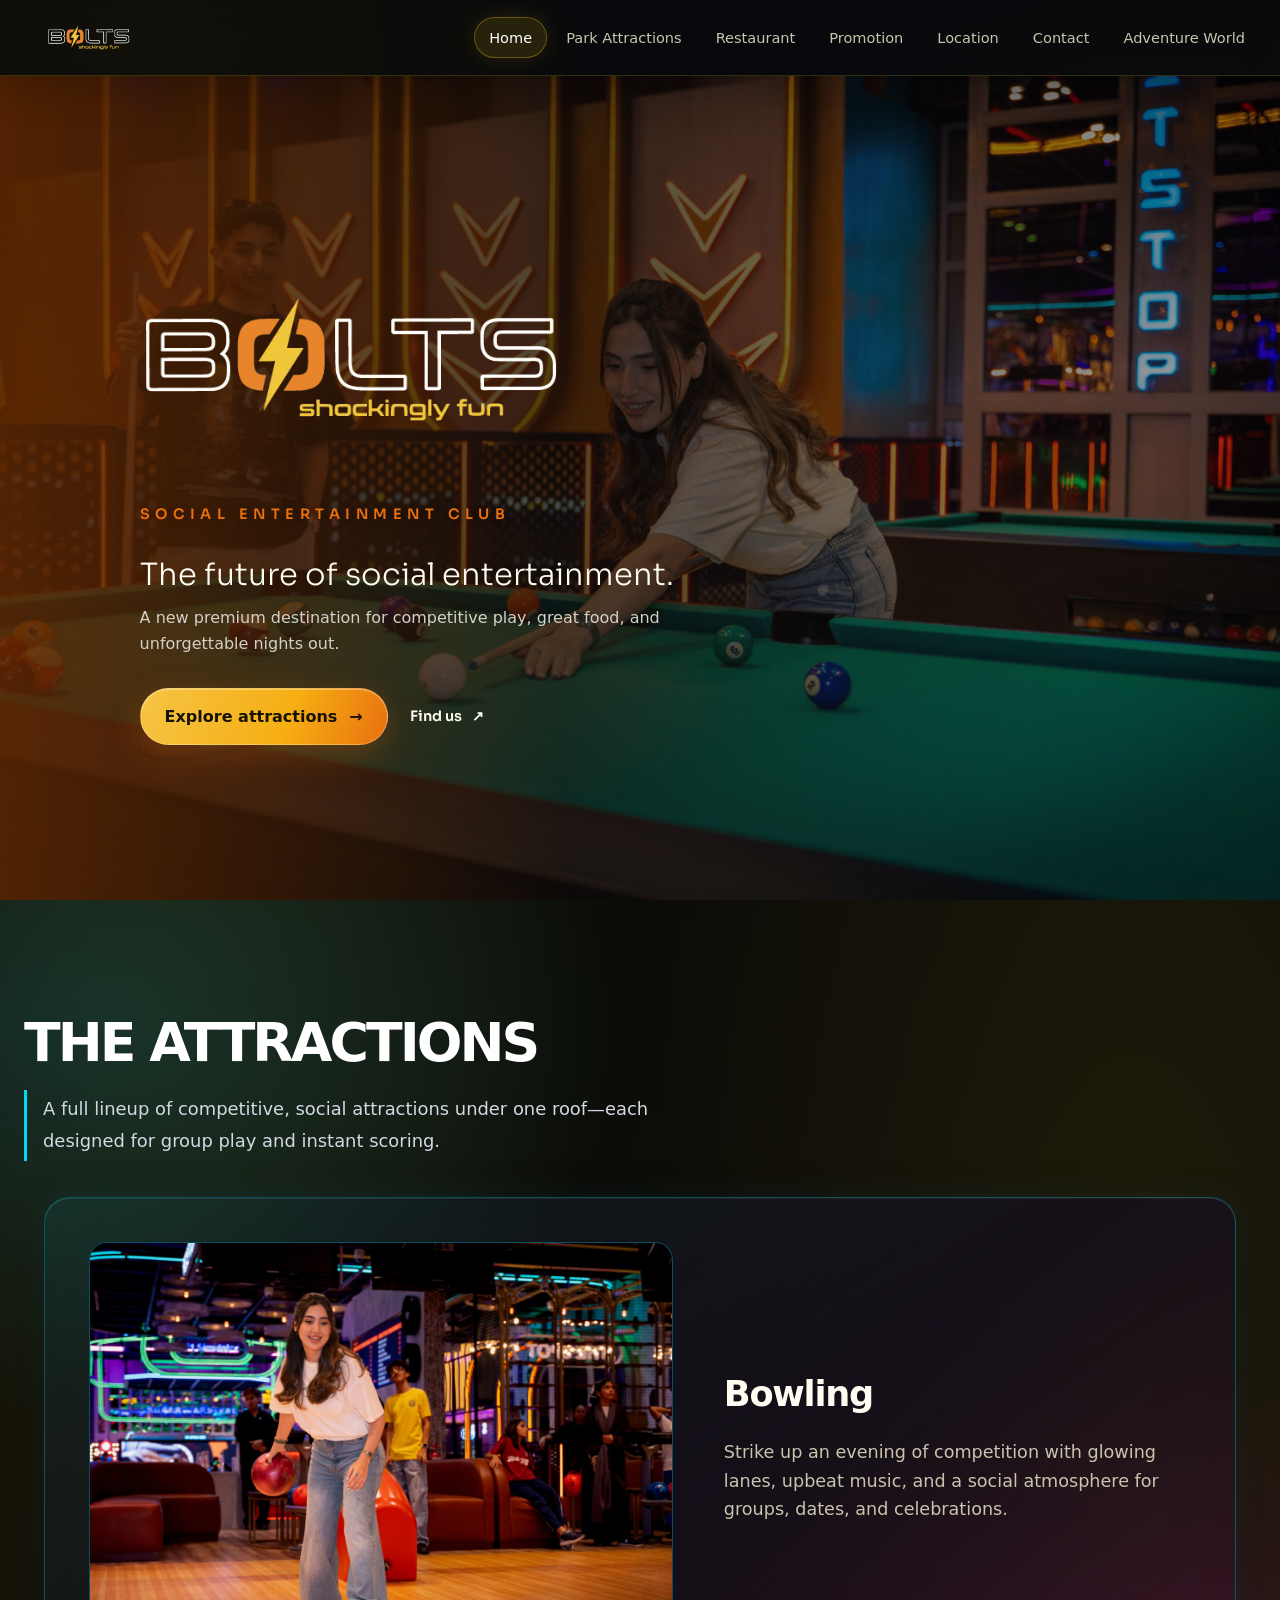
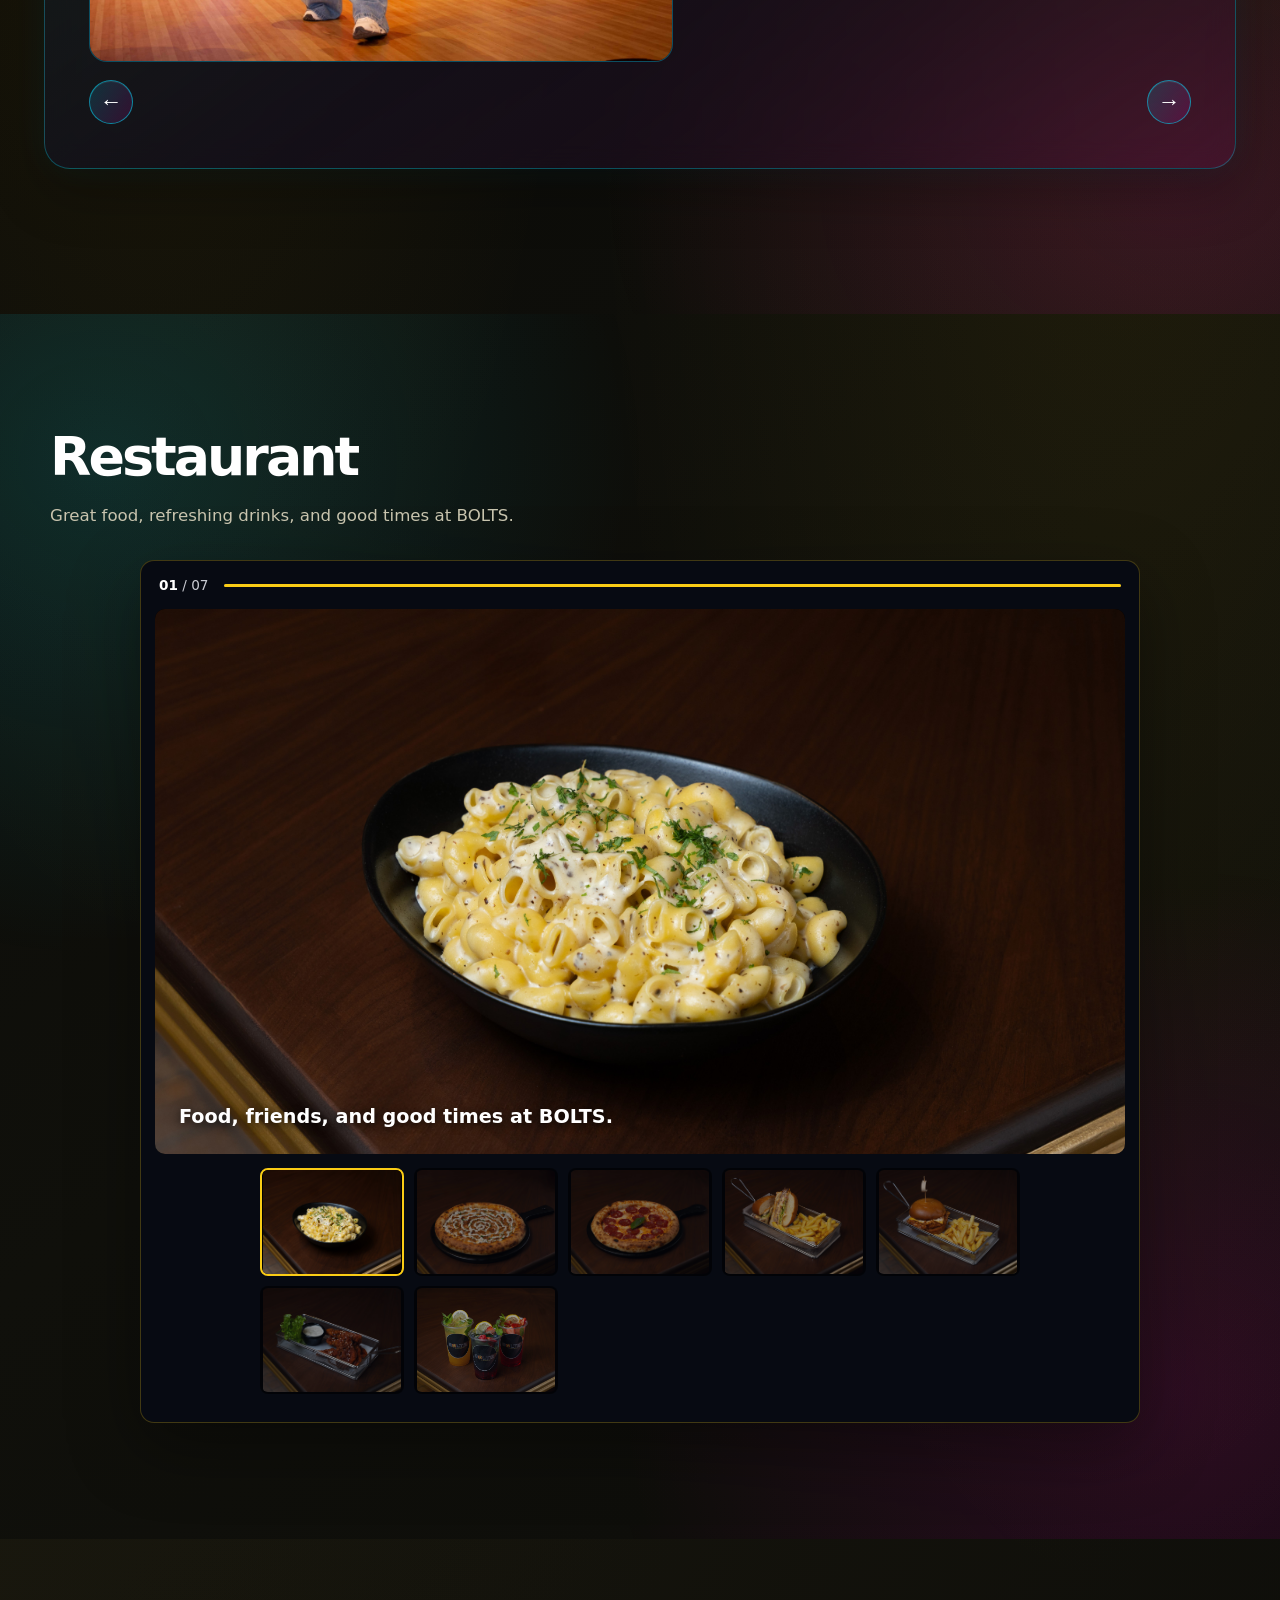
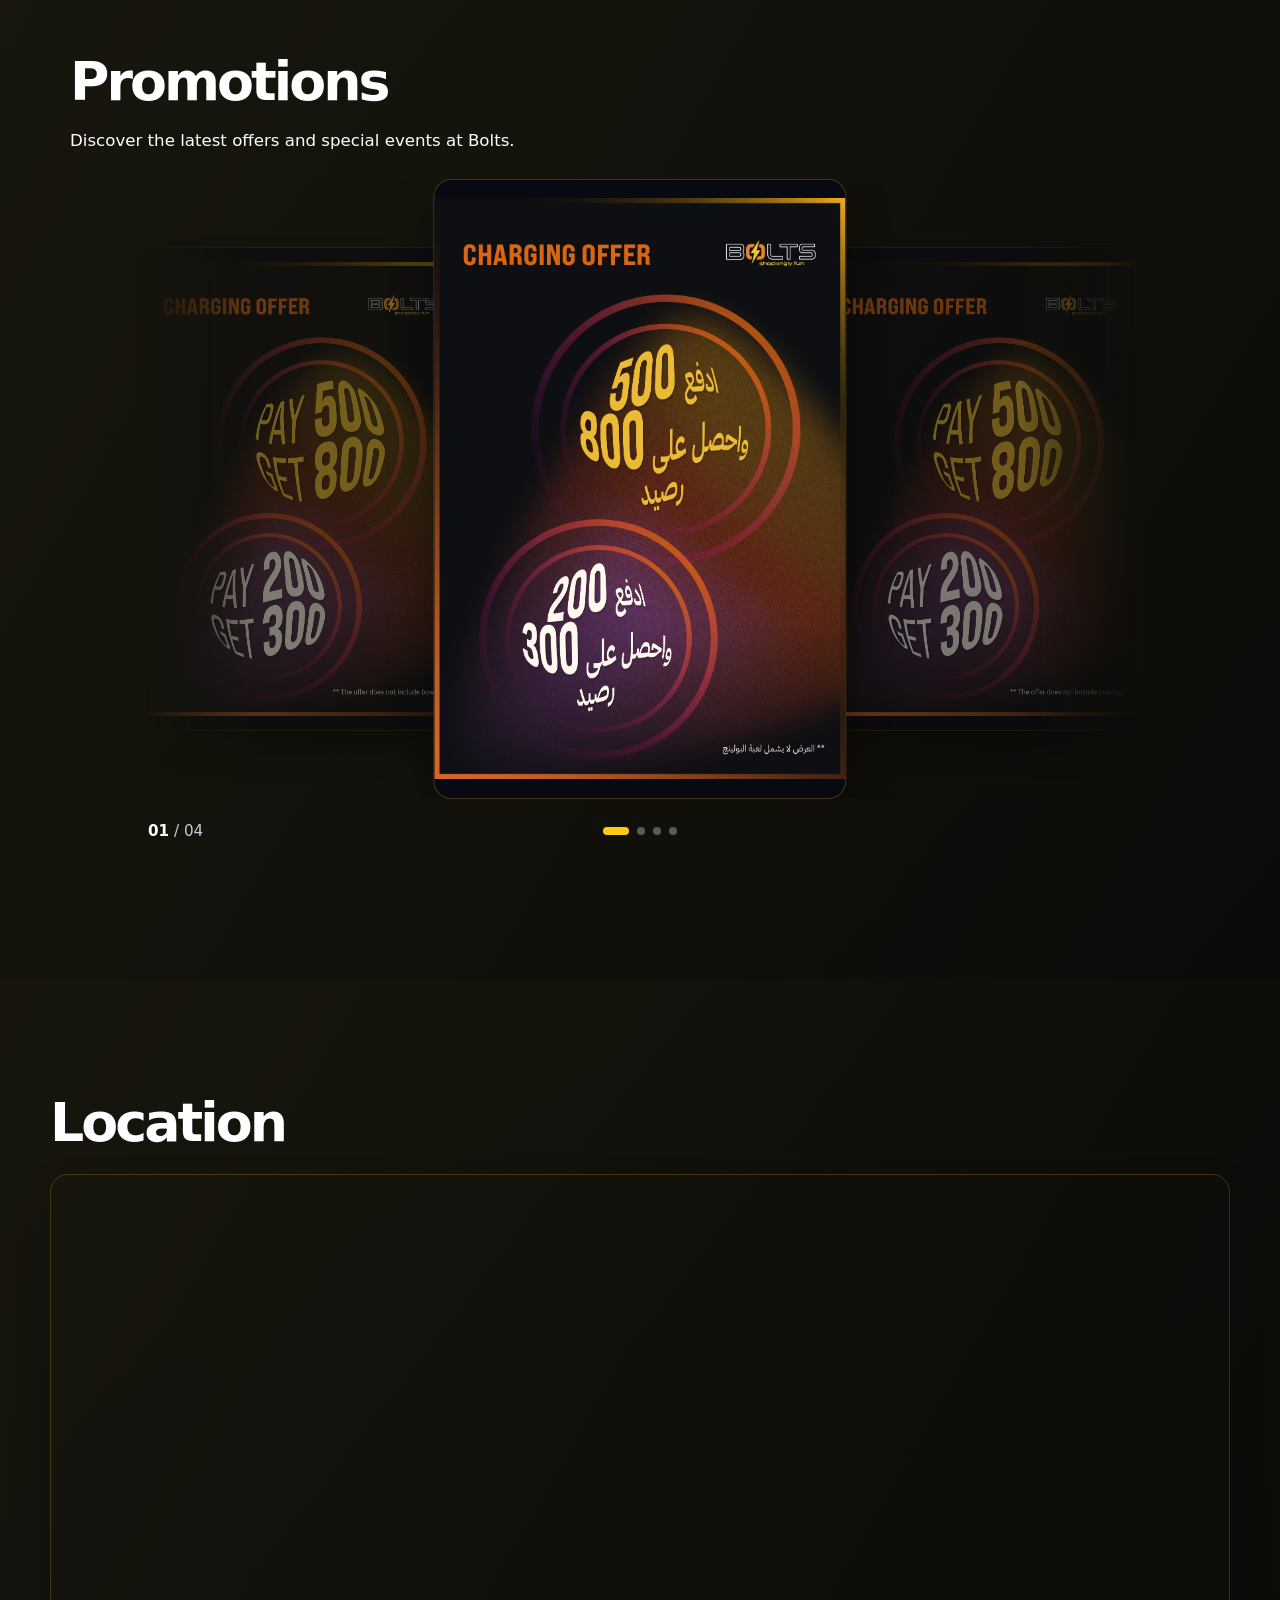
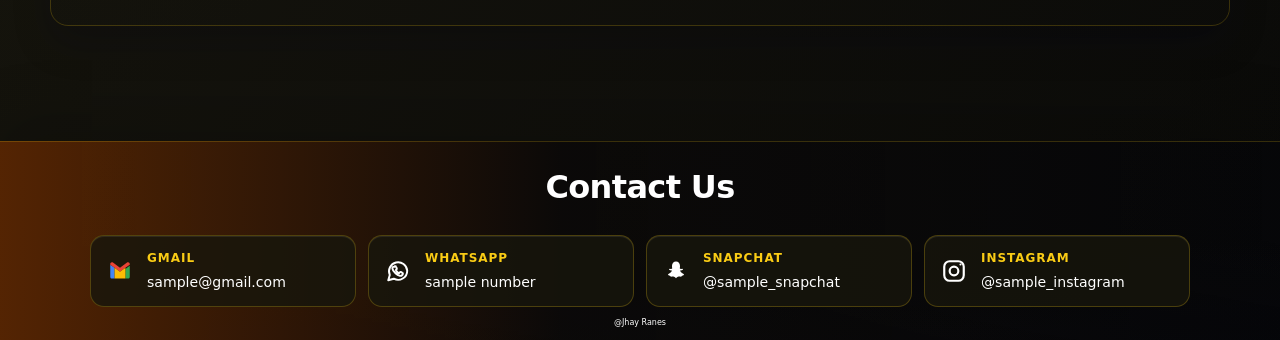
==== commit 07db240a: "m" ====
--- a/index.html
+++ b/index.html
@@ -112,7 +112,7 @@
             preload="metadata"
             poster="photos/DSC03157.jpg"
           >
-            <source src="video/vid1.mp4" type="video/mp4" />
+            <source src="video/202611171309.mp4" type="video/mp4" />
           </video>
         </div>
         <div class="container">
@@ -433,7 +433,7 @@
                   aria-label="1 of 10"
                 >
                   <img
-                    src="photos2/dining.jpg"
+                    src="images/1 (1).jpg"
                     alt="Guests enjoying food and drinks in the BOLTS restaurant"
                     loading="eager"
                   />
@@ -447,7 +447,7 @@
                   aria-label="2 of 10"
                 >
                   <img
-                    src="photos/DSC03157.jpg"
+                    src="images/1 (2).jpg"
                     alt="Guests playing pool at BOLTS"
                     loading="lazy"
                   />
@@ -461,7 +461,7 @@
                   aria-label="3 of 10"
                 >
                   <img
-                    src="photos/DSC03140.jpg"
+                    src="images/1 (3).jpg"
                     alt="Guests bowling at BOLTS"
                     loading="lazy"
                   />
@@ -475,7 +475,7 @@
                   aria-label="4 of 10"
                 >
                   <img
-                    src="photos2/bowlingbg.jpg"
+                    src="images/1 (4).jpg"
                     alt="BOLTS bowling lanes and neon-lit interior"
                     loading="lazy"
                   />
@@ -489,7 +489,7 @@
                   aria-label="5 of 10"
                 >
                   <img
-                    src="photos2/darts.jpg"
+                    src="images/1 (5).jpg"
                     alt="Guests playing darts at BOLTS"
                     loading="lazy"
                   />
@@ -503,7 +503,7 @@
                   aria-label="6 of 10"
                 >
                   <img
-                    src="photos2/archery.jpg"
+                    src="images/1 (6).jpg"
                     alt="Guests trying digital archery at BOLTS"
                     loading="lazy"
                   />
@@ -517,52 +517,11 @@
                   aria-label="7 of 10"
                 >
                   <img
-                    src="photos2/shooting.jpg"
+                    src="images/1 (7).jpg"
                     alt="Guest playing a digital shooting game at BOLTS"
                     loading="lazy"
                   />
-                  <figcaption class="feature-carousel-title">
-                    Digital shooting games at BOLTS.
-                  </figcaption>
-                </figure>
-                <figure
-                  class="feature-carousel-slide"
-                  aria-roledescription="slide"
-                  aria-label="8 of 10"
-                >
-                  <img
-                    src="photos2/music.jpg"
-                    alt="Live music performance at BOLTS"
-                    loading="lazy"
-                  />
-                  <figcaption class="feature-carousel-title">
-                    Live music at BOLTS.
-                  </figcaption>
-                </figure>
-                <figure
-                  class="feature-carousel-slide"
-                  aria-roledescription="slide"
-                  aria-label="9 of 10"
-                >
-                  <img
-                    src="photos2/f1.jpg"
-                    alt="Formula racing simulator at BOLTS"
-                    loading="lazy"
-                  />
-                  <figcaption class="feature-carousel-title">
-                    Racing simulators at BOLTS.
-                  </figcaption>
-                </figure>
-                <figure
-                  class="feature-carousel-slide"
-                  aria-roledescription="slide"
-                  aria-label="10 of 10"
-                >
-                  <img
-                    src="photos2/carnival.jpg"
-                    alt="Carnival games at BOLTS"
-                    loading="lazy"
-                  />
+
                   <figcaption class="feature-carousel-title">
                     Carnival games at BOLTS.
                   </figcaption>
--- a/styles.css
+++ b/styles.css
@@ -1079,11 +1079,11 @@
   background:
     linear-gradient(
       90deg,
-      rgba(91, 39, 3, 0.92) 0%,
-      rgba(12, 10, 9, 0.8) 44%,
-      rgba(5, 6, 11, 0.42) 100%
+      rgba(91, 39, 3, 0.86) 0%,
+      rgba(12, 10, 9, 0.72) 44%,
+      rgba(5, 6, 11, 0.32) 100%
     ),
-    linear-gradient(0deg, rgba(5, 6, 11, 0.4), transparent 50%);
+    linear-gradient(0deg, rgba(5, 6, 11, 0.32), transparent 50%);
 }
 .hero-cover-bg img,
 .hero-cover-bg video {
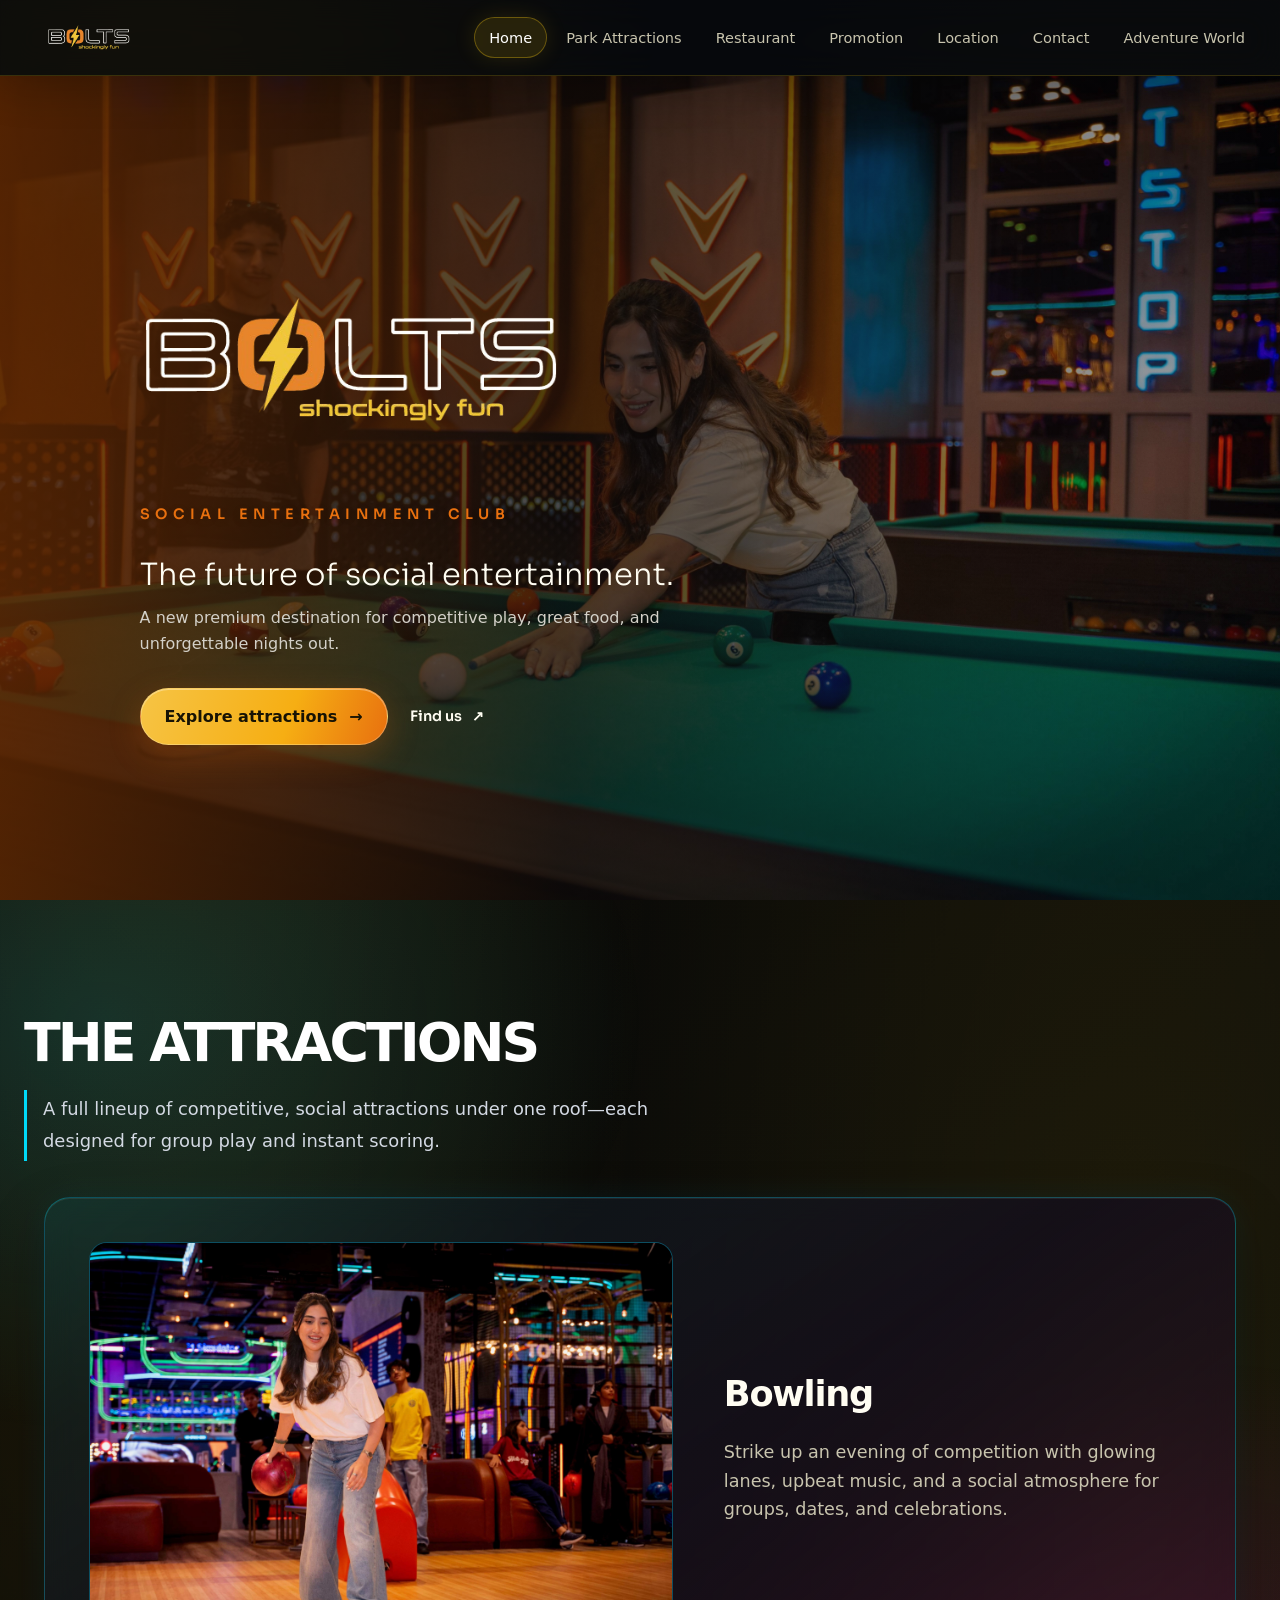
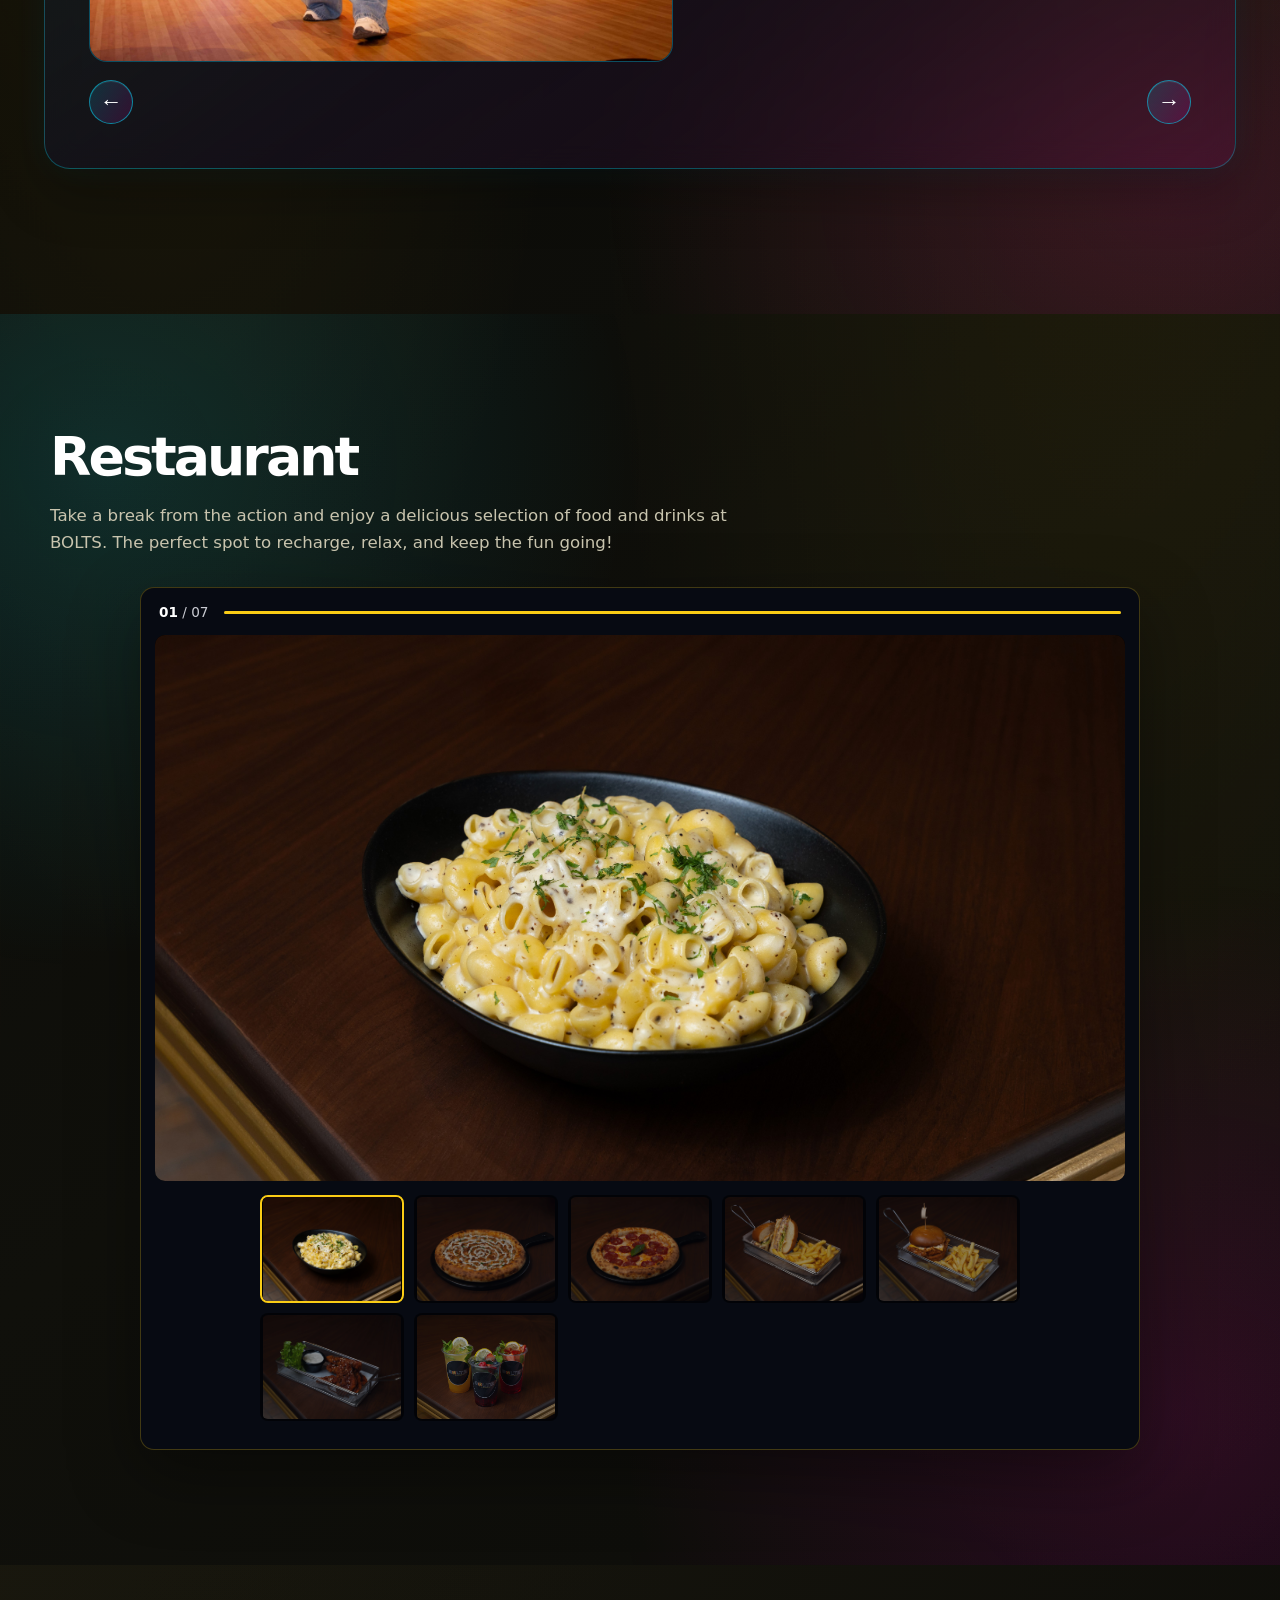
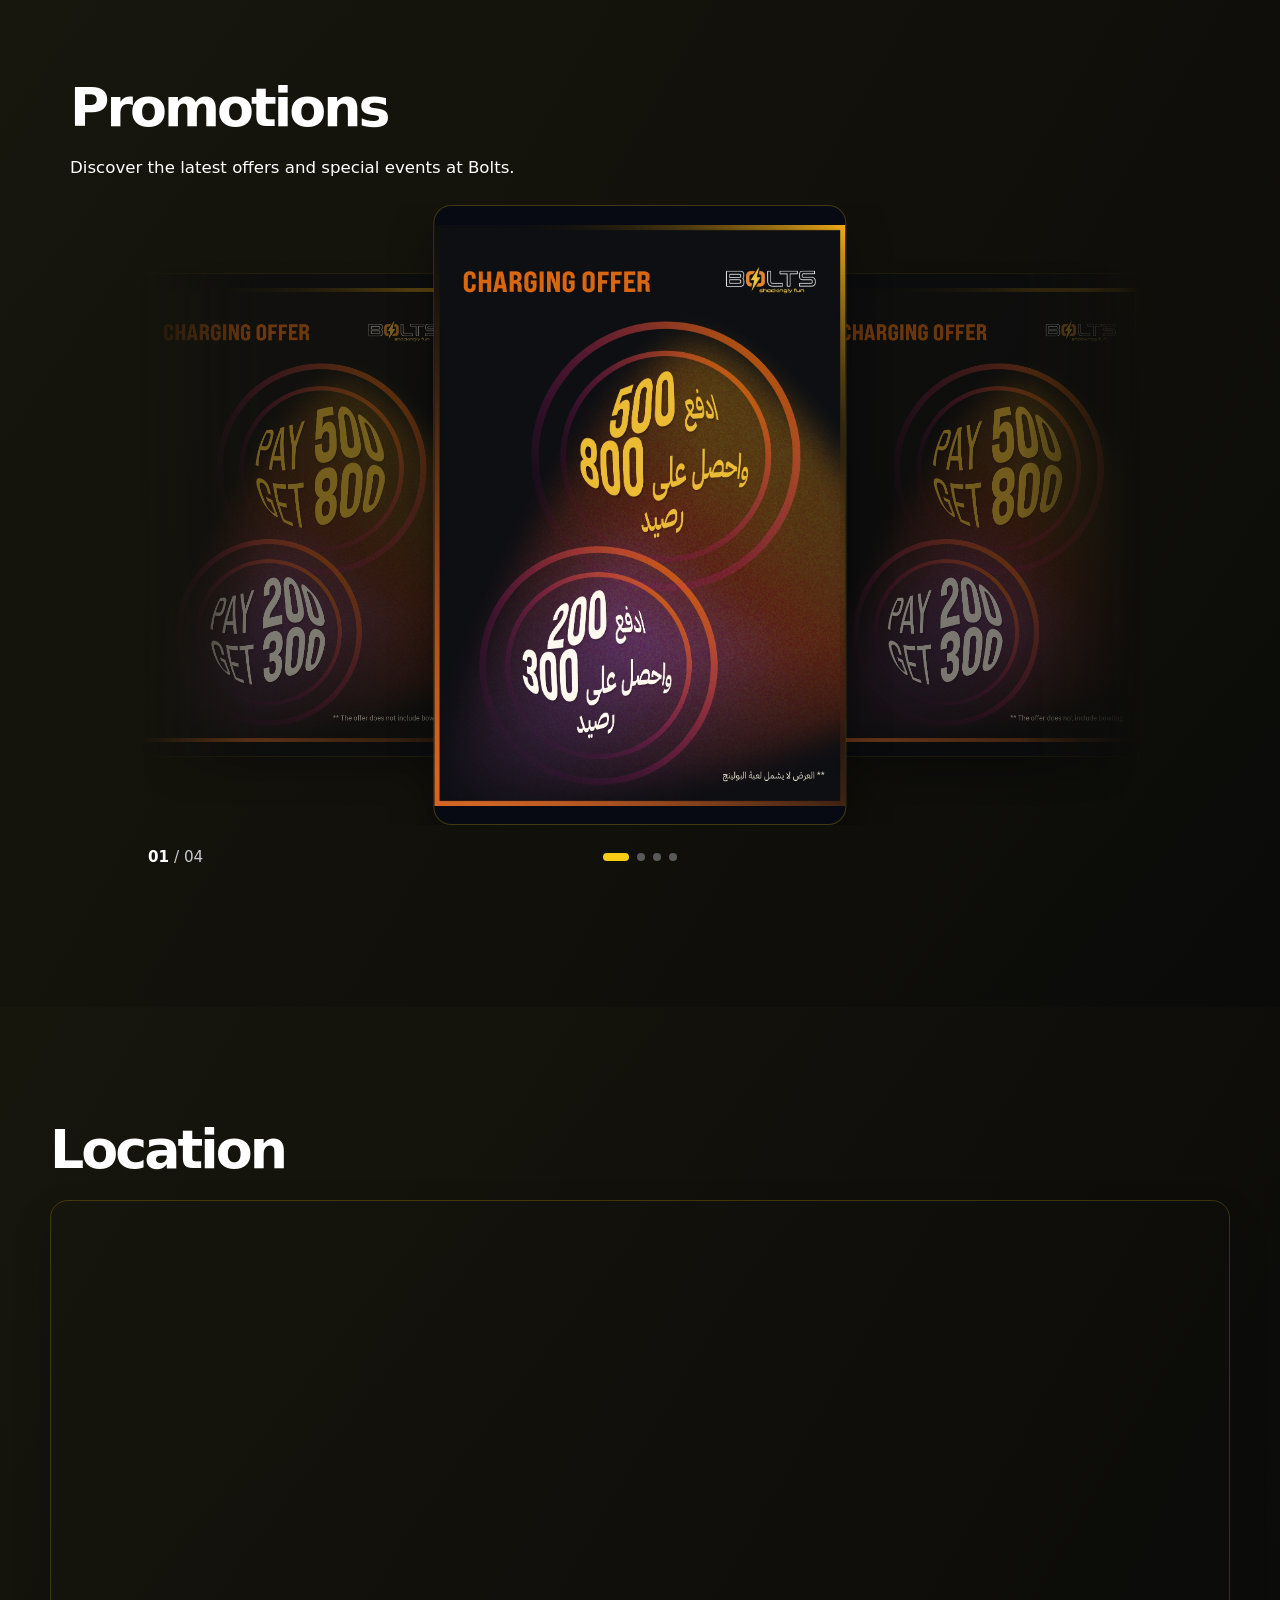
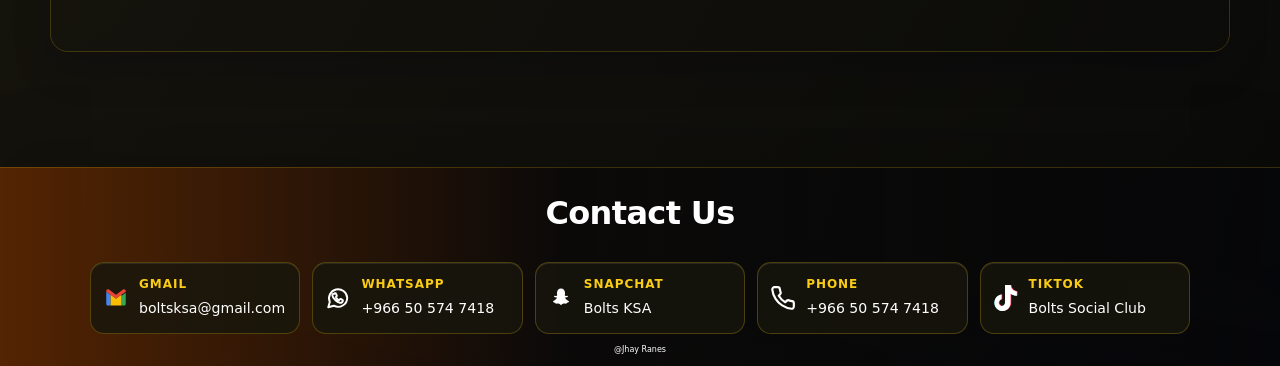
==== commit 9be2b409: "m" ====
--- a/index.html
+++ b/index.html
@@ -408,7 +408,11 @@
       <section class="alt" id="restaurant">
         <div class="container">
           <h2>Restaurant</h2>
-          <p>Great food, refreshing drinks, and good times at BOLTS.</p>
+          <p>
+            Take a break from the action and enjoy a delicious selection of food
+            and drinks at BOLTS. The perfect spot to recharge, relax, and keep
+            the fun going!
+          </p>
           <div
             class="feature-carousel feature-carousel--restaurant"
             tabindex="0"
@@ -437,9 +441,7 @@
                     alt="Guests enjoying food and drinks in the BOLTS restaurant"
                     loading="eager"
                   />
-                  <figcaption class="feature-carousel-title">
-                    Food, friends, and good times at BOLTS.
-                  </figcaption>
+                  <figcaption class="feature-carousel-title"></figcaption>
                 </figure>
                 <figure
                   class="feature-carousel-slide"
@@ -451,9 +453,7 @@
                     alt="Guests playing pool at BOLTS"
                     loading="lazy"
                   />
-                  <figcaption class="feature-carousel-title">
-                    Pool and games at BOLTS.
-                  </figcaption>
+                  <figcaption class="feature-carousel-title"></figcaption>
                 </figure>
                 <figure
                   class="feature-carousel-slide"
@@ -465,9 +465,7 @@
                     alt="Guests bowling at BOLTS"
                     loading="lazy"
                   />
-                  <figcaption class="feature-carousel-title">
-                    Bowling lanes at BOLTS.
-                  </figcaption>
+                  <figcaption class="feature-carousel-title"></figcaption>
                 </figure>
                 <figure
                   class="feature-carousel-slide"
@@ -479,9 +477,7 @@
                     alt="BOLTS bowling lanes and neon-lit interior"
                     loading="lazy"
                   />
-                  <figcaption class="feature-carousel-title">
-                    Neon-lit bowling lanes.
-                  </figcaption>
+                  <figcaption class="feature-carousel-title"></figcaption>
                 </figure>
                 <figure
                   class="feature-carousel-slide"
@@ -493,9 +489,7 @@
                     alt="Guests playing darts at BOLTS"
                     loading="lazy"
                   />
-                  <figcaption class="feature-carousel-title">
-                    Interactive darts at BOLTS.
-                  </figcaption>
+                  <figcaption class="feature-carousel-title"></figcaption>
                 </figure>
                 <figure
                   class="feature-carousel-slide"
@@ -507,9 +501,7 @@
                     alt="Guests trying digital archery at BOLTS"
                     loading="lazy"
                   />
-                  <figcaption class="feature-carousel-title">
-                    Digital archery at BOLTS.
-                  </figcaption>
+                  <figcaption class="feature-carousel-title"></figcaption>
                 </figure>
                 <figure
                   class="feature-carousel-slide"
@@ -522,9 +514,7 @@
                     loading="lazy"
                   />
 
-                  <figcaption class="feature-carousel-title">
-                    Carnival games at BOLTS.
-                  </figcaption>
+                  <figcaption class="feature-carousel-title"></figcaption>
                 </figure>
               </div>
             </div>
@@ -656,8 +646,10 @@
         <div class="social-links" aria-label="Contact information">
           <a
             class="social-link"
-            href="mailto:yourname@gmail.com"
-            aria-label="Sample email address:"
+            href="https://mail.google.com/mail/?view=cm&amp;fs=1&amp;to=boltsksa%40gmail.com"
+            target="_blank"
+            rel="noopener noreferrer"
+            aria-label="boltsksa@gmail.com"
           >
             <svg viewBox="0 0 24 24" aria-hidden="true">
               <path
@@ -676,15 +668,15 @@
             </svg>
             <span class="social-copy">
               <span class="social-label">Gmail</span>
-              <span class="social-value">sample@gmail.com</span>
+              <span class="social-value">boltsksa@gmail.com</span>
             </span>
           </a>
           <a
             class="social-link"
-            href="https://wa.me/9665XXXXXXXX"
+            href="https://wa.me/966505747418"
             target="_blank"
             rel="noopener noreferrer"
-            aria-label="WhatsApp +966 5X XXX XXXX"
+            aria-label="WhatsApp +966 50 574 7418"
           >
             <svg
               viewBox="0 0 24 24"
@@ -704,15 +696,15 @@
             </svg>
             <span class="social-copy">
               <span class="social-label">WhatsApp</span>
-              <span class="social-value">sample number</span>
+              <span class="social-value">+966 50 574 7418</span>
             </span>
           </a>
           <a
             class="social-link"
-            href="https://www.snapchat.com/add/YOUR_SNAPCHAT"
+            href=" https://snapchat.com/t/tr3nfrkW"
             target="_blank"
             rel="noopener noreferrer"
-            aria-label="Snapchat YOUR_SNAPCHAT"
+            aria-label=" https://snapchat.com/t/tr3nfrkW"
           >
             <svg viewBox="0 0 24 24" aria-hidden="true">
               <path
@@ -722,30 +714,69 @@
             </svg>
             <span class="social-copy">
               <span class="social-label">Snapchat</span>
-              <span class="social-value">@sample_snapchat</span>
+              <span class="social-value">Bolts KSA</span>
             </span>
           </a>
+          <div class="social-link phone-contact">
+            <svg
+              viewBox="0 0 24 24"
+              fill="none"
+              stroke="currentColor"
+              stroke-width="2"
+              stroke-linecap="round"
+              stroke-linejoin="round"
+              aria-hidden="true"
+            >
+              <path
+                d="M22 16.92v3a2 2 0 0 1-2.18 2 19.79 19.79 0 0 1-8.63-3.07 19.5 19.5 0 0 1-6-6A19.79 19.79 0 0 1 2.12 4.18 2 2 0 0 1 4.11 2h3a2 2 0 0 1 2 1.72c.12.96.36 1.9.7 2.79a2 2 0 0 1-.45 2.11L8.09 9.91a16 16 0 0 0 6 6l1.29-1.27a2 2 0 0 1 2.11-.45c.89.34 1.83.58 2.79.7A2 2 0 0 1 22 16.92Z"
+              />
+            </svg>
+            <span class="social-copy">
+              <span class="social-label">Phone</span>
+              <span class="social-value">+966 50 574 7418</span>
+            </span>
+            <a
+              class="phone-call-link"
+              href="tel:+966505747418"
+              aria-label="Call +966 50 574 7418"
+            ></a>
+          </div>
           <a
             class="social-link"
-            href="https://www.instagram.com/YOUR_INSTAGRAM/"
+            href=" http://www.tiktok.com/@boltsksa"
             target="_blank"
             rel="noopener noreferrer"
-            aria-label="Instagram YOUR_INSTAGRAM"
+            aria-label="Bolts Social Club"
           >
             <svg
               viewBox="0 0 24 24"
               fill="none"
               stroke="currentColor"
               stroke-width="2"
+              stroke-linecap="round"
+              stroke-linejoin="round"
               aria-hidden="true"
             >
-              <rect x="3" y="3" width="18" height="18" rx="5" />
-              <circle cx="12" cy="12" r="4" />
-              <circle cx="18" cy="6" r="1" fill="currentColor" stroke="none" />
+              <path
+                fill="#25F4EE"
+                stroke="none"
+                d="M12.525.02c1.31-.02 2.61-.01 3.91-.02.08 1.53.63 3.02 1.69 4.12 1.1 1.03 2.52 1.61 3.93 1.79v4.04c-1.44-.05-2.88-.35-4.2-.98-.57-.26-1.1-.6-1.62-.94-.01 2.93.01 5.86-.02 8.78-.08 1.41-.54 2.8-1.36 3.95-1.32 1.92-3.63 3.17-5.97 3.21-1.44.08-2.88-.31-4.09-1.1-2.01-1.31-3.41-3.69-3.44-6.12-.13-1.56.3-3.14 1.11-4.47 1.16-1.91 3.22-3.25 5.44-3.5 0 1.49 0 2.98-.01 4.47-1 .32-1.83 1.05-2.29 1.99-.39.79-.28 1.77.13 2.54.43.81 1.3 1.45 2.21 1.55.61.08 1.28-.06 1.8-.39.9-.58 1.35-1.65 1.35-2.7V.02z"
+              />
+              <path
+                fill="#FE2C55"
+                stroke="none"
+                d="M12.525.02c1.31-.02 2.61-.01 3.91-.02.08 1.53.63 3.02 1.69 4.12 1.1 1.03 2.52 1.61 3.93 1.79v4.04c-1.44-.05-2.88-.35-4.2-.98-.57-.26-1.1-.6-1.62-.94-.01 2.93.01 5.86-.02 8.78-.08 1.41-.54 2.8-1.36 3.95-1.32 1.92-3.63 3.17-5.97 3.21-1.44.08-2.88-.31-4.09-1.1-2.01-1.31-3.41-3.69-3.44-6.12-.13-1.56.3-3.14 1.11-4.47 1.16-1.91 3.22-3.25 5.44-3.5 0 1.49 0 2.98-.01 4.47-1 .32-1.83 1.05-2.29 1.99-.39.79-.28 1.77.13 2.54.43.81 1.3 1.45 2.21 1.55.61.08 1.28-.06 1.8-.39.9-.58 1.35-1.65 1.35-2.7V.02z"
+                transform="translate(0.65 -0.25)"
+              />
+              <path
+                fill="#fff"
+                stroke="none"
+                d="M12.525.02c1.31-.02 2.61-.01 3.91-.02.08 1.53.63 3.02 1.69 4.12 1.1 1.03 2.52 1.61 3.93 1.79v4.04c-1.44-.05-2.88-.35-4.2-.98-.57-.26-1.1-.6-1.62-.94-.01 2.93.01 5.86-.02 8.78-.08 1.41-.54 2.8-1.36 3.95-1.32 1.92-3.63 3.17-5.97 3.21-1.44.08-2.88-.31-4.09-1.1-2.01-1.31-3.41-3.69-3.44-6.12-.13-1.56.3-3.14 1.11-4.47 1.16-1.91 3.22-3.25 5.44-3.5 0 1.49 0 2.98-.01 4.47-1 .32-1.83 1.05-2.29 1.99-.39.79-.28 1.77.13 2.54.43.81 1.3 1.45 2.21 1.55.61.08 1.28-.06 1.8-.39.9-.58 1.35-1.65 1.35-2.7V.02z"
+              />
             </svg>
             <span class="social-copy">
-              <span class="social-label">Instagram</span>
-              <span class="social-value">@sample_instagram</span>
+              <span class="social-label">TikTok</span>
+              <span class="social-value">Bolts Social Club</span>
             </span>
           </a>
         </div>
--- a/styles.css
+++ b/styles.css
@@ -486,7 +486,7 @@
 .social-links {
   display: grid;
   max-width: 1100px;
-  grid-template-columns: repeat(4, minmax(0, 1fr));
+  grid-template-columns: repeat(5, minmax(0, 1fr));
   gap: 12px;
   margin: 22px auto 0;
 }
@@ -496,8 +496,8 @@
   min-height: 72px;
   align-items: center;
   justify-content: flex-start;
-  gap: 14px;
-  padding: 12px 16px;
+  gap: 10px;
+  padding: 12px;
   color: #fff;
   background: rgba(15, 23, 42, 0.45);
   border: 1px solid rgba(255, 255, 255, 0.28);
@@ -521,6 +521,12 @@
   width: 26px;
   height: 26px;
 }
+.phone-contact {
+  position: relative;
+}
+.phone-call-link {
+  display: none;
+}
 .social-copy {
   display: grid;
   min-width: 0;
@@ -540,12 +546,22 @@
 }
 @media (max-width: 900px) {
   .social-links {
-    grid-template-columns: repeat(2, minmax(0, 1fr));
+    grid-template-columns: repeat(3, minmax(0, 1fr));
   }
 }
 @media (max-width: 600px) {
   .social-links {
     grid-template-columns: 1fr;
+  }
+  .phone-call-link {
+    position: absolute;
+    inset: 0;
+    display: block;
+    border-radius: inherit;
+  }
+  .phone-call-link:focus-visible {
+    outline: 2px solid #fff;
+    outline-offset: 3px;
   }
 }
 
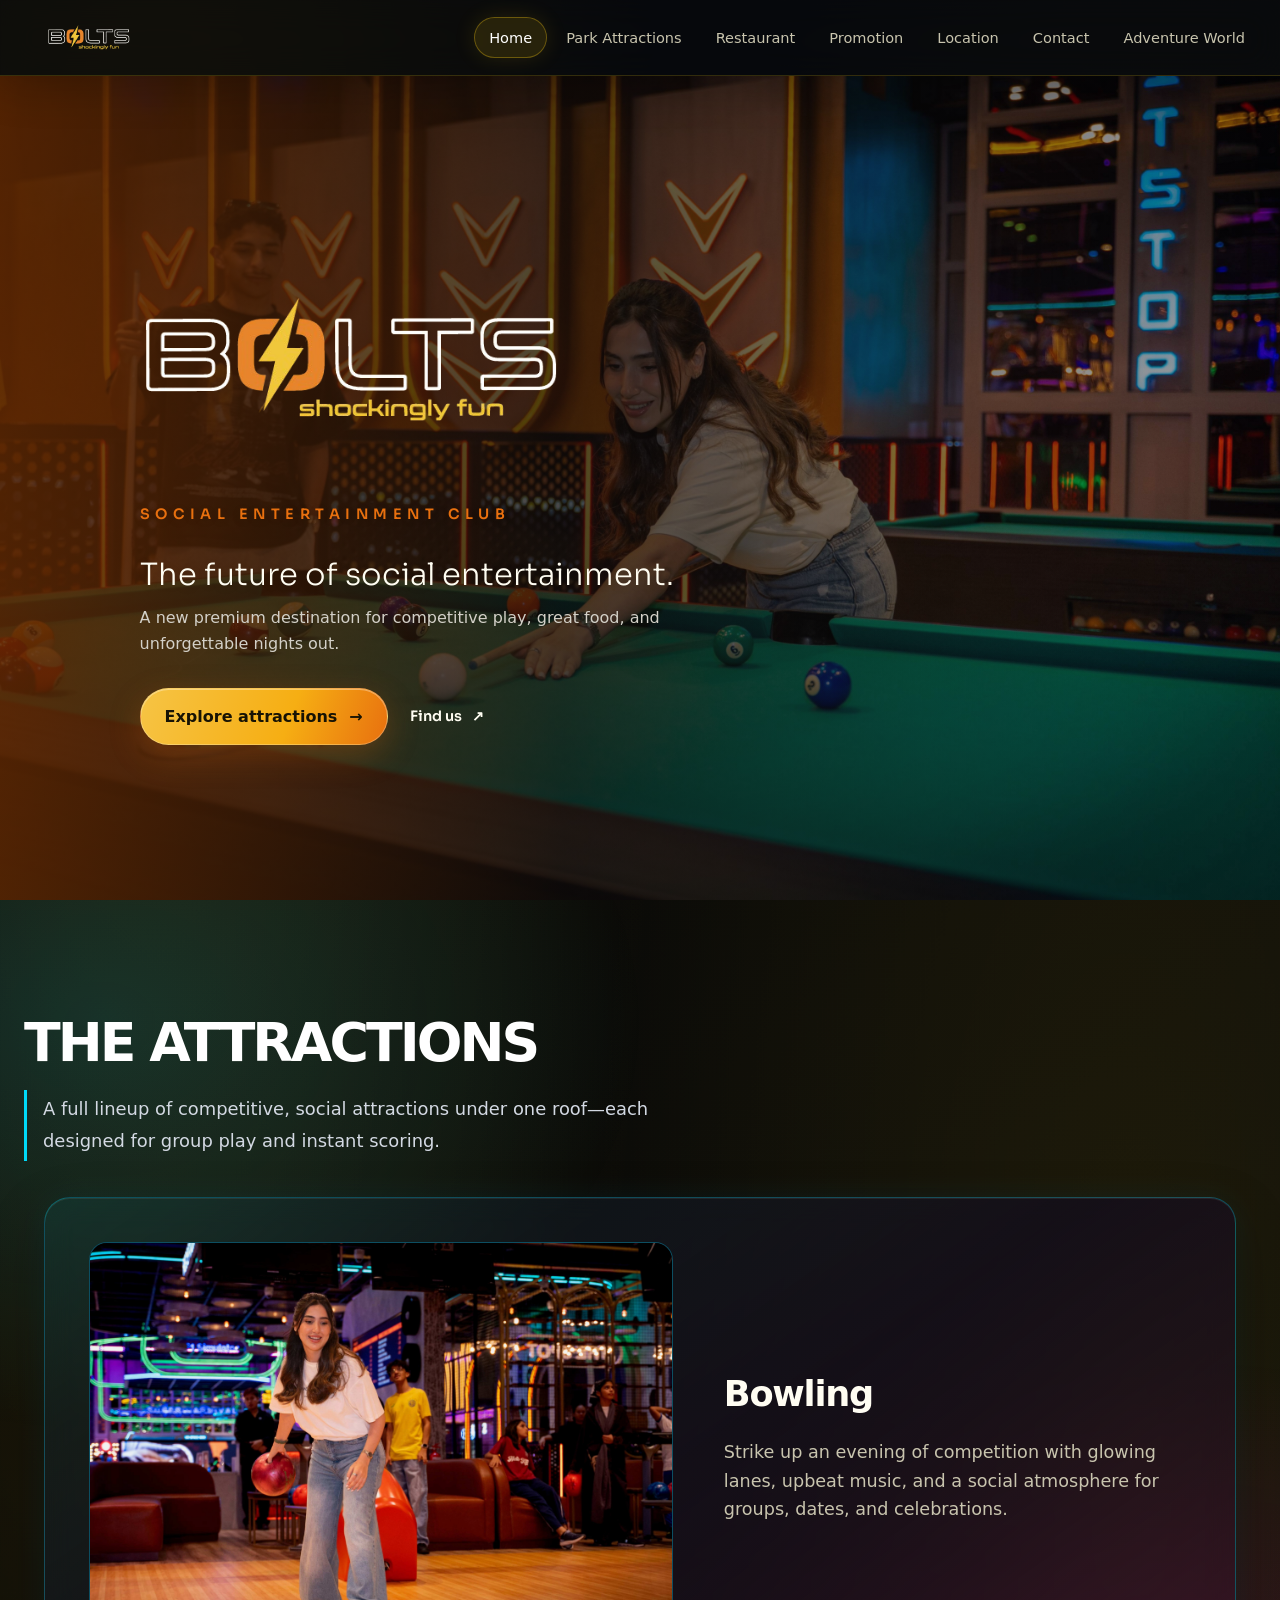
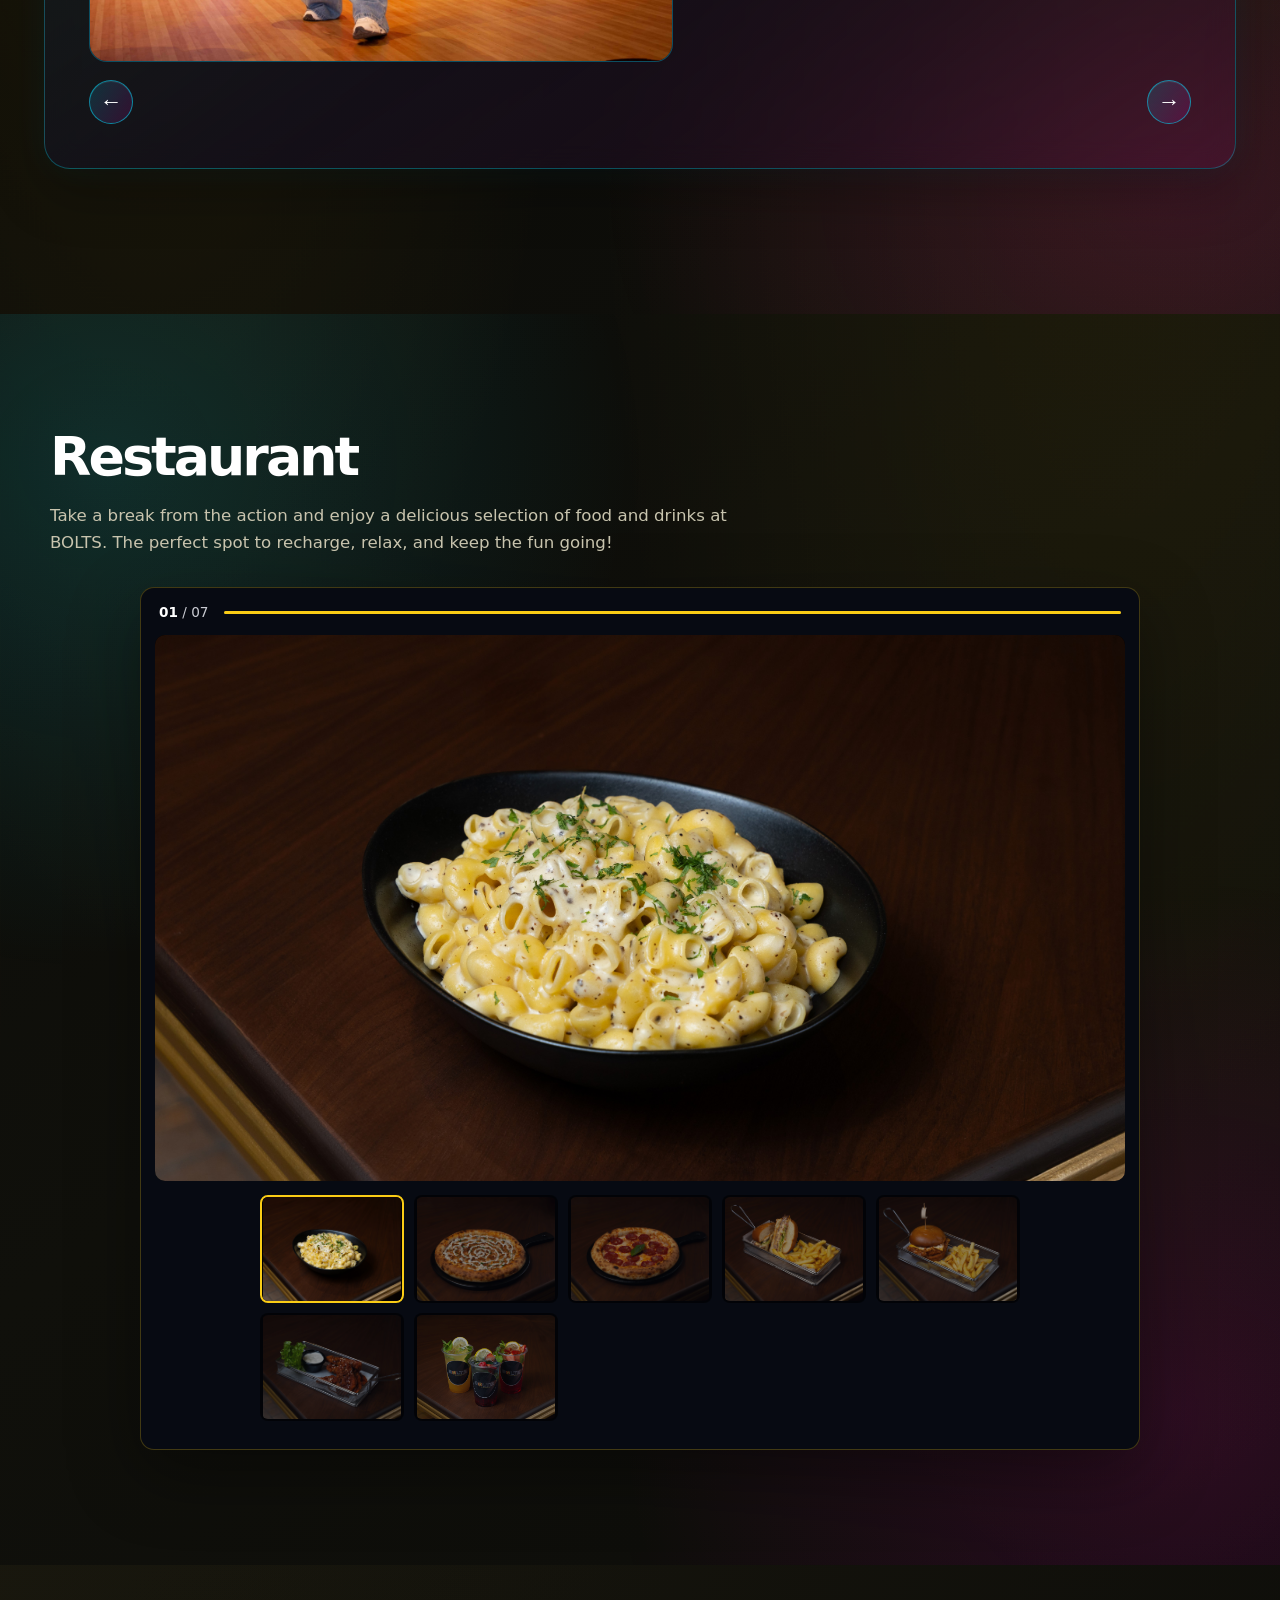
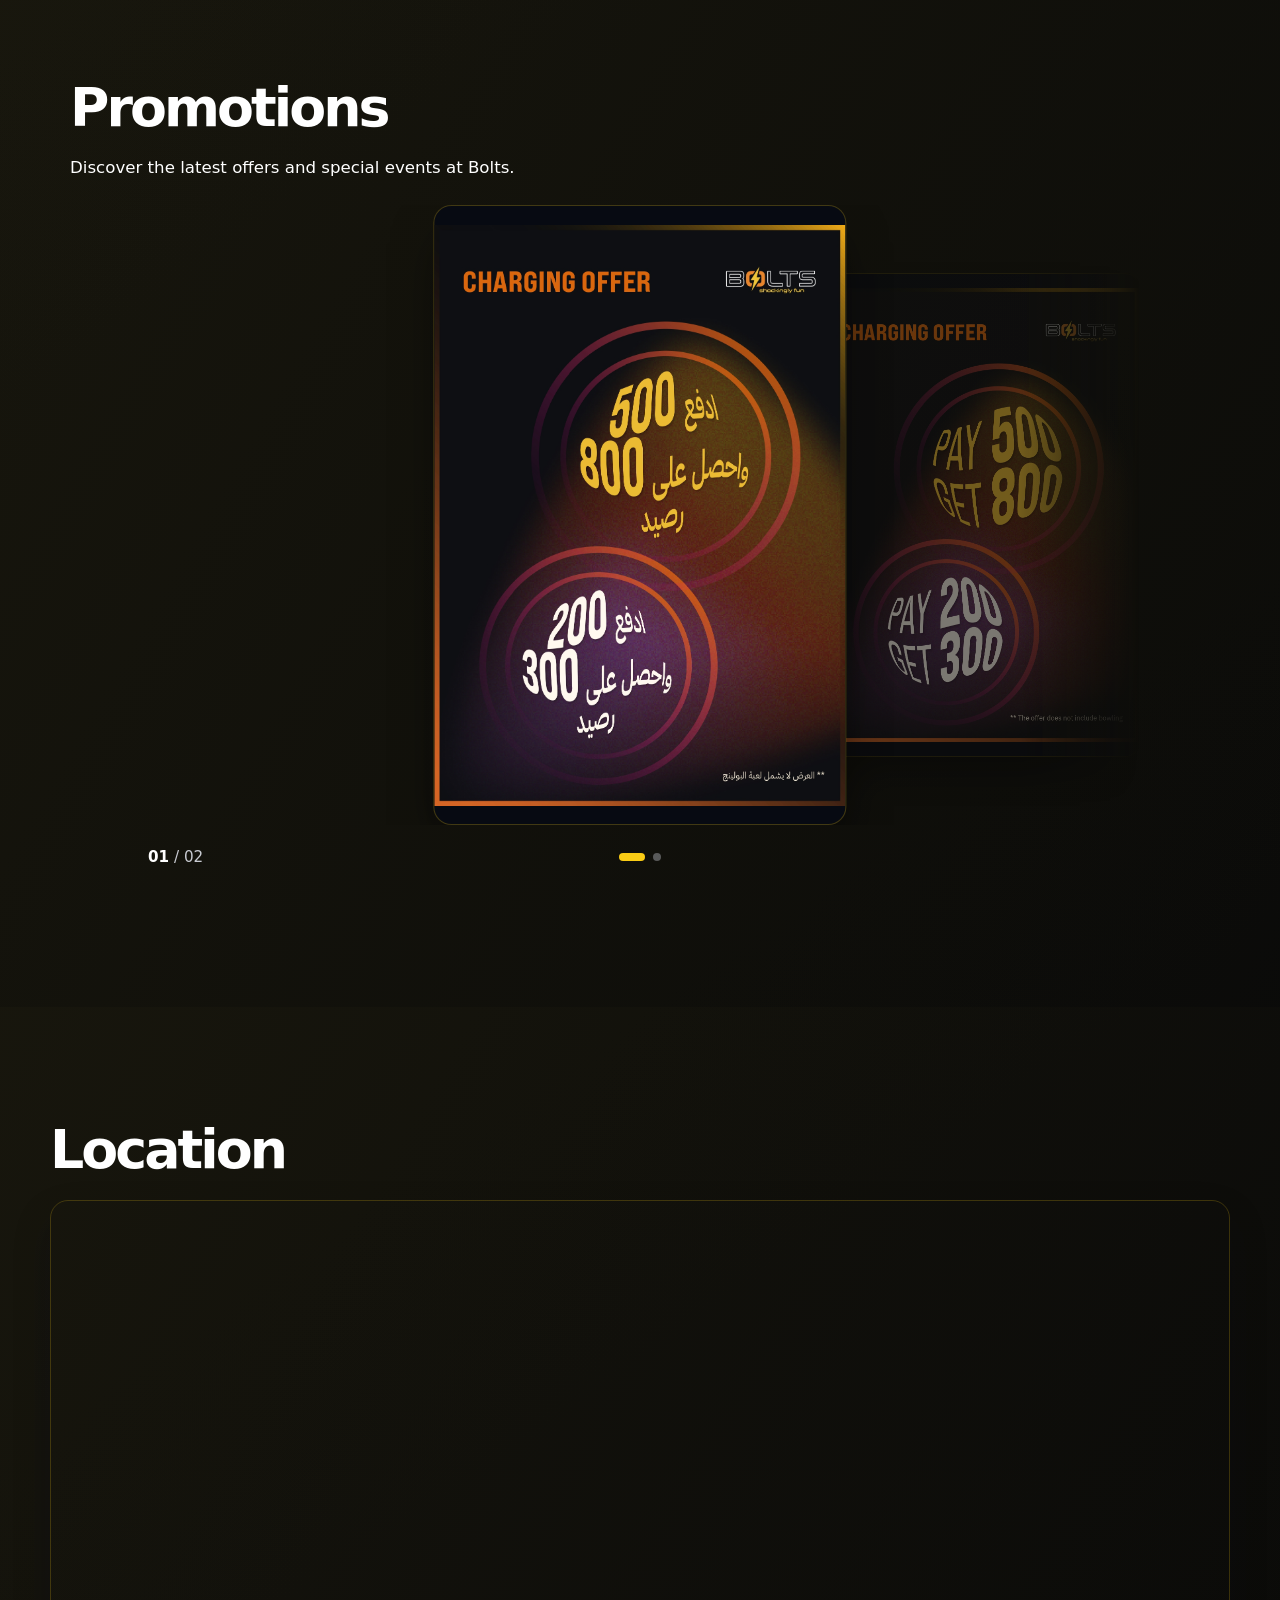
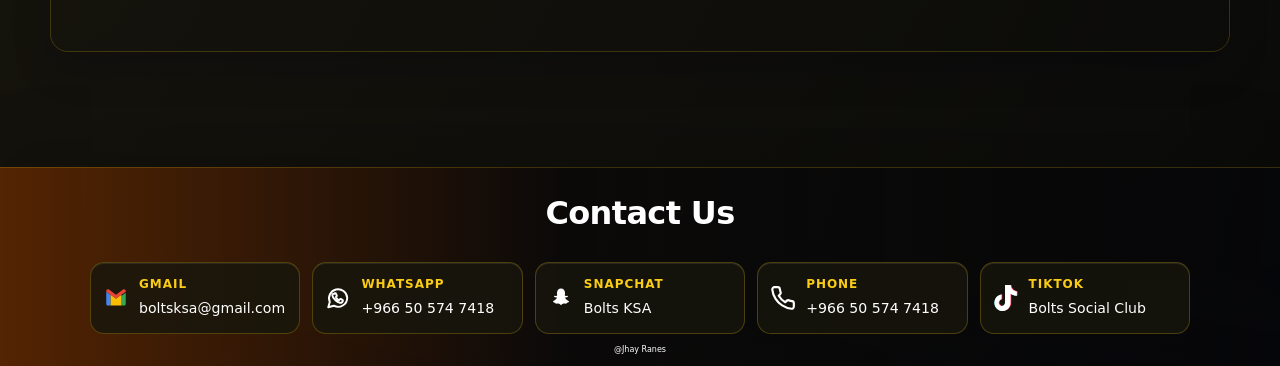
==== commit df1f5b14: "m" ====
--- a/index.html
+++ b/index.html
@@ -104,16 +104,12 @@
     <main>
       <section class="hero hero-cover" id="home">
         <div class="hero-cover-bg" aria-hidden="true">
-          <video
-            autoplay
-            muted
-            loop
-            playsinline
-            preload="metadata"
-            poster="photos/DSC03157.jpg"
-          >
-            <source src="video/202611171309.mp4" type="video/mp4" />
-          </video>
+          <img
+            src="photos/DSC03157.jpg"
+            alt=""
+            loading="eager"
+            fetchpriority="high"
+          />
         </div>
         <div class="container">
           <div class="hero-cover-copy">
@@ -545,14 +541,13 @@
               <figure
                 class="promotion-deck-card"
                 aria-roledescription="slide"
-                aria-label="1 of 4"
+                aria-label="1 of 2"
               >
                 <img
                   src="photos/offer arabic.jpg"
                   alt="BOLTS offer banner in Arabic"
                   loading="eager"
                 />
-
                 <div class="promotion-deck-info">
                   <h3></h3>
                   <p></p>
@@ -561,37 +556,7 @@
               <figure
                 class="promotion-deck-card"
                 aria-roledescription="slide"
-                aria-label="2 of 4"
-              >
-                <img
-                  src="photos/offer english.jpg"
-                  alt="BOLTS offer banner in English"
-                  loading="eager"
-                />
-                <div class="promotion-deck-info">
-                  <h3></h3>
-                  <p></p>
-                </div>
-              </figure>
-              <figure
-                class="promotion-deck-card"
-                aria-roledescription="slide"
-                aria-label="3 of 4"
-              >
-                <img
-                  src="photos/offer arabic.jpg"
-                  alt="BOLTS offer banner in Arabic"
-                  loading="eager"
-                />
-                <div class="promotion-deck-info">
-                  <h3></h3>
-                  <p></p>
-                </div>
-              </figure>
-              <figure
-                class="promotion-deck-card"
-                aria-roledescription="slide"
-                aria-label="4 of 4"
+                aria-label="2 of 2"
               >
                 <img
                   src="photos/offer english.jpg"
@@ -608,7 +573,7 @@
           <div class="promotion-deck-footer">
             <div class="promotion-deck-count" aria-live="polite">
               <strong class="promotion-deck-current">01</strong> /
-              <span class="promotion-deck-total">04</span>
+              <span class="promotion-deck-total">02</span>
             </div>
             <div
               class="promotion-deck-dots"
